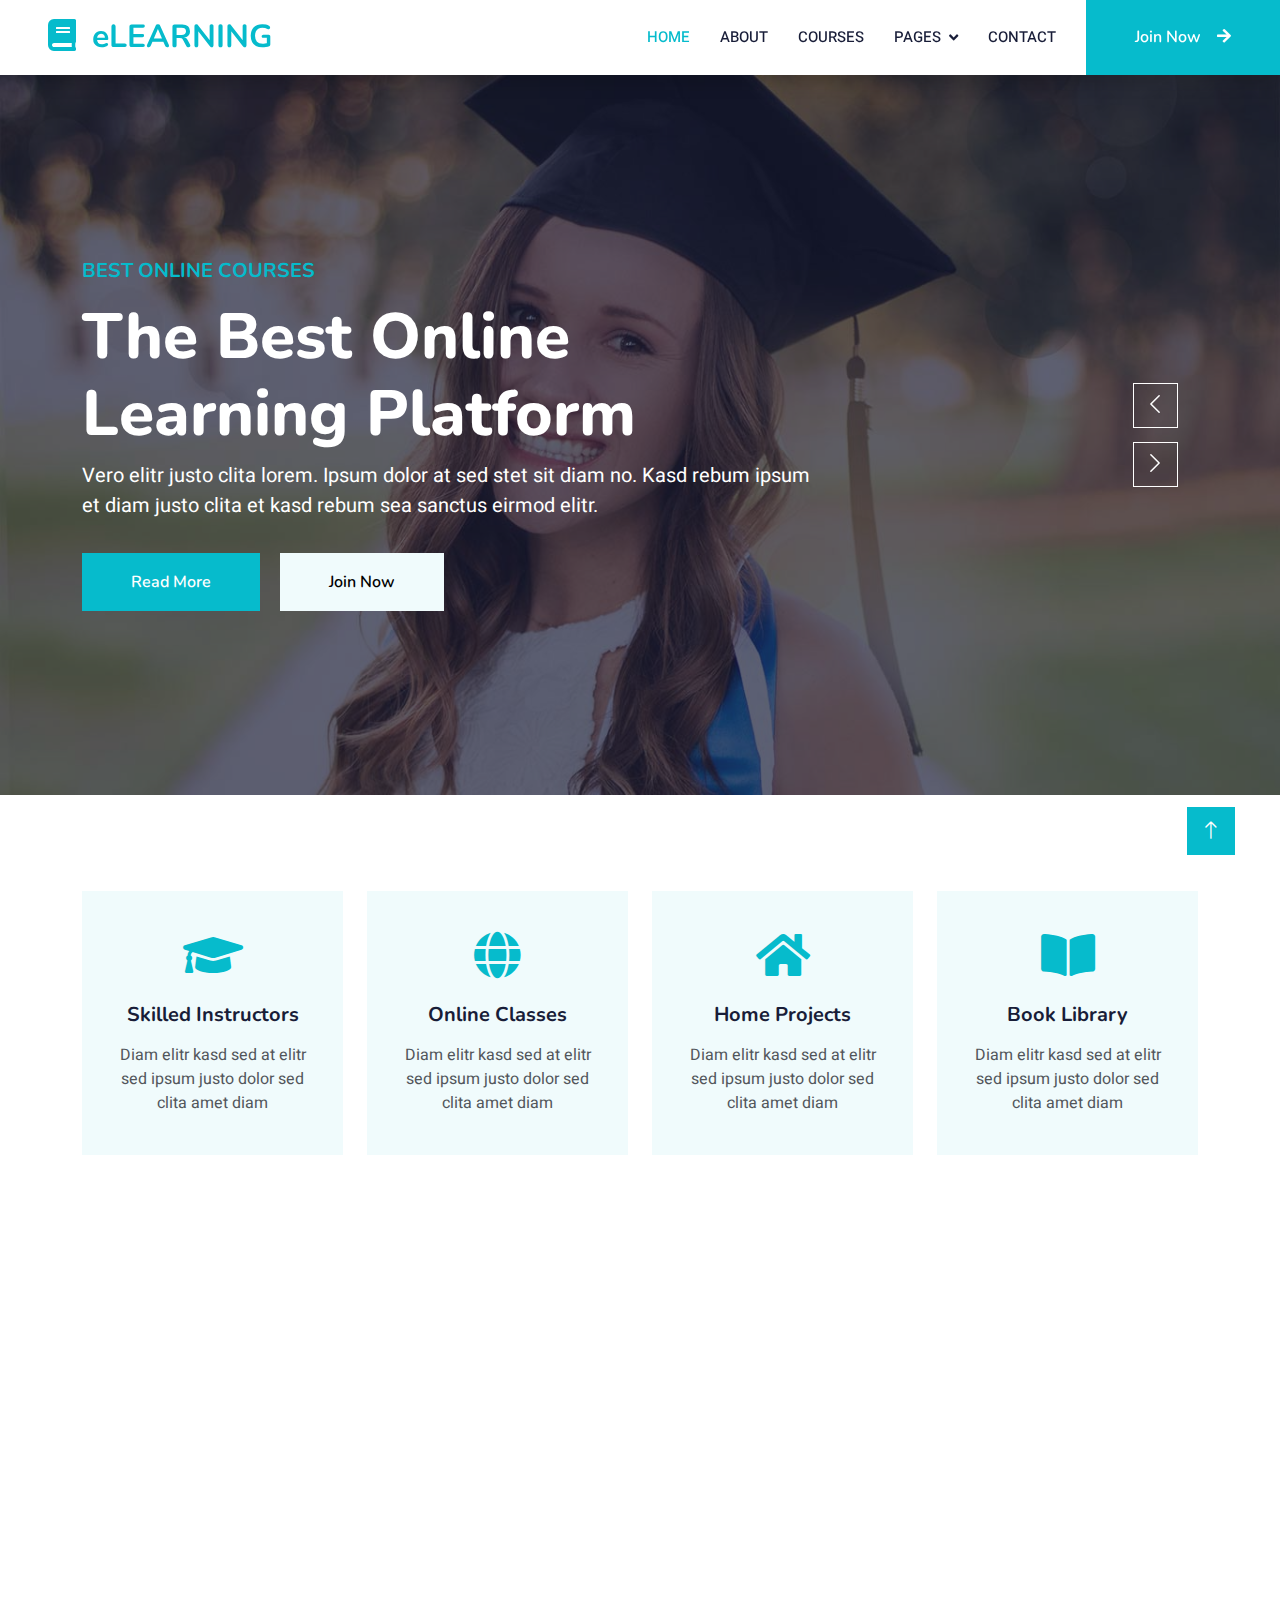
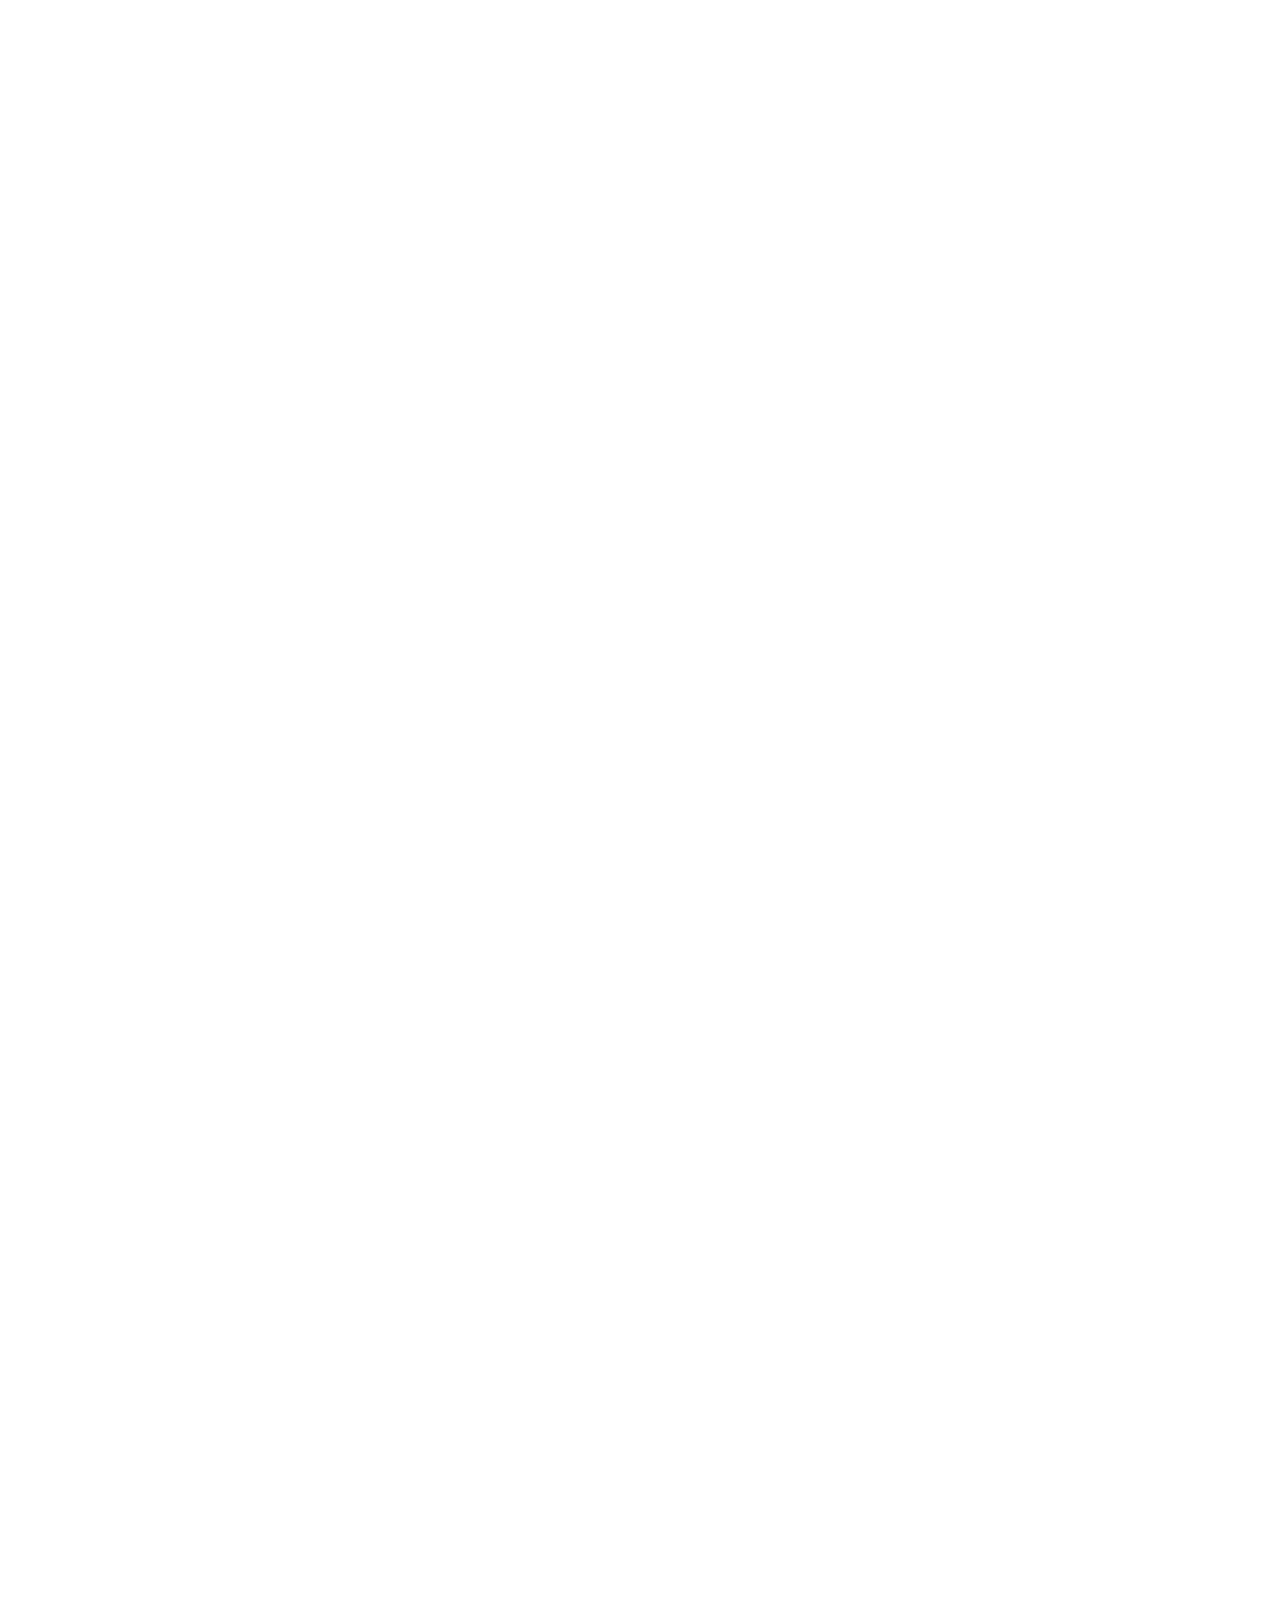
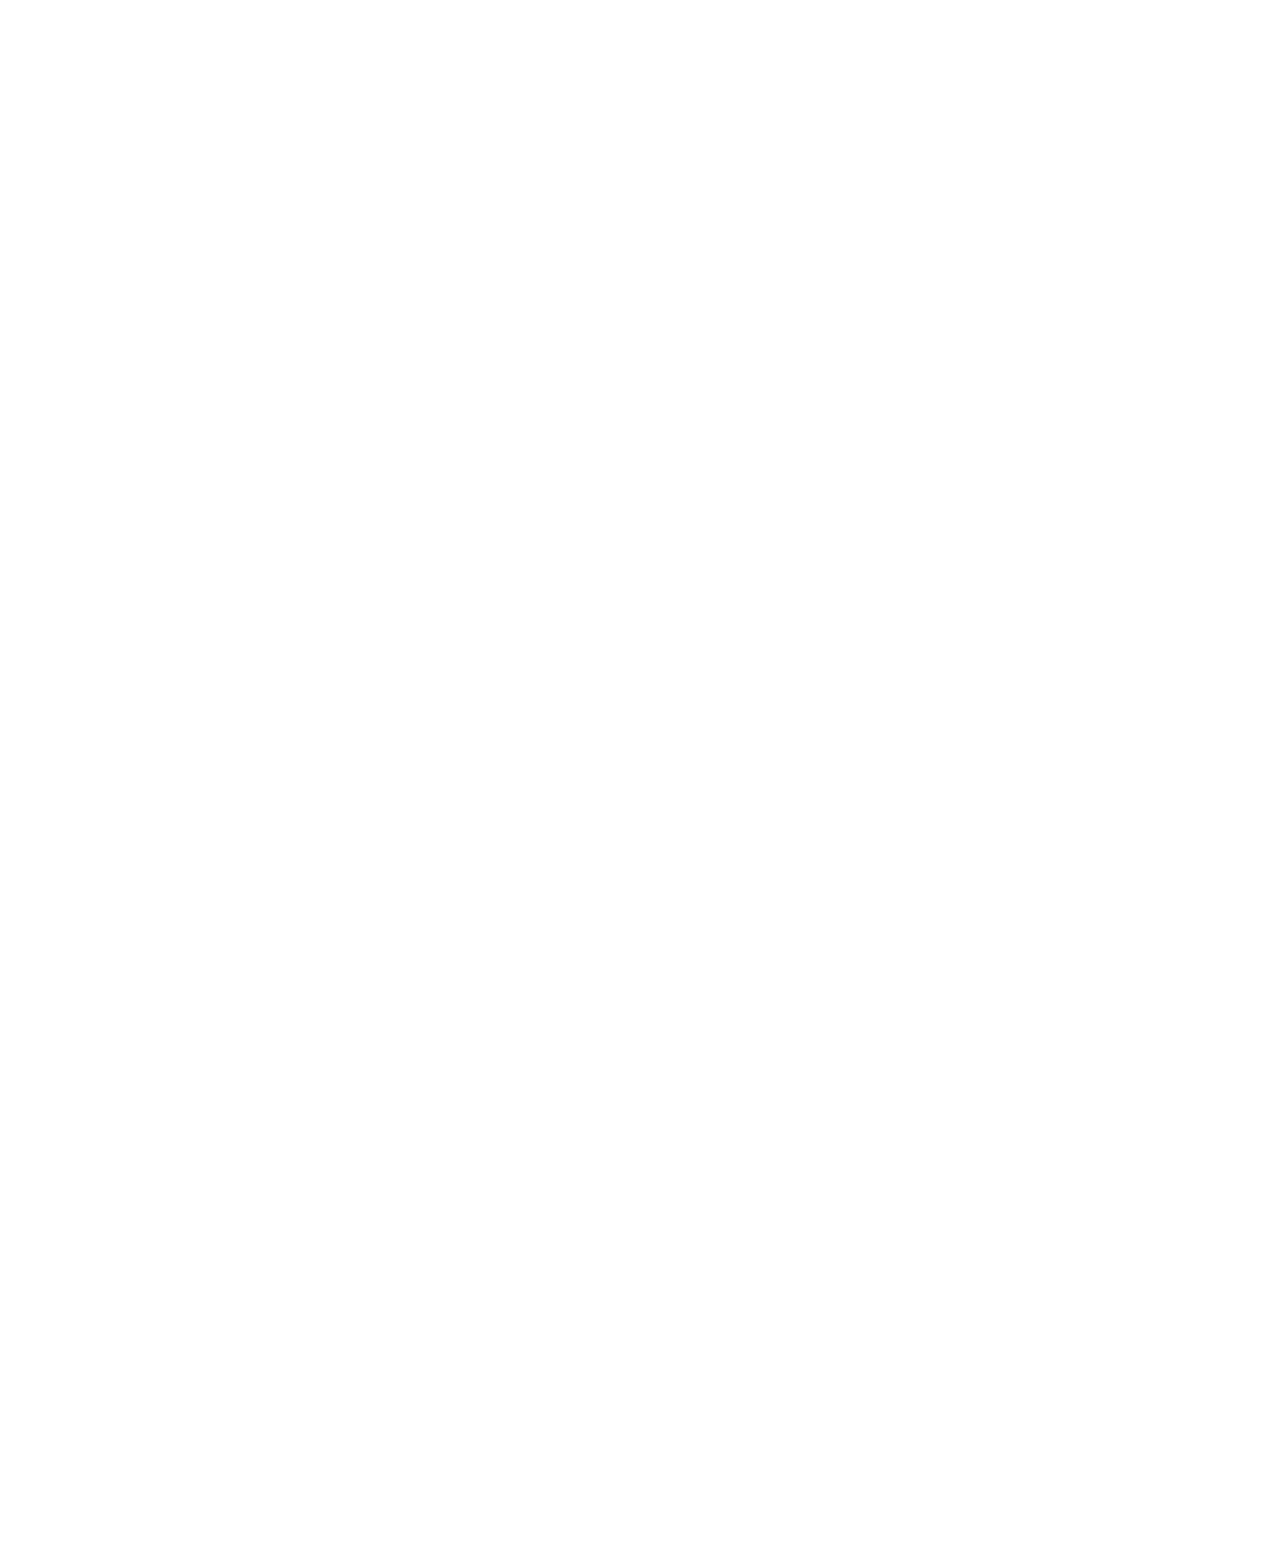
==== index.html @ 58e034ea "first commit with free HTML template" ====
<!DOCTYPE html>
<html lang="en">

<head>
    <meta charset="utf-8">
    <title>eLEARNING - eLearning HTML Template</title>
    <meta content="width=device-width, initial-scale=1.0" name="viewport">
    <meta content="" name="keywords">
    <meta content="" name="description">

    <!-- Favicon -->
    <link href="img/favicon.ico" rel="icon">

    <!-- Google Web Fonts -->
    <link rel="preconnect" href="https://fonts.googleapis.com">
    <link rel="preconnect" href="https://fonts.gstatic.com" crossorigin>
    <link href="https://fonts.googleapis.com/css2?family=Heebo:wght@400;500;600&family=Nunito:wght@600;700;800&display=swap" rel="stylesheet">

    <!-- Icon Font Stylesheet -->
    <link href="https://cdnjs.cloudflare.com/ajax/libs/font-awesome/5.10.0/css/all.min.css" rel="stylesheet">
    <link href="https://cdn.jsdelivr.net/npm/bootstrap-icons@1.4.1/font/bootstrap-icons.css" rel="stylesheet">

    <!-- Libraries Stylesheet -->
    <link href="lib/animate/animate.min.css" rel="stylesheet">
    <link href="lib/owlcarousel/assets/owl.carousel.min.css" rel="stylesheet">

    <!-- Customized Bootstrap Stylesheet -->
    <link href="css/bootstrap.min.css" rel="stylesheet">

    <!-- Template Stylesheet -->
    <link href="css/style.css" rel="stylesheet">
</head>

<body>
    <!-- Spinner Start -->
    <div id="spinner" class="show bg-white position-fixed translate-middle w-100 vh-100 top-50 start-50 d-flex align-items-center justify-content-center">
        <div class="spinner-border text-primary" style="width: 3rem; height: 3rem;" role="status">
            <span class="sr-only">Loading...</span>
        </div>
    </div>
    <!-- Spinner End -->


    <!-- Navbar Start -->
    <nav class="navbar navbar-expand-lg bg-white navbar-light shadow sticky-top p-0">
        <a href="index.html" class="navbar-brand d-flex align-items-center px-4 px-lg-5">
            <h2 class="m-0 text-primary"><i class="fa fa-book me-3"></i>eLEARNING</h2>
        </a>
        <button type="button" class="navbar-toggler me-4" data-bs-toggle="collapse" data-bs-target="#navbarCollapse">
            <span class="navbar-toggler-icon"></span>
        </button>
        <div class="collapse navbar-collapse" id="navbarCollapse">
            <div class="navbar-nav ms-auto p-4 p-lg-0">
                <a href="index.html" class="nav-item nav-link active">Home</a>
                <a href="about.html" class="nav-item nav-link">About</a>
                <a href="courses.html" class="nav-item nav-link">Courses</a>
                <div class="nav-item dropdown">
                    <a href="#" class="nav-link dropdown-toggle" data-bs-toggle="dropdown">Pages</a>
                    <div class="dropdown-menu fade-down m-0">
                        <a href="team.html" class="dropdown-item">Our Team</a>
                        <a href="testimonial.html" class="dropdown-item">Testimonial</a>
                        <a href="404.html" class="dropdown-item">404 Page</a>
                    </div>
                </div>
                <a href="contact.html" class="nav-item nav-link">Contact</a>
            </div>
            <a href="" class="btn btn-primary py-4 px-lg-5 d-none d-lg-block">Join Now<i class="fa fa-arrow-right ms-3"></i></a>
        </div>
    </nav>
    <!-- Navbar End -->


    <!-- Carousel Start -->
    <div class="container-fluid p-0 mb-5">
        <div class="owl-carousel header-carousel position-relative">
            <div class="owl-carousel-item position-relative">
                <img class="img-fluid" src="img/carousel-1.jpg" alt="">
                <div class="position-absolute top-0 start-0 w-100 h-100 d-flex align-items-center" style="background: rgba(24, 29, 56, .7);">
                    <div class="container">
                        <div class="row justify-content-start">
                            <div class="col-sm-10 col-lg-8">
                                <h5 class="text-primary text-uppercase mb-3 animated slideInDown">Best Online Courses</h5>
                                <h1 class="display-3 text-white animated slideInDown">The Best Online Learning Platform</h1>
                                <p class="fs-5 text-white mb-4 pb-2">Vero elitr justo clita lorem. Ipsum dolor at sed stet sit diam no. Kasd rebum ipsum et diam justo clita et kasd rebum sea sanctus eirmod elitr.</p>
                                <a href="" class="btn btn-primary py-md-3 px-md-5 me-3 animated slideInLeft">Read More</a>
                                <a href="" class="btn btn-light py-md-3 px-md-5 animated slideInRight">Join Now</a>
                            </div>
                        </div>
                    </div>
                </div>
            </div>
            <div class="owl-carousel-item position-relative">
                <img class="img-fluid" src="img/carousel-2.jpg" alt="">
                <div class="position-absolute top-0 start-0 w-100 h-100 d-flex align-items-center" style="background: rgba(24, 29, 56, .7);">
                    <div class="container">
                        <div class="row justify-content-start">
                            <div class="col-sm-10 col-lg-8">
                                <h5 class="text-primary text-uppercase mb-3 animated slideInDown">Best Online Courses</h5>
                                <h1 class="display-3 text-white animated slideInDown">Get Educated Online From Your Home</h1>
                                <p class="fs-5 text-white mb-4 pb-2">Vero elitr justo clita lorem. Ipsum dolor at sed stet sit diam no. Kasd rebum ipsum et diam justo clita et kasd rebum sea sanctus eirmod elitr.</p>
                                <a href="" class="btn btn-primary py-md-3 px-md-5 me-3 animated slideInLeft">Read More</a>
                                <a href="" class="btn btn-light py-md-3 px-md-5 animated slideInRight">Join Now</a>
                            </div>
                        </div>
                    </div>
                </div>
            </div>
        </div>
    </div>
    <!-- Carousel End -->


    <!-- Service Start -->
    <div class="container-xxl py-5">
        <div class="container">
            <div class="row g-4">
                <div class="col-lg-3 col-sm-6 wow fadeInUp" data-wow-delay="0.1s">
                    <div class="service-item text-center pt-3">
                        <div class="p-4">
                            <i class="fa fa-3x fa-graduation-cap text-primary mb-4"></i>
                            <h5 class="mb-3">Skilled Instructors</h5>
                            <p>Diam elitr kasd sed at elitr sed ipsum justo dolor sed clita amet diam</p>
                        </div>
                    </div>
                </div>
                <div class="col-lg-3 col-sm-6 wow fadeInUp" data-wow-delay="0.3s">
                    <div class="service-item text-center pt-3">
                        <div class="p-4">
                            <i class="fa fa-3x fa-globe text-primary mb-4"></i>
                            <h5 class="mb-3">Online Classes</h5>
                            <p>Diam elitr kasd sed at elitr sed ipsum justo dolor sed clita amet diam</p>
                        </div>
                    </div>
                </div>
                <div class="col-lg-3 col-sm-6 wow fadeInUp" data-wow-delay="0.5s">
                    <div class="service-item text-center pt-3">
                        <div class="p-4">
                            <i class="fa fa-3x fa-home text-primary mb-4"></i>
                            <h5 class="mb-3">Home Projects</h5>
                            <p>Diam elitr kasd sed at elitr sed ipsum justo dolor sed clita amet diam</p>
                        </div>
                    </div>
                </div>
                <div class="col-lg-3 col-sm-6 wow fadeInUp" data-wow-delay="0.7s">
                    <div class="service-item text-center pt-3">
                        <div class="p-4">
                            <i class="fa fa-3x fa-book-open text-primary mb-4"></i>
                            <h5 class="mb-3">Book Library</h5>
                            <p>Diam elitr kasd sed at elitr sed ipsum justo dolor sed clita amet diam</p>
                        </div>
                    </div>
                </div>
            </div>
        </div>
    </div>
    <!-- Service End -->


    <!-- About Start -->
    <div class="container-xxl py-5">
        <div class="container">
            <div class="row g-5">
                <div class="col-lg-6 wow fadeInUp" data-wow-delay="0.1s" style="min-height: 400px;">
                    <div class="position-relative h-100">
                        <img class="img-fluid position-absolute w-100 h-100" src="img/about.jpg" alt="" style="object-fit: cover;">
                    </div>
                </div>
                <div class="col-lg-6 wow fadeInUp" data-wow-delay="0.3s">
                    <h6 class="section-title bg-white text-start text-primary pe-3">About Us</h6>
                    <h1 class="mb-4">Welcome to eLEARNING</h1>
                    <p class="mb-4">Tempor erat elitr rebum at clita. Diam dolor diam ipsum sit. Aliqu diam amet diam et eos. Clita erat ipsum et lorem et sit.</p>
                    <p class="mb-4">Tempor erat elitr rebum at clita. Diam dolor diam ipsum sit. Aliqu diam amet diam et eos. Clita erat ipsum et lorem et sit, sed stet lorem sit clita duo justo magna dolore erat amet</p>
                    <div class="row gy-2 gx-4 mb-4">
                        <div class="col-sm-6">
                            <p class="mb-0"><i class="fa fa-arrow-right text-primary me-2"></i>Skilled Instructors</p>
                        </div>
                        <div class="col-sm-6">
                            <p class="mb-0"><i class="fa fa-arrow-right text-primary me-2"></i>Online Classes</p>
                        </div>
                        <div class="col-sm-6">
                            <p class="mb-0"><i class="fa fa-arrow-right text-primary me-2"></i>International Certificate</p>
                        </div>
                        <div class="col-sm-6">
                            <p class="mb-0"><i class="fa fa-arrow-right text-primary me-2"></i>Skilled Instructors</p>
                        </div>
                        <div class="col-sm-6">
                            <p class="mb-0"><i class="fa fa-arrow-right text-primary me-2"></i>Online Classes</p>
                        </div>
                        <div class="col-sm-6">
                            <p class="mb-0"><i class="fa fa-arrow-right text-primary me-2"></i>International Certificate</p>
                        </div>
                    </div>
                    <a class="btn btn-primary py-3 px-5 mt-2" href="">Read More</a>
                </div>
            </div>
        </div>
    </div>
    <!-- About End -->


    <!-- Categories Start -->
    <div class="container-xxl py-5 category">
        <div class="container">
            <div class="text-center wow fadeInUp" data-wow-delay="0.1s">
                <h6 class="section-title bg-white text-center text-primary px-3">Categories</h6>
                <h1 class="mb-5">Courses Categories</h1>
            </div>
            <div class="row g-3">
                <div class="col-lg-7 col-md-6">
                    <div class="row g-3">
                        <div class="col-lg-12 col-md-12 wow zoomIn" data-wow-delay="0.1s">
                            <a class="position-relative d-block overflow-hidden" href="">
                                <img class="img-fluid" src="img/cat-1.jpg" alt="">
                                <div class="bg-white text-center position-absolute bottom-0 end-0 py-2 px-3" style="margin: 1px;">
                                    <h5 class="m-0">Web Design</h5>
                                    <small class="text-primary">49 Courses</small>
                                </div>
                            </a>
                        </div>
                        <div class="col-lg-6 col-md-12 wow zoomIn" data-wow-delay="0.3s">
                            <a class="position-relative d-block overflow-hidden" href="">
                                <img class="img-fluid" src="img/cat-2.jpg" alt="">
                                <div class="bg-white text-center position-absolute bottom-0 end-0 py-2 px-3" style="margin: 1px;">
                                    <h5 class="m-0">Graphic Design</h5>
                                    <small class="text-primary">49 Courses</small>
                                </div>
                            </a>
                        </div>
                        <div class="col-lg-6 col-md-12 wow zoomIn" data-wow-delay="0.5s">
                            <a class="position-relative d-block overflow-hidden" href="">
                                <img class="img-fluid" src="img/cat-3.jpg" alt="">
                                <div class="bg-white text-center position-absolute bottom-0 end-0 py-2 px-3" style="margin: 1px;">
                                    <h5 class="m-0">Video Editing</h5>
                                    <small class="text-primary">49 Courses</small>
                                </div>
                            </a>
                        </div>
                    </div>
                </div>
                <div class="col-lg-5 col-md-6 wow zoomIn" data-wow-delay="0.7s" style="min-height: 350px;">
                    <a class="position-relative d-block h-100 overflow-hidden" href="">
                        <img class="img-fluid position-absolute w-100 h-100" src="img/cat-4.jpg" alt="" style="object-fit: cover;">
                        <div class="bg-white text-center position-absolute bottom-0 end-0 py-2 px-3" style="margin:  1px;">
                            <h5 class="m-0">Online Marketing</h5>
                            <small class="text-primary">49 Courses</small>
                        </div>
                    </a>
                </div>
            </div>
        </div>
    </div>
    <!-- Categories Start -->


    <!-- Courses Start -->
    <div class="container-xxl py-5">
        <div class="container">
            <div class="text-center wow fadeInUp" data-wow-delay="0.1s">
                <h6 class="section-title bg-white text-center text-primary px-3">Courses</h6>
                <h1 class="mb-5">Popular Courses</h1>
            </div>
            <div class="row g-4 justify-content-center">
                <div class="col-lg-4 col-md-6 wow fadeInUp" data-wow-delay="0.1s">
                    <div class="course-item bg-light">
                        <div class="position-relative overflow-hidden">
                            <img class="img-fluid" src="img/course-1.jpg" alt="">
                            <div class="w-100 d-flex justify-content-center position-absolute bottom-0 start-0 mb-4">
                                <a href="#" class="flex-shrink-0 btn btn-sm btn-primary px-3 border-end" style="border-radius: 30px 0 0 30px;">Read More</a>
                                <a href="#" class="flex-shrink-0 btn btn-sm btn-primary px-3" style="border-radius: 0 30px 30px 0;">Join Now</a>
                            </div>
                        </div>
                        <div class="text-center p-4 pb-0">
                            <h3 class="mb-0">$149.00</h3>
                            <div class="mb-3">
                                <small class="fa fa-star text-primary"></small>
                                <small class="fa fa-star text-primary"></small>
                                <small class="fa fa-star text-primary"></small>
                                <small class="fa fa-star text-primary"></small>
                                <small class="fa fa-star text-primary"></small>
                                <small>(123)</small>
                            </div>
                            <h5 class="mb-4">Web Design & Development Course for Beginners</h5>
                        </div>
                        <div class="d-flex border-top">
                            <small class="flex-fill text-center border-end py-2"><i class="fa fa-user-tie text-primary me-2"></i>John Doe</small>
                            <small class="flex-fill text-center border-end py-2"><i class="fa fa-clock text-primary me-2"></i>1.49 Hrs</small>
                            <small class="flex-fill text-center py-2"><i class="fa fa-user text-primary me-2"></i>30 Students</small>
                        </div>
                    </div>
                </div>
                <div class="col-lg-4 col-md-6 wow fadeInUp" data-wow-delay="0.3s">
                    <div class="course-item bg-light">
                        <div class="position-relative overflow-hidden">
                            <img class="img-fluid" src="img/course-2.jpg" alt="">
                            <div class="w-100 d-flex justify-content-center position-absolute bottom-0 start-0 mb-4">
                                <a href="#" class="flex-shrink-0 btn btn-sm btn-primary px-3 border-end" style="border-radius: 30px 0 0 30px;">Read More</a>
                                <a href="#" class="flex-shrink-0 btn btn-sm btn-primary px-3" style="border-radius: 0 30px 30px 0;">Join Now</a>
                            </div>
                        </div>
                        <div class="text-center p-4 pb-0">
                            <h3 class="mb-0">$149.00</h3>
                            <div class="mb-3">
                                <small class="fa fa-star text-primary"></small>
                                <small class="fa fa-star text-primary"></small>
                                <small class="fa fa-star text-primary"></small>
                                <small class="fa fa-star text-primary"></small>
                                <small class="fa fa-star text-primary"></small>
                                <small>(123)</small>
                            </div>
                            <h5 class="mb-4">Web Design & Development Course for Beginners</h5>
                        </div>
                        <div class="d-flex border-top">
                            <small class="flex-fill text-center border-end py-2"><i class="fa fa-user-tie text-primary me-2"></i>John Doe</small>
                            <small class="flex-fill text-center border-end py-2"><i class="fa fa-clock text-primary me-2"></i>1.49 Hrs</small>
                            <small class="flex-fill text-center py-2"><i class="fa fa-user text-primary me-2"></i>30 Students</small>
                        </div>
                    </div>
                </div>
                <div class="col-lg-4 col-md-6 wow fadeInUp" data-wow-delay="0.5s">
                    <div class="course-item bg-light">
                        <div class="position-relative overflow-hidden">
                            <img class="img-fluid" src="img/course-3.jpg" alt="">
                            <div class="w-100 d-flex justify-content-center position-absolute bottom-0 start-0 mb-4">
                                <a href="#" class="flex-shrink-0 btn btn-sm btn-primary px-3 border-end" style="border-radius: 30px 0 0 30px;">Read More</a>
                                <a href="#" class="flex-shrink-0 btn btn-sm btn-primary px-3" style="border-radius: 0 30px 30px 0;">Join Now</a>
                            </div>
                        </div>
                        <div class="text-center p-4 pb-0">
                            <h3 class="mb-0">$149.00</h3>
                            <div class="mb-3">
                                <small class="fa fa-star text-primary"></small>
                                <small class="fa fa-star text-primary"></small>
                                <small class="fa fa-star text-primary"></small>
                                <small class="fa fa-star text-primary"></small>
                                <small class="fa fa-star text-primary"></small>
                                <small>(123)</small>
                            </div>
                            <h5 class="mb-4">Web Design & Development Course for Beginners</h5>
                        </div>
                        <div class="d-flex border-top">
                            <small class="flex-fill text-center border-end py-2"><i class="fa fa-user-tie text-primary me-2"></i>John Doe</small>
                            <small class="flex-fill text-center border-end py-2"><i class="fa fa-clock text-primary me-2"></i>1.49 Hrs</small>
                            <small class="flex-fill text-center py-2"><i class="fa fa-user text-primary me-2"></i>30 Students</small>
                        </div>
                    </div>
                </div>
            </div>
        </div>
    </div>
    <!-- Courses End -->


    <!-- Team Start -->
    <div class="container-xxl py-5">
        <div class="container">
            <div class="text-center wow fadeInUp" data-wow-delay="0.1s">
                <h6 class="section-title bg-white text-center text-primary px-3">Instructors</h6>
                <h1 class="mb-5">Expert Instructors</h1>
            </div>
            <div class="row g-4">
                <div class="col-lg-3 col-md-6 wow fadeInUp" data-wow-delay="0.1s">
                    <div class="team-item bg-light">
                        <div class="overflow-hidden">
                            <img class="img-fluid" src="img/team-1.jpg" alt="">
                        </div>
                        <div class="position-relative d-flex justify-content-center" style="margin-top: -23px;">
                            <div class="bg-light d-flex justify-content-center pt-2 px-1">
                                <a class="btn btn-sm-square btn-primary mx-1" href=""><i class="fab fa-facebook-f"></i></a>
                                <a class="btn btn-sm-square btn-primary mx-1" href=""><i class="fab fa-twitter"></i></a>
                                <a class="btn btn-sm-square btn-primary mx-1" href=""><i class="fab fa-instagram"></i></a>
                            </div>
                        </div>
                        <div class="text-center p-4">
                            <h5 class="mb-0">Instructor Name</h5>
                            <small>Designation</small>
                        </div>
                    </div>
                </div>
                <div class="col-lg-3 col-md-6 wow fadeInUp" data-wow-delay="0.3s">
                    <div class="team-item bg-light">
                        <div class="overflow-hidden">
                            <img class="img-fluid" src="img/team-2.jpg" alt="">
                        </div>
                        <div class="position-relative d-flex justify-content-center" style="margin-top: -23px;">
                            <div class="bg-light d-flex justify-content-center pt-2 px-1">
                                <a class="btn btn-sm-square btn-primary mx-1" href=""><i class="fab fa-facebook-f"></i></a>
                                <a class="btn btn-sm-square btn-primary mx-1" href=""><i class="fab fa-twitter"></i></a>
                                <a class="btn btn-sm-square btn-primary mx-1" href=""><i class="fab fa-instagram"></i></a>
                            </div>
                        </div>
                        <div class="text-center p-4">
                            <h5 class="mb-0">Instructor Name</h5>
                            <small>Designation</small>
                        </div>
                    </div>
                </div>
                <div class="col-lg-3 col-md-6 wow fadeInUp" data-wow-delay="0.5s">
                    <div class="team-item bg-light">
                        <div class="overflow-hidden">
                            <img class="img-fluid" src="img/team-3.jpg" alt="">
                        </div>
                        <div class="position-relative d-flex justify-content-center" style="margin-top: -23px;">
                            <div class="bg-light d-flex justify-content-center pt-2 px-1">
                                <a class="btn btn-sm-square btn-primary mx-1" href=""><i class="fab fa-facebook-f"></i></a>
                                <a class="btn btn-sm-square btn-primary mx-1" href=""><i class="fab fa-twitter"></i></a>
                                <a class="btn btn-sm-square btn-primary mx-1" href=""><i class="fab fa-instagram"></i></a>
                            </div>
                        </div>
                        <div class="text-center p-4">
                            <h5 class="mb-0">Instructor Name</h5>
                            <small>Designation</small>
                        </div>
                    </div>
                </div>
                <div class="col-lg-3 col-md-6 wow fadeInUp" data-wow-delay="0.7s">
                    <div class="team-item bg-light">
                        <div class="overflow-hidden">
                            <img class="img-fluid" src="img/team-4.jpg" alt="">
                        </div>
                        <div class="position-relative d-flex justify-content-center" style="margin-top: -23px;">
                            <div class="bg-light d-flex justify-content-center pt-2 px-1">
                                <a class="btn btn-sm-square btn-primary mx-1" href=""><i class="fab fa-facebook-f"></i></a>
                                <a class="btn btn-sm-square btn-primary mx-1" href=""><i class="fab fa-twitter"></i></a>
                                <a class="btn btn-sm-square btn-primary mx-1" href=""><i class="fab fa-instagram"></i></a>
                            </div>
                        </div>
                        <div class="text-center p-4">
                            <h5 class="mb-0">Instructor Name</h5>
                            <small>Designation</small>
                        </div>
                    </div>
                </div>
            </div>
        </div>
    </div>
    <!-- Team End -->


    <!-- Testimonial Start -->
    <div class="container-xxl py-5 wow fadeInUp" data-wow-delay="0.1s">
        <div class="container">
            <div class="text-center">
                <h6 class="section-title bg-white text-center text-primary px-3">Testimonial</h6>
                <h1 class="mb-5">Our Students Say!</h1>
            </div>
            <div class="owl-carousel testimonial-carousel position-relative">
                <div class="testimonial-item text-center">
                    <img class="border rounded-circle p-2 mx-auto mb-3" src="img/testimonial-1.jpg" style="width: 80px; height: 80px;">
                    <h5 class="mb-0">Client Name</h5>
                    <p>Profession</p>
                    <div class="testimonial-text bg-light text-center p-4">
                    <p class="mb-0">Tempor erat elitr rebum at clita. Diam dolor diam ipsum sit diam amet diam et eos. Clita erat ipsum et lorem et sit.</p>
                    </div>
                </div>
                <div class="testimonial-item text-center">
                    <img class="border rounded-circle p-2 mx-auto mb-3" src="img/testimonial-2.jpg" style="width: 80px; height: 80px;">
                    <h5 class="mb-0">Client Name</h5>
                    <p>Profession</p>
                    <div class="testimonial-text bg-light text-center p-4">
                    <p class="mb-0">Tempor erat elitr rebum at clita. Diam dolor diam ipsum sit diam amet diam et eos. Clita erat ipsum et lorem et sit.</p>
                    </div>
                </div>
                <div class="testimonial-item text-center">
                    <img class="border rounded-circle p-2 mx-auto mb-3" src="img/testimonial-3.jpg" style="width: 80px; height: 80px;">
                    <h5 class="mb-0">Client Name</h5>
                    <p>Profession</p>
                    <div class="testimonial-text bg-light text-center p-4">
                    <p class="mb-0">Tempor erat elitr rebum at clita. Diam dolor diam ipsum sit diam amet diam et eos. Clita erat ipsum et lorem et sit.</p>
                    </div>
                </div>
                <div class="testimonial-item text-center">
                    <img class="border rounded-circle p-2 mx-auto mb-3" src="img/testimonial-4.jpg" style="width: 80px; height: 80px;">
                    <h5 class="mb-0">Client Name</h5>
                    <p>Profession</p>
                    <div class="testimonial-text bg-light text-center p-4">
                    <p class="mb-0">Tempor erat elitr rebum at clita. Diam dolor diam ipsum sit diam amet diam et eos. Clita erat ipsum et lorem et sit.</p>
                    </div>
                </div>
            </div>
        </div>
    </div>
    <!-- Testimonial End -->
        

    <!-- Footer Start -->
    <div class="container-fluid bg-dark text-light footer pt-5 mt-5 wow fadeIn" data-wow-delay="0.1s">
        <div class="container py-5">
            <div class="row g-5">
                <div class="col-lg-3 col-md-6">
                    <h4 class="text-white mb-3">Quick Link</h4>
                    <a class="btn btn-link" href="">About Us</a>
                    <a class="btn btn-link" href="">Contact Us</a>
                    <a class="btn btn-link" href="">Privacy Policy</a>
                    <a class="btn btn-link" href="">Terms & Condition</a>
                    <a class="btn btn-link" href="">FAQs & Help</a>
                </div>
                <div class="col-lg-3 col-md-6">
                    <h4 class="text-white mb-3">Contact</h4>
                    <p class="mb-2"><i class="fa fa-map-marker-alt me-3"></i>123 Street, New York, USA</p>
                    <p class="mb-2"><i class="fa fa-phone-alt me-3"></i>+012 345 67890</p>
                    <p class="mb-2"><i class="fa fa-envelope me-3"></i>info@example.com</p>
                    <div class="d-flex pt-2">
                        <a class="btn btn-outline-light btn-social" href=""><i class="fab fa-twitter"></i></a>
                        <a class="btn btn-outline-light btn-social" href=""><i class="fab fa-facebook-f"></i></a>
                        <a class="btn btn-outline-light btn-social" href=""><i class="fab fa-youtube"></i></a>
                        <a class="btn btn-outline-light btn-social" href=""><i class="fab fa-linkedin-in"></i></a>
                    </div>
                </div>
                <div class="col-lg-3 col-md-6">
                    <h4 class="text-white mb-3">Gallery</h4>
                    <div class="row g-2 pt-2">
                        <div class="col-4">
                            <img class="img-fluid bg-light p-1" src="img/course-1.jpg" alt="">
                        </div>
                        <div class="col-4">
                            <img class="img-fluid bg-light p-1" src="img/course-2.jpg" alt="">
                        </div>
                        <div class="col-4">
                            <img class="img-fluid bg-light p-1" src="img/course-3.jpg" alt="">
                        </div>
                        <div class="col-4">
                            <img class="img-fluid bg-light p-1" src="img/course-2.jpg" alt="">
                        </div>
                        <div class="col-4">
                            <img class="img-fluid bg-light p-1" src="img/course-3.jpg" alt="">
                        </div>
                        <div class="col-4">
                            <img class="img-fluid bg-light p-1" src="img/course-1.jpg" alt="">
                        </div>
                    </div>
                </div>
                <div class="col-lg-3 col-md-6">
                    <h4 class="text-white mb-3">Newsletter</h4>
                    <p>Dolor amet sit justo amet elitr clita ipsum elitr est.</p>
                    <div class="position-relative mx-auto" style="max-width: 400px;">
                        <input class="form-control border-0 w-100 py-3 ps-4 pe-5" type="text" placeholder="Your email">
                        <button type="button" class="btn btn-primary py-2 position-absolute top-0 end-0 mt-2 me-2">SignUp</button>
                    </div>
                </div>
            </div>
        </div>
        <div class="container">
            <div class="copyright">
                <div class="row">
                    <div class="col-md-6 text-center text-md-start mb-3 mb-md-0">
                        &copy; <a class="border-bottom" href="#">Your Site Name</a>, All Right Reserved.

                        <!--/*** This template is free as long as you keep the footer author’s credit link/attribution link/backlink. If you'd like to use the template without the footer author’s credit link/attribution link/backlink, you can purchase the Credit Removal License from "https://htmlcodex.com/credit-removal". Thank you for your support. ***/-->
                        Designed By <a class="border-bottom" href="https://htmlcodex.com">HTML Codex</a><br><br>
                        Distributed By <a class="border-bottom" href="https://themewagon.com">ThemeWagon</a>
                    </div>
                    <div class="col-md-6 text-center text-md-end">
                        <div class="footer-menu">
                            <a href="">Home</a>
                            <a href="">Cookies</a>
                            <a href="">Help</a>
                            <a href="">FQAs</a>
                        </div>
                    </div>
                </div>
            </div>
        </div>
    </div>
    <!-- Footer End -->


    <!-- Back to Top -->
    <a href="#" class="btn btn-lg btn-primary btn-lg-square back-to-top"><i class="bi bi-arrow-up"></i></a>


    <!-- JavaScript Libraries -->
    <script src="https://code.jquery.com/jquery-3.4.1.min.js"></script>
    <script src="https://cdn.jsdelivr.net/npm/bootstrap@5.0.0/dist/js/bootstrap.bundle.min.js"></script>
    <script src="lib/wow/wow.min.js"></script>
    <script src="lib/easing/easing.min.js"></script>
    <script src="lib/waypoints/waypoints.min.js"></script>
    <script src="lib/owlcarousel/owl.carousel.min.js"></script>

    <!-- Template Javascript -->
    <script src="js/main.js"></script>
</body>

</html>
---- css/style.css ----
/********** Template CSS **********/
:root {
    --primary: #06BBCC;
    --light: #F0FBFC;
    --dark: #181d38;
}

.fw-medium {
    font-weight: 600 !important;
}

.fw-semi-bold {
    font-weight: 700 !important;
}

.back-to-top {
    position: fixed;
    display: none;
    right: 45px;
    bottom: 45px;
    z-index: 99;
}


/*** Spinner ***/
#spinner {
    opacity: 0;
    visibility: hidden;
    transition: opacity .5s ease-out, visibility 0s linear .5s;
    z-index: 99999;
}

#spinner.show {
    transition: opacity .5s ease-out, visibility 0s linear 0s;
    visibility: visible;
    opacity: 1;
}


/*** Button ***/
.btn {
    font-family: 'Nunito', sans-serif;
    font-weight: 600;
    transition: .5s;
}

.btn.btn-primary,
.btn.btn-secondary {
    color: #FFFFFF;
}

.btn-square {
    width: 38px;
    height: 38px;
}

.btn-sm-square {
    width: 32px;
    height: 32px;
}

.btn-lg-square {
    width: 48px;
    height: 48px;
}

.btn-square,
.btn-sm-square,
.btn-lg-square {
    padding: 0;
    display: flex;
    align-items: center;
    justify-content: center;
    font-weight: normal;
    border-radius: 0px;
}


/*** Navbar ***/
.navbar .dropdown-toggle::after {
    border: none;
    content: "\f107";
    font-family: "Font Awesome 5 Free";
    font-weight: 900;
    vertical-align: middle;
    margin-left: 8px;
}

.navbar-light .navbar-nav .nav-link {
    margin-right: 30px;
    padding: 25px 0;
    color: #FFFFFF;
    font-size: 15px;
    text-transform: uppercase;
    outline: none;
}

.navbar-light .navbar-nav .nav-link:hover,
.navbar-light .navbar-nav .nav-link.active {
    color: var(--primary);
}

@media (max-width: 991.98px) {
    .navbar-light .navbar-nav .nav-link  {
        margin-right: 0;
        padding: 10px 0;
    }

    .navbar-light .navbar-nav {
        border-top: 1px solid #EEEEEE;
    }
}

.navbar-light .navbar-brand,
.navbar-light a.btn {
    height: 75px;
}

.navbar-light .navbar-nav .nav-link {
    color: var(--dark);
    font-weight: 500;
}

.navbar-light.sticky-top {
    top: -100px;
    transition: .5s;
}

@media (min-width: 992px) {
    .navbar .nav-item .dropdown-menu {
        display: block;
        margin-top: 0;
        opacity: 0;
        visibility: hidden;
        transition: .5s;
    }

    .navbar .dropdown-menu.fade-down {
        top: 100%;
        transform: rotateX(-75deg);
        transform-origin: 0% 0%;
    }

    .navbar .nav-item:hover .dropdown-menu {
        top: 100%;
        transform: rotateX(0deg);
        visibility: visible;
        transition: .5s;
        opacity: 1;
    }
}


/*** Header carousel ***/
@media (max-width: 768px) {
    .header-carousel .owl-carousel-item {
        position: relative;
        min-height: 500px;
    }
    
    .header-carousel .owl-carousel-item img {
        position: absolute;
        width: 100%;
        height: 100%;
        object-fit: cover;
    }
}

.header-carousel .owl-nav {
    position: absolute;
    top: 50%;
    right: 8%;
    transform: translateY(-50%);
    display: flex;
    flex-direction: column;
}

.header-carousel .owl-nav .owl-prev,
.header-carousel .owl-nav .owl-next {
    margin: 7px 0;
    width: 45px;
    height: 45px;
    display: flex;
    align-items: center;
    justify-content: center;
    color: #FFFFFF;
    background: transparent;
    border: 1px solid #FFFFFF;
    font-size: 22px;
    transition: .5s;
}

.header-carousel .owl-nav .owl-prev:hover,
.header-carousel .owl-nav .owl-next:hover {
    background: var(--primary);
    border-color: var(--primary);
}

.page-header {
    background: linear-gradient(rgba(24, 29, 56, .7), rgba(24, 29, 56, .7)), url(../img/carousel-1.jpg);
    background-position: center center;
    background-repeat: no-repeat;
    background-size: cover;
}

.page-header-inner {
    background: rgba(15, 23, 43, .7);
}

.breadcrumb-item + .breadcrumb-item::before {
    color: var(--light);
}


/*** Section Title ***/
.section-title {
    position: relative;
    display: inline-block;
    text-transform: uppercase;
}

.section-title::before {
    position: absolute;
    content: "";
    width: calc(100% + 80px);
    height: 2px;
    top: 4px;
    left: -40px;
    background: var(--primary);
    z-index: -1;
}

.section-title::after {
    position: absolute;
    content: "";
    width: calc(100% + 120px);
    height: 2px;
    bottom: 5px;
    left: -60px;
    background: var(--primary);
    z-index: -1;
}

.section-title.text-start::before {
    width: calc(100% + 40px);
    left: 0;
}

.section-title.text-start::after {
    width: calc(100% + 60px);
    left: 0;
}


/*** Service ***/
.service-item {
    background: var(--light);
    transition: .5s;
}

.service-item:hover {
    margin-top: -10px;
    background: var(--primary);
}

.service-item * {
    transition: .5s;
}

.service-item:hover * {
    color: var(--light) !important;
}


/*** Categories & Courses ***/
.category img,
.course-item img {
    transition: .5s;
}

.category a:hover img,
.course-item:hover img {
    transform: scale(1.1);
}


/*** Team ***/
.team-item img {
    transition: .5s;
}

.team-item:hover img {
    transform: scale(1.1);
}


/*** Testimonial ***/
.testimonial-carousel::before {
    position: absolute;
    content: "";
    top: 0;
    left: 0;
    height: 100%;
    width: 0;
    background: linear-gradient(to right, rgba(255, 255, 255, 1) 0%, rgba(255, 255, 255, 0) 100%);
    z-index: 1;
}

.testimonial-carousel::after {
    position: absolute;
    content: "";
    top: 0;
    right: 0;
    height: 100%;
    width: 0;
    background: linear-gradient(to left, rgba(255, 255, 255, 1) 0%, rgba(255, 255, 255, 0) 100%);
    z-index: 1;
}

@media (min-width: 768px) {
    .testimonial-carousel::before,
    .testimonial-carousel::after {
        width: 200px;
    }
}

@media (min-width: 992px) {
    .testimonial-carousel::before,
    .testimonial-carousel::after {
        width: 300px;
    }
}

.testimonial-carousel .owl-item .testimonial-text,
.testimonial-carousel .owl-item.center .testimonial-text * {
    transition: .5s;
}

.testimonial-carousel .owl-item.center .testimonial-text {
    background: var(--primary) !important;
}

.testimonial-carousel .owl-item.center .testimonial-text * {
    color: #FFFFFF !important;
}

.testimonial-carousel .owl-dots {
    margin-top: 24px;
    display: flex;
    align-items: flex-end;
    justify-content: center;
}

.testimonial-carousel .owl-dot {
    position: relative;
    display: inline-block;
    margin: 0 5px;
    width: 15px;
    height: 15px;
    border: 1px solid #CCCCCC;
    transition: .5s;
}

.testimonial-carousel .owl-dot.active {
    background: var(--primary);
    border-color: var(--primary);
}


/*** Footer ***/
.footer .btn.btn-social {
    margin-right: 5px;
    width: 35px;
    height: 35px;
    display: flex;
    align-items: center;
    justify-content: center;
    color: var(--light);
    font-weight: normal;
    border: 1px solid #FFFFFF;
    border-radius: 35px;
    transition: .3s;
}

.footer .btn.btn-social:hover {
    color: var(--primary);
}

.footer .btn.btn-link {
    display: block;
    margin-bottom: 5px;
    padding: 0;
    text-align: left;
    color: #FFFFFF;
    font-size: 15px;
    font-weight: normal;
    text-transform: capitalize;
    transition: .3s;
}

.footer .btn.btn-link::before {
    position: relative;
    content: "\f105";
    font-family: "Font Awesome 5 Free";
    font-weight: 900;
    margin-right: 10px;
}

.footer .btn.btn-link:hover {
    letter-spacing: 1px;
    box-shadow: none;
}

.footer .copyright {
    padding: 25px 0;
    font-size: 15px;
    border-top: 1px solid rgba(256, 256, 256, .1);
}

.footer .copyright a {
    color: var(--light);
}

.footer .footer-menu a {
    margin-right: 15px;
    padding-right: 15px;
    border-right: 1px solid rgba(255, 255, 255, .1);
}

.footer .footer-menu a:last-child {
    margin-right: 0;
    padding-right: 0;
    border-right: none;
}
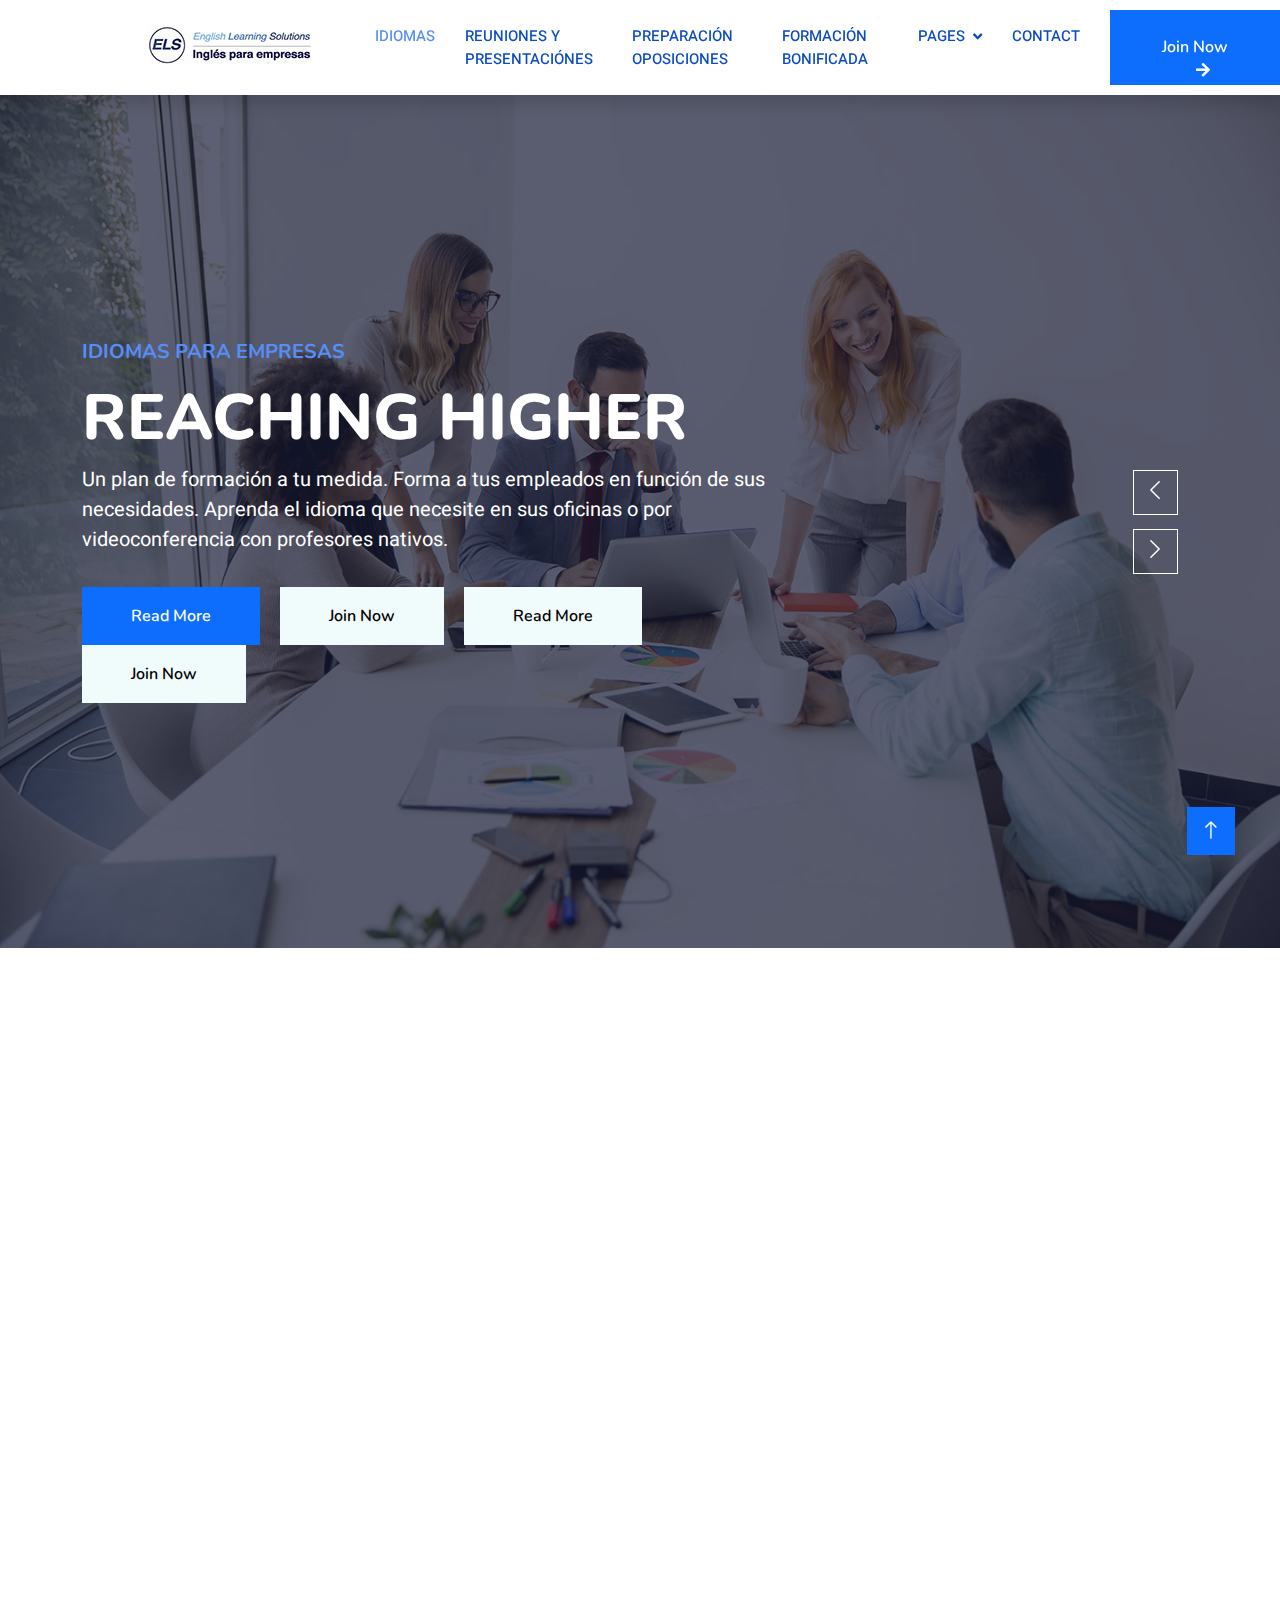
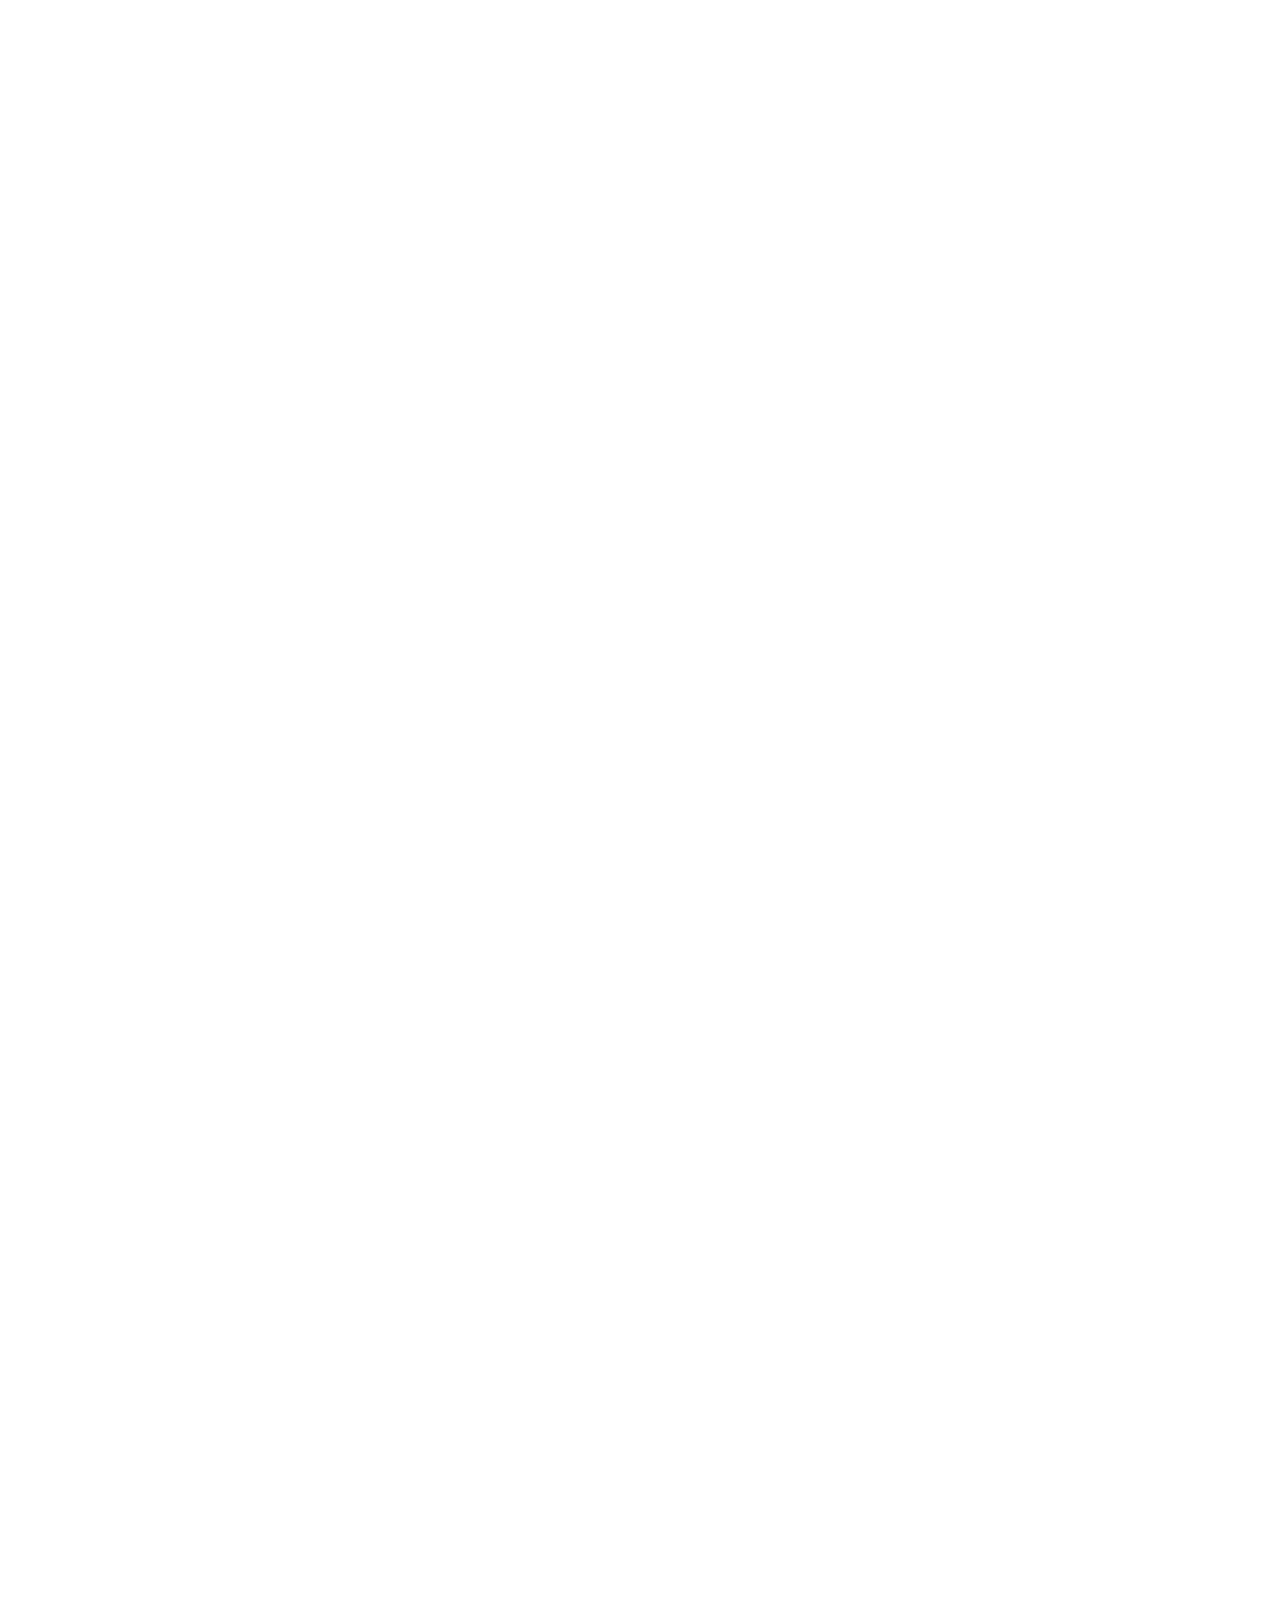
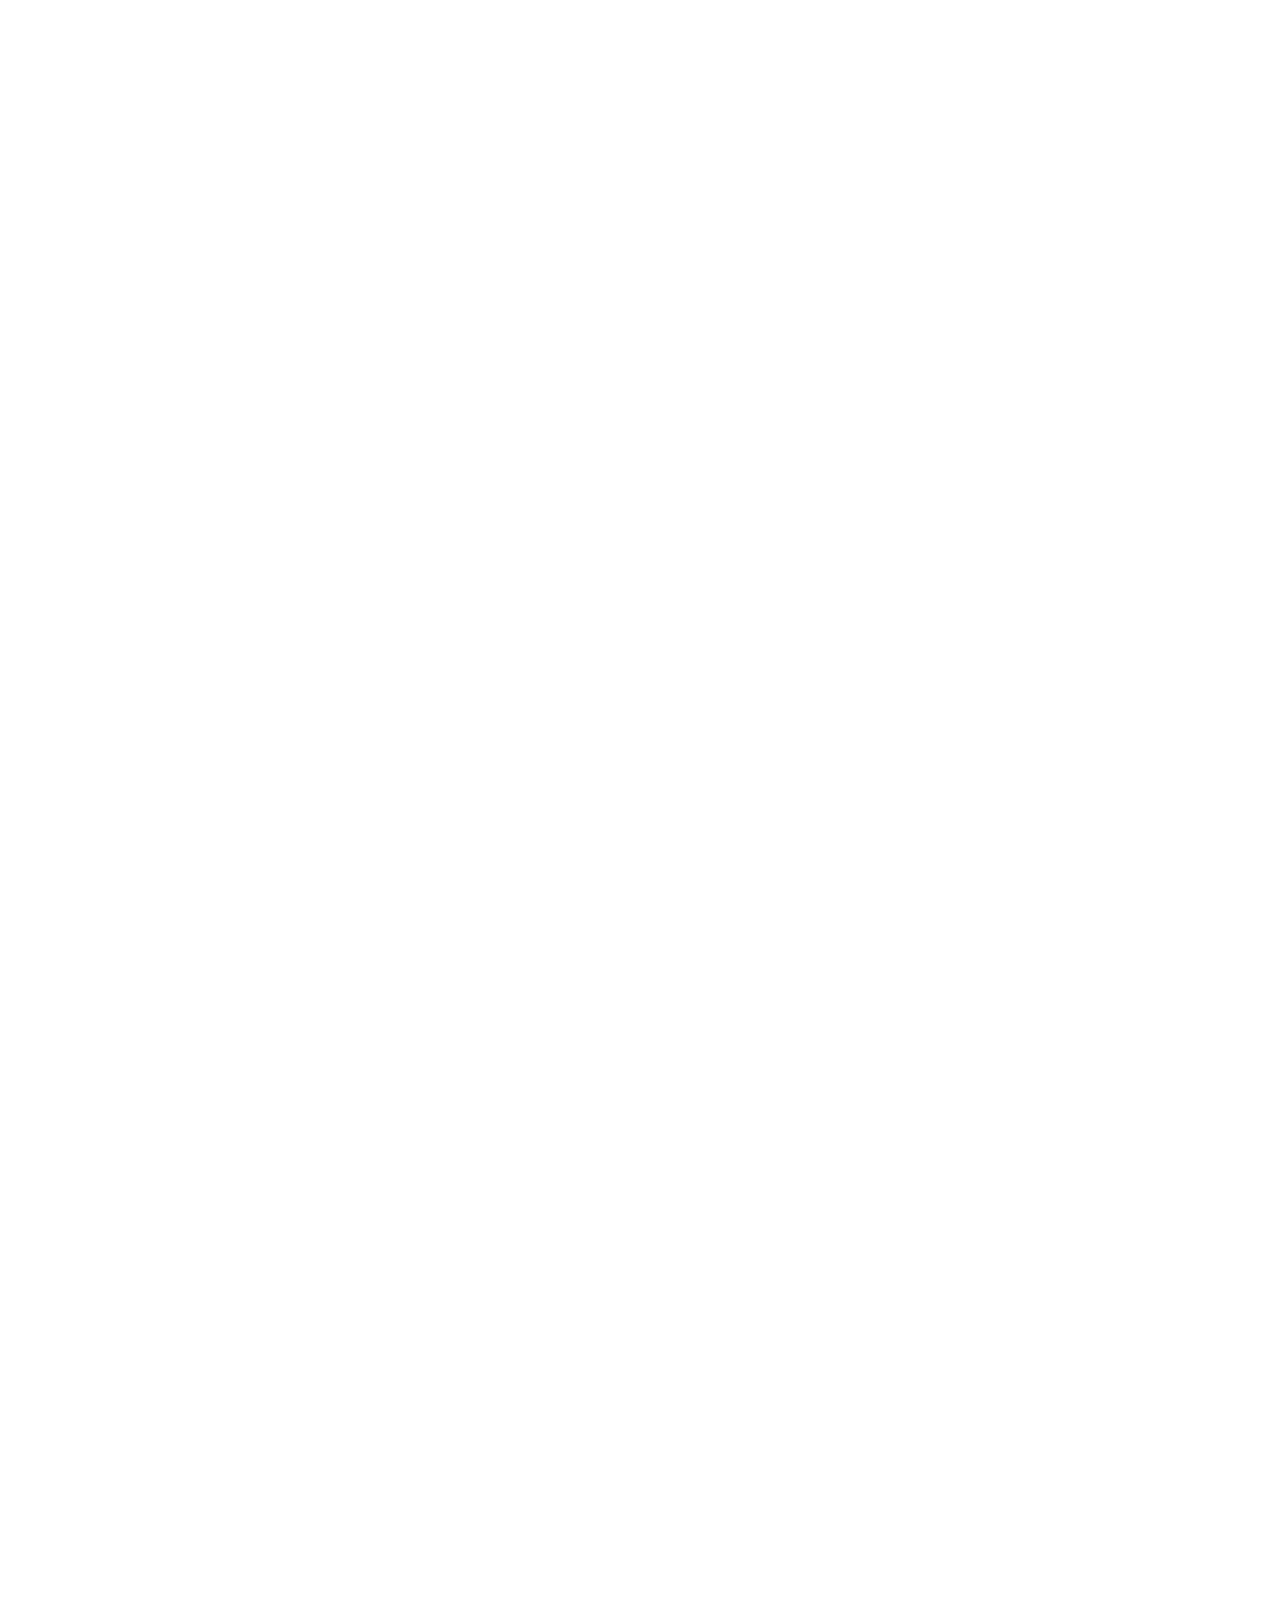
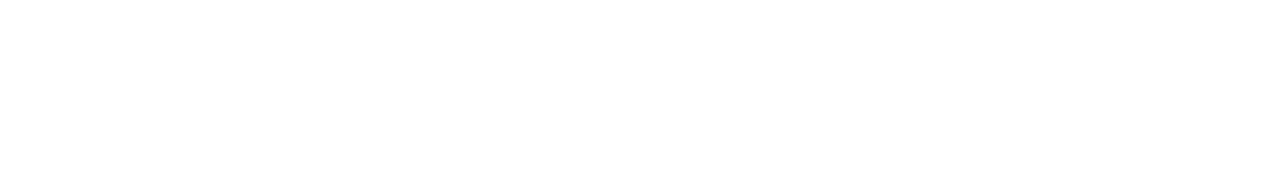
==== commit 6828e686: "added personalized css , images and texts" ====
--- a/index.html
+++ b/index.html
@@ -3,7 +3,7 @@
 
 <head>
     <meta charset="utf-8">
-    <title>eLEARNING - eLearning HTML Template</title>
+    <title>English Learning Solutions</title>
     <meta content="width=device-width, initial-scale=1.0" name="viewport">
     <meta content="" name="keywords">
     <meta content="" name="description">
@@ -44,16 +44,19 @@
     <!-- Navbar Start -->
     <nav class="navbar navbar-expand-lg bg-white navbar-light shadow sticky-top p-0">
         <a href="index.html" class="navbar-brand d-flex align-items-center px-4 px-lg-5">
-            <h2 class="m-0 text-primary"><i class="fa fa-book me-3"></i>eLEARNING</h2>
+            <h2><div class="logo">
+                <div>
+                 <img src="./img/logo-els.jpg" /></h2>
         </a>
         <button type="button" class="navbar-toggler me-4" data-bs-toggle="collapse" data-bs-target="#navbarCollapse">
             <span class="navbar-toggler-icon"></span>
         </button>
         <div class="collapse navbar-collapse" id="navbarCollapse">
             <div class="navbar-nav ms-auto p-4 p-lg-0">
-                <a href="index.html" class="nav-item nav-link active">Home</a>
-                <a href="about.html" class="nav-item nav-link">About</a>
-                <a href="courses.html" class="nav-item nav-link">Courses</a>
+                <a href="index.html" class="nav-item nav-link active">Idiomas</a>
+                <a href="about.html" class="nav-item nav-link">Reuniones y Presentaciónes</a>
+                <a href="courses.html" class="nav-item nav-link">Preparación Oposiciones</a>
+                <a href="courses.html" class="nav-item nav-link">Formación Bonificada</a>
                 <div class="nav-item dropdown">
                     <a href="#" class="nav-link dropdown-toggle" data-bs-toggle="dropdown">Pages</a>
                     <div class="dropdown-menu fade-down m-0">
@@ -79,11 +82,13 @@
                     <div class="container">
                         <div class="row justify-content-start">
                             <div class="col-sm-10 col-lg-8">
-                                <h5 class="text-primary text-uppercase mb-3 animated slideInDown">Best Online Courses</h5>
-                                <h1 class="display-3 text-white animated slideInDown">The Best Online Learning Platform</h1>
-                                <p class="fs-5 text-white mb-4 pb-2">Vero elitr justo clita lorem. Ipsum dolor at sed stet sit diam no. Kasd rebum ipsum et diam justo clita et kasd rebum sea sanctus eirmod elitr.</p>
+                                <h5 class="text-primary text-uppercase mb-3 animated slideInDown">IDIOMAS PARA EMPRESAS</h5>
+                                <h1 class="display-3 text-white animated slideInDown">REACHING HIGHER</h1>
+                                <p class="fs-5 text-white mb-4 pb-2">Un plan de formación a tu medida. Forma a tus empleados en función de sus necesidades. Aprenda el idioma que necesite en sus oficinas o por videoconferencia con profesores nativos.</p>
                                 <a href="" class="btn btn-primary py-md-3 px-md-5 me-3 animated slideInLeft">Read More</a>
-                                <a href="" class="btn btn-light py-md-3 px-md-5 animated slideInRight">Join Now</a>
+                                <a href="" class="btn btn-light py-md-3 px-md-5  me-3 animated animated slideInLeft">Join Now</a>
+                                <a href="" class="btn btn-light py-md-3 px-md-5 me-3 animated slideInLeft">Read More</a>
+                                <a href="" class="btn btn-light py-md-3 px-md-5  me-3 animated animated slideInLeft">Join Now</a>
                             </div>
                         </div>
                     </div>
@@ -95,9 +100,9 @@
                     <div class="container">
                         <div class="row justify-content-start">
                             <div class="col-sm-10 col-lg-8">
-                                <h5 class="text-primary text-uppercase mb-3 animated slideInDown">Best Online Courses</h5>
-                                <h1 class="display-3 text-white animated slideInDown">Get Educated Online From Your Home</h1>
-                                <p class="fs-5 text-white mb-4 pb-2">Vero elitr justo clita lorem. Ipsum dolor at sed stet sit diam no. Kasd rebum ipsum et diam justo clita et kasd rebum sea sanctus eirmod elitr.</p>
+                                <h5 class="text-primary text-uppercase mb-3 animated slideInDown">IDIOMAS PARA EMPRESAS</h5>
+                                <h1 class="display-3 text-white animated slideInDown">Formación Bonificada </h1>
+                                <p class="fs-5 text-white mb-4 pb-2">Programa bonificado por la FTFE. </p>
                                 <a href="" class="btn btn-primary py-md-3 px-md-5 me-3 animated slideInLeft">Read More</a>
                                 <a href="" class="btn btn-light py-md-3 px-md-5 animated slideInRight">Join Now</a>
                             </div>
@@ -107,6 +112,7 @@
             </div>
         </div>
     </div>
+    
     <!-- Carousel End -->
 
 
@@ -135,8 +141,8 @@
                 <div class="col-lg-3 col-sm-6 wow fadeInUp" data-wow-delay="0.5s">
                     <div class="service-item text-center pt-3">
                         <div class="p-4">
-                            <i class="fa fa-3x fa-home text-primary mb-4"></i>
-                            <h5 class="mb-3">Home Projects</h5>
+                            <i class="fa fa-3x fa-building text-primary mb-4"></i>
+                            <h5 class="mb-3">Clases en sus oficinas</h5>
                             <p>Diam elitr kasd sed at elitr sed ipsum justo dolor sed clita amet diam</p>
                         </div>
                     </div>
@@ -145,8 +151,8 @@
                     <div class="service-item text-center pt-3">
                         <div class="p-4">
                             <i class="fa fa-3x fa-book-open text-primary mb-4"></i>
-                            <h5 class="mb-3">Book Library</h5>
-                            <p>Diam elitr kasd sed at elitr sed ipsum justo dolor sed clita amet diam</p>
+                            <h5 class="mb-3">Formación bonificada</h5>
+                            <p>Ayudas de la Fundación Estatal para la formación en el Empleo. Nos encargamos de la gestión </p>
                         </div>
                     </div>
                 </div>
@@ -167,7 +173,7 @@
                 </div>
                 <div class="col-lg-6 wow fadeInUp" data-wow-delay="0.3s">
                     <h6 class="section-title bg-white text-start text-primary pe-3">About Us</h6>
-                    <h1 class="mb-4">Welcome to eLEARNING</h1>
+                    <h1 class="mb-4">Welcome to English Learning Solutions</h1>
                     <p class="mb-4">Tempor erat elitr rebum at clita. Diam dolor diam ipsum sit. Aliqu diam amet diam et eos. Clita erat ipsum et lorem et sit.</p>
                     <p class="mb-4">Tempor erat elitr rebum at clita. Diam dolor diam ipsum sit. Aliqu diam amet diam et eos. Clita erat ipsum et lorem et sit, sed stet lorem sit clita duo justo magna dolore erat amet</p>
                     <div class="row gy-2 gx-4 mb-4">
--- a/css/style.css
+++ b/css/style.css
@@ -1,8 +1,9 @@
 /********** Template CSS **********/
 :root {
-    --primary: #06BBCC;
-    --light: #F0FBFC;
-    --dark: #181d38;
+    --primary: #0d6efd;;
+    --secondary: #568EF7;
+    --light: #eeeeee;
+    --dark: #0A4AC2;
 }
 
 .fw-medium {
@@ -20,7 +21,10 @@
     bottom: 45px;
     z-index: 99;
 }
-
+//*** Items ***/
+.bg-light {
+    background-color: var(--light) !important;
+}
 
 /*** Spinner ***/
 #spinner {
@@ -36,8 +40,13 @@
     opacity: 1;
 }
 
-
-/*** Button ***/
+/*** Text ***/
+.text-primary{
+    color: var(--secondary) !important;
+}
+
+    
+    /*** Button ***/
 .btn {
     font-family: 'Nunito', sans-serif;
     font-weight: 600;
@@ -47,6 +56,8 @@
 .btn.btn-primary,
 .btn.btn-secondary {
     color: #FFFFFF;
+    background-color: var(--primary);
+    border-color: var(--primary);
 }
 
 .btn-square {
@@ -97,7 +108,7 @@
 
 .navbar-light .navbar-nav .nav-link:hover,
 .navbar-light .navbar-nav .nav-link.active {
-    color: var(--primary);
+    color: var(--secondary);
 }
 
 @media (max-width: 991.98px) {
@@ -189,6 +200,7 @@
     font-size: 22px;
     transition: .5s;
 }
+.logo {padding-left:100px;}
 
 .header-carousel .owl-nav .owl-prev:hover,
 .header-carousel .owl-nav .owl-next:hover {
@@ -210,13 +222,16 @@
 .breadcrumb-item + .breadcrumb-item::before {
     color: var(--light);
 }
-
+.bg-light {
+    background-color: var(--light) !important;
+}
 
 /*** Section Title ***/
 .section-title {
     position: relative;
     display: inline-block;
     text-transform: uppercase;
+    
 }
 
 .section-title::before {
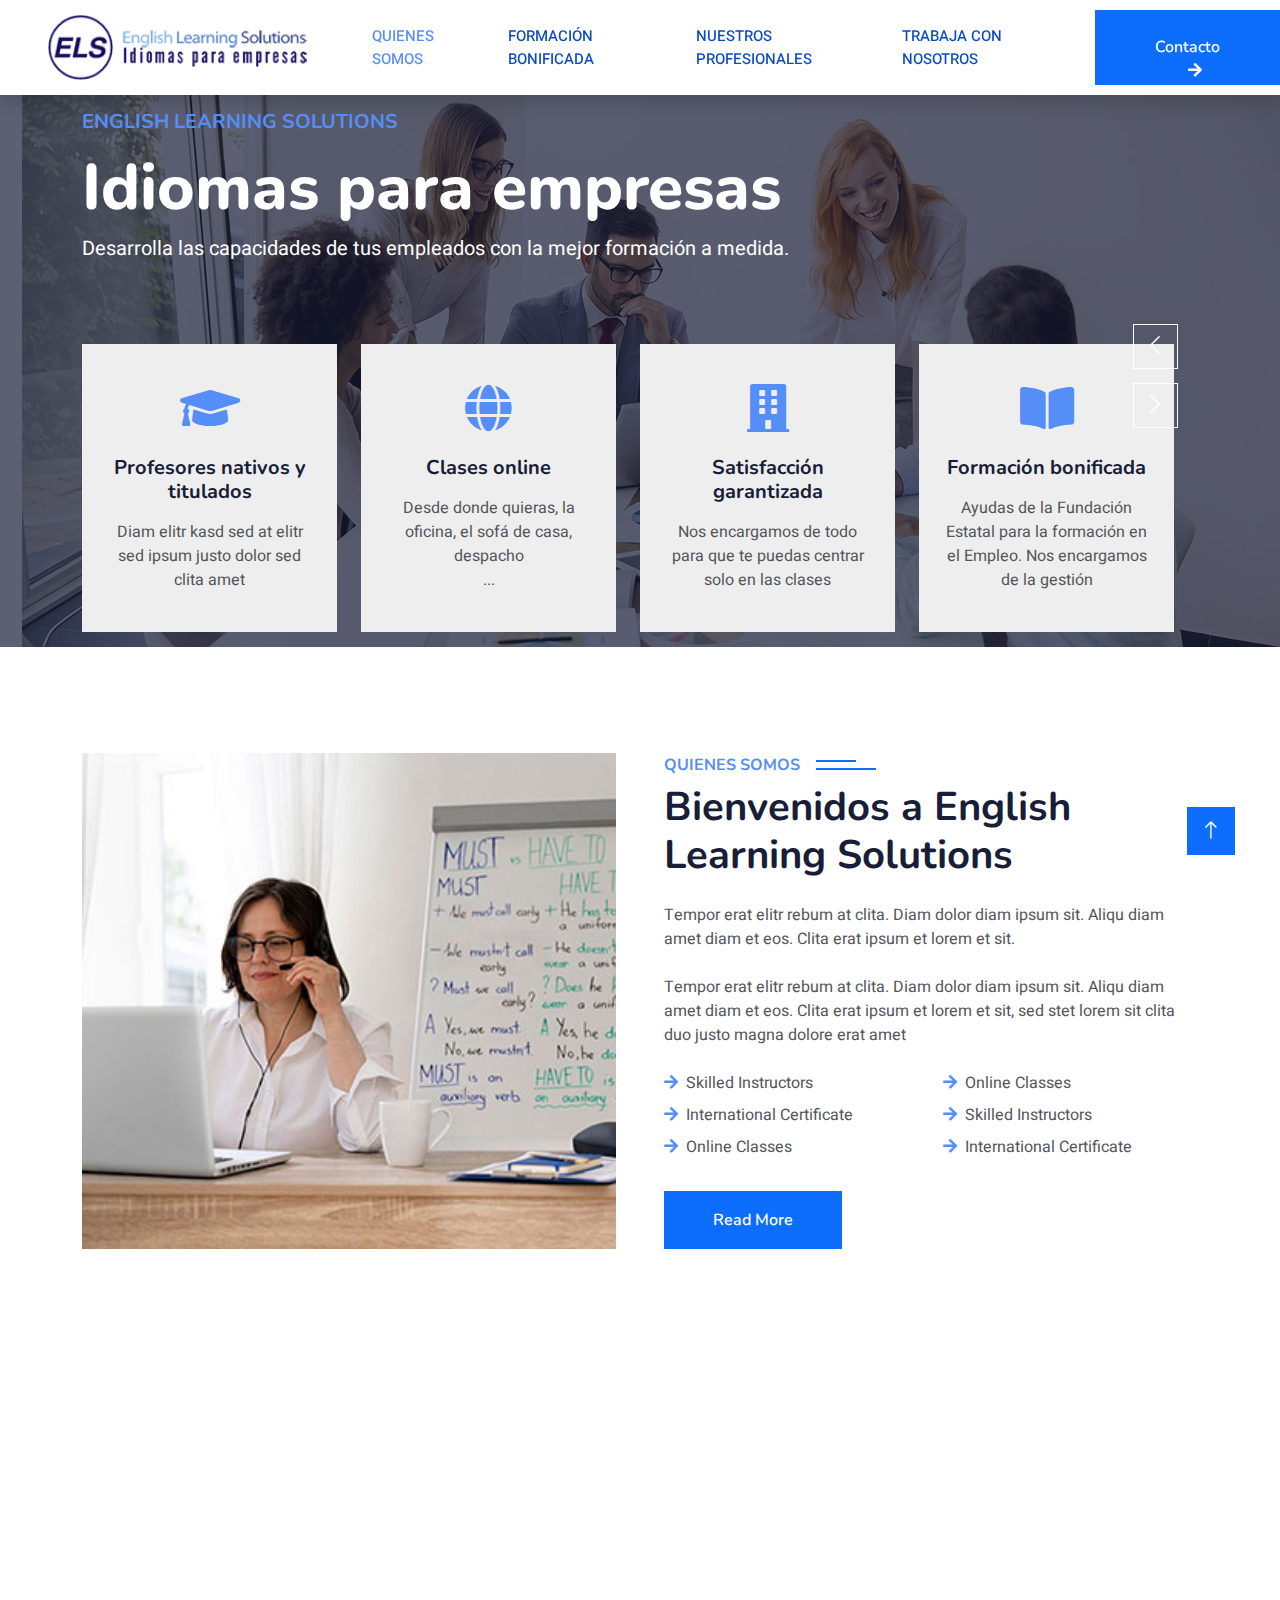
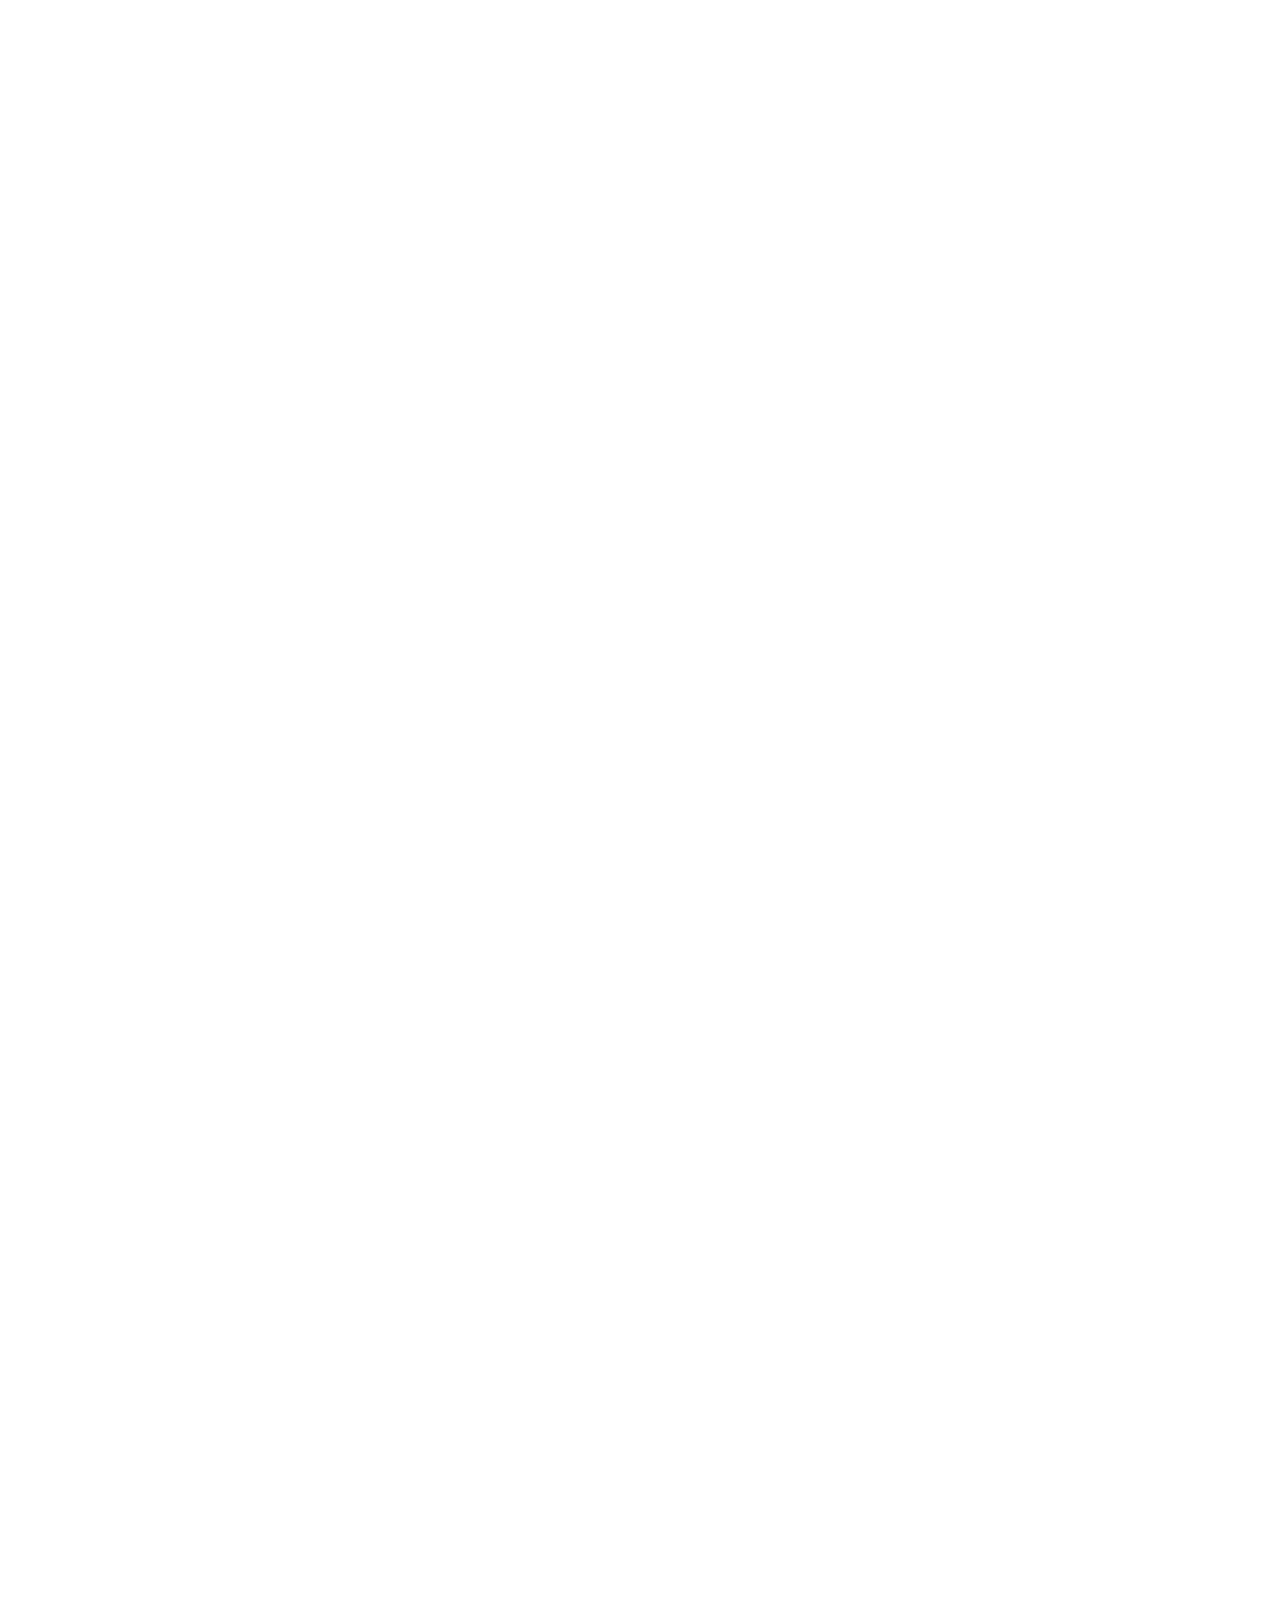
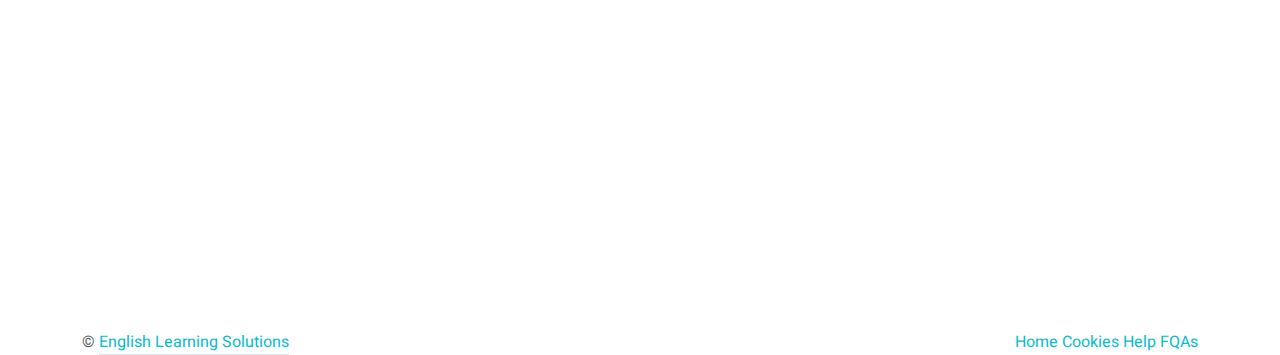
==== commit 1ff91d9d: "changes on content" ====
--- a/index.html
+++ b/index.html
@@ -42,34 +42,48 @@
 
 
     <!-- Navbar Start -->
-    <nav class="navbar navbar-expand-lg bg-white navbar-light shadow sticky-top p-0">
-        <a href="index.html" class="navbar-brand d-flex align-items-center px-4 px-lg-5">
-            <h2><div class="logo">
-                <div>
-                 <img src="./img/logo-els.jpg" /></h2>
+    <!-- <nav class="navbar navbar-light bg-light navbar-expand-lg bg-white navbar-light shadow sticky-top p-0">
+        <div class="container">
+          <a class="navbar-brand" href="#">
+            <img src="./img/logo.png" alt=""height="60">
+          </a>
+          <button type="button" class="navbar-toggler me-4" data-bs-toggle="collapse" data-bs-target="#navbarCollapse">
+            <span class="navbar-toggler-icon"></span>
+        </button>
+        <a class="collapse navbar-collapse" id="navbarCollapse">
+            <div class="navbar-nav ms-auto p-4 p-lg-0">
+                <a href="index.html" class="nav-item nav-link active">Quienes somos</a>
+                <a href="formacion-bonificada.html" class="nav-item nav-link">Formación Bonificada</a>
+                <a href="nuestros-profesionales.html" class="nav-item nav-link">Nuestros profesionales</a>
+              
+              
+                <a href="trabaja-con-nosotros.html" class="nav-item nav-link">Trabaja con nosotros</a>
+            </div>
+            <a href="contact.html" class="btn btn-primary py-4 px-lg-5 d-none d-lg-block">Contacto<i class="fa fa-arrow-right ms-3"></i></a>
+        
+        </div>
+      </nav> -->
+         <nav class="navbar navbar-expand-lg bg-white navbar-light shadow sticky-top p-0">
+     
+        <a class="navbar-brand d-flex align-items-right px-4 px-lg-5" href="index.html">
+            <img src="./img/logo.png" alt="logo">
         </a>
+    </div>
         <button type="button" class="navbar-toggler me-4" data-bs-toggle="collapse" data-bs-target="#navbarCollapse">
             <span class="navbar-toggler-icon"></span>
         </button>
         <div class="collapse navbar-collapse" id="navbarCollapse">
             <div class="navbar-nav ms-auto p-4 p-lg-0">
-                <a href="index.html" class="nav-item nav-link active">Idiomas</a>
-                <a href="about.html" class="nav-item nav-link">Reuniones y Presentaciónes</a>
-                <a href="courses.html" class="nav-item nav-link">Preparación Oposiciones</a>
-                <a href="courses.html" class="nav-item nav-link">Formación Bonificada</a>
-                <div class="nav-item dropdown">
-                    <a href="#" class="nav-link dropdown-toggle" data-bs-toggle="dropdown">Pages</a>
-                    <div class="dropdown-menu fade-down m-0">
-                        <a href="team.html" class="dropdown-item">Our Team</a>
-                        <a href="testimonial.html" class="dropdown-item">Testimonial</a>
-                        <a href="404.html" class="dropdown-item">404 Page</a>
-                    </div>
-                </div>
-                <a href="contact.html" class="nav-item nav-link">Contact</a>
-            </div>
-            <a href="" class="btn btn-primary py-4 px-lg-5 d-none d-lg-block">Join Now<i class="fa fa-arrow-right ms-3"></i></a>
-        </div>
-    </nav>
+                <a href="index.html" class="nav-item nav-link active">Quienes somos</a>
+                <a href="formacion-bonificada.html" class="nav-item nav-link">Formación Bonificada</a>
+                <a href="nuestros-profesionales.html" class="nav-item nav-link">Nuestros profesionales</a>
+              
+              
+                <a href="trabaja-con-nosotros.html" class="nav-item nav-link">Trabaja con nosotros</a>
+            </div>
+            <a href="contact.html" class="btn btn-primary py-4 px-lg-5 d-none d-lg-block">Contacto<i class="fa fa-arrow-right ms-3"></i></a>
+        </div>
+    </nav> 
     <!-- Navbar End -->
 
 
@@ -77,21 +91,58 @@
     <div class="container-fluid p-0 mb-5">
         <div class="owl-carousel header-carousel position-relative">
             <div class="owl-carousel-item position-relative">
-                <img class="img-fluid" src="img/carousel-1.jpg" alt="">
+                <img class="img-fluid" src="img/carousel-1b.jpg" alt="">
                 <div class="position-absolute top-0 start-0 w-100 h-100 d-flex align-items-center" style="background: rgba(24, 29, 56, .7);">
                     <div class="container">
                         <div class="row justify-content-start">
                             <div class="col-sm-10 col-lg-8">
-                                <h5 class="text-primary text-uppercase mb-3 animated slideInDown">IDIOMAS PARA EMPRESAS</h5>
-                                <h1 class="display-3 text-white animated slideInDown">REACHING HIGHER</h1>
-                                <p class="fs-5 text-white mb-4 pb-2">Un plan de formación a tu medida. Forma a tus empleados en función de sus necesidades. Aprenda el idioma que necesite en sus oficinas o por videoconferencia con profesores nativos.</p>
-                                <a href="" class="btn btn-primary py-md-3 px-md-5 me-3 animated slideInLeft">Read More</a>
-                                <a href="" class="btn btn-light py-md-3 px-md-5  me-3 animated animated slideInLeft">Join Now</a>
-                                <a href="" class="btn btn-light py-md-3 px-md-5 me-3 animated slideInLeft">Read More</a>
-                                <a href="" class="btn btn-light py-md-3 px-md-5  me-3 animated animated slideInLeft">Join Now</a>
-                            </div>
-                        </div>
-                    </div>
+                                <h5 class="text-primary text-uppercase mb-3 animated slideInDown">English Learning Solutions</h5>
+                                <h1 class="display-3 text-white animated slideInDown">Idiomas para empresas</h1>
+                                <p class="fs-5 text-white mb-4 pb-2">Desarrolla las capacidades de tus empleados con la mejor formación a medida.</p>
+                                
+                             
+                            </div>
+                            <div class="row g-4">
+                                <div class="col-lg-3 col-sm-6 wow fadeInUp" data-wow-delay="0.1s">
+                                    <div class="service-item text-center pt-3">
+                                        <div class="p-4">
+                                            <i class="fa fa-3x fa-graduation-cap text-primary mb-4"></i>
+                                            <h5 class="mb-3">Profesores nativos y titulados</h5>
+                                            <p>Diam elitr kasd sed at elitr sed ipsum justo dolor sed clita amet </p>
+                                        </div>
+                                    </div>
+                                </div>
+                                <div class="col-lg-3 col-sm-6 wow fadeInUp" data-wow-delay="0.3s">
+                                    <div class="service-item text-center pt-3">
+                                        <div class="p-4">
+                                            <i class="fa fa-3x fa-globe text-primary mb-4"></i>
+                                            <h5 class="mb-3">Clases online</h5>
+                                            <p>Desde donde quieras, la oficina, el sofá de casa, despacho<br>...</p>
+                                        </div>
+                                    </div>
+                                </div>
+                                <div class="col-lg-3 col-sm-6 wow fadeInUp" data-wow-delay="0.5s">
+                                    <div class="service-item text-center pt-3">
+                                        <div class="p-4">
+                                            <i class="fa fa-3x fa-building text-primary mb-4"></i>
+                                            <h5 class="mb-3">Satisfacción garantizada</h5>
+                                            <p>Nos encargamos de todo para que te puedas centrar solo en las clases</p>
+                                        </div>
+                                    </div>
+                                </div>
+                                <div class="col-lg-3 col-sm-6 wow fadeInUp" data-wow-delay="0.7s">
+                                    <div class="service-item text-center pt-3">
+                                        <div class="p-4">
+                                            <i class="fa fa-3x fa-book-open text-primary mb-4"></i>
+                                            <h5 class="mb-3">Formación bonificada</h5>
+                                            <p>Ayudas de la Fundación Estatal para la formación en el Empleo. Nos encargamos de la gestión </p>
+                                        </div>
+                                    </div>
+                                </div>
+                            </div>
+                        </div>
+                    </div>
+                    
                 </div>
             </div>
             <div class="owl-carousel-item position-relative">
@@ -117,48 +168,7 @@
 
 
     <!-- Service Start -->
-    <div class="container-xxl py-5">
-        <div class="container">
-            <div class="row g-4">
-                <div class="col-lg-3 col-sm-6 wow fadeInUp" data-wow-delay="0.1s">
-                    <div class="service-item text-center pt-3">
-                        <div class="p-4">
-                            <i class="fa fa-3x fa-graduation-cap text-primary mb-4"></i>
-                            <h5 class="mb-3">Skilled Instructors</h5>
-                            <p>Diam elitr kasd sed at elitr sed ipsum justo dolor sed clita amet diam</p>
-                        </div>
-                    </div>
-                </div>
-                <div class="col-lg-3 col-sm-6 wow fadeInUp" data-wow-delay="0.3s">
-                    <div class="service-item text-center pt-3">
-                        <div class="p-4">
-                            <i class="fa fa-3x fa-globe text-primary mb-4"></i>
-                            <h5 class="mb-3">Online Classes</h5>
-                            <p>Diam elitr kasd sed at elitr sed ipsum justo dolor sed clita amet diam</p>
-                        </div>
-                    </div>
-                </div>
-                <div class="col-lg-3 col-sm-6 wow fadeInUp" data-wow-delay="0.5s">
-                    <div class="service-item text-center pt-3">
-                        <div class="p-4">
-                            <i class="fa fa-3x fa-building text-primary mb-4"></i>
-                            <h5 class="mb-3">Clases en sus oficinas</h5>
-                            <p>Diam elitr kasd sed at elitr sed ipsum justo dolor sed clita amet diam</p>
-                        </div>
-                    </div>
-                </div>
-                <div class="col-lg-3 col-sm-6 wow fadeInUp" data-wow-delay="0.7s">
-                    <div class="service-item text-center pt-3">
-                        <div class="p-4">
-                            <i class="fa fa-3x fa-book-open text-primary mb-4"></i>
-                            <h5 class="mb-3">Formación bonificada</h5>
-                            <p>Ayudas de la Fundación Estatal para la formación en el Empleo. Nos encargamos de la gestión </p>
-                        </div>
-                    </div>
-                </div>
-            </div>
-        </div>
-    </div>
+ 
     <!-- Service End -->
 
 
@@ -168,12 +178,12 @@
             <div class="row g-5">
                 <div class="col-lg-6 wow fadeInUp" data-wow-delay="0.1s" style="min-height: 400px;">
                     <div class="position-relative h-100">
-                        <img class="img-fluid position-absolute w-100 h-100" src="img/about.jpg" alt="" style="object-fit: cover;">
+                        <img class="img-fluid position-absolute w-100 h-100" src="img/online-class.jpg" alt="" style="object-fit: cover;">
                     </div>
                 </div>
                 <div class="col-lg-6 wow fadeInUp" data-wow-delay="0.3s">
-                    <h6 class="section-title bg-white text-start text-primary pe-3">About Us</h6>
-                    <h1 class="mb-4">Welcome to English Learning Solutions</h1>
+                    <h6 class="section-title bg-white text-start text-primary pe-3">Quienes somos</h6>
+                    <h1 class="mb-4">Bienvenidos a  English Learning Solutions</h1>
                     <p class="mb-4">Tempor erat elitr rebum at clita. Diam dolor diam ipsum sit. Aliqu diam amet diam et eos. Clita erat ipsum et lorem et sit.</p>
                     <p class="mb-4">Tempor erat elitr rebum at clita. Diam dolor diam ipsum sit. Aliqu diam amet diam et eos. Clita erat ipsum et lorem et sit, sed stet lorem sit clita duo justo magna dolore erat amet</p>
                     <div class="row gy-2 gx-4 mb-4">
@@ -208,8 +218,8 @@
     <div class="container-xxl py-5 category">
         <div class="container">
             <div class="text-center wow fadeInUp" data-wow-delay="0.1s">
-                <h6 class="section-title bg-white text-center text-primary px-3">Categories</h6>
-                <h1 class="mb-5">Courses Categories</h1>
+                <h6 class="section-title bg-white text-center text-primary px-3">Sectores</h6>
+                <h1 class="mb-5"> Cursos a medida </h1>
             </div>
             <div class="row g-3">
                 <div class="col-lg-7 col-md-6">
@@ -218,8 +228,8 @@
                             <a class="position-relative d-block overflow-hidden" href="">
                                 <img class="img-fluid" src="img/cat-1.jpg" alt="">
                                 <div class="bg-white text-center position-absolute bottom-0 end-0 py-2 px-3" style="margin: 1px;">
-                                    <h5 class="m-0">Web Design</h5>
-                                    <small class="text-primary">49 Courses</small>
+                                    <h5 class="m-0">Sector automoción </h5>
+                                    <small class="text-primary">Italiano</small>
                                 </div>
                             </a>
                         </div>
@@ -227,8 +237,8 @@
                             <a class="position-relative d-block overflow-hidden" href="">
                                 <img class="img-fluid" src="img/cat-2.jpg" alt="">
                                 <div class="bg-white text-center position-absolute bottom-0 end-0 py-2 px-3" style="margin: 1px;">
-                                    <h5 class="m-0">Graphic Design</h5>
-                                    <small class="text-primary">49 Courses</small>
+                                    <h5 class="m-0">Diseño de Interiores</h5>
+                                    <small class="text-primary">Frances</small>
                                 </div>
                             </a>
                         </div>
@@ -236,8 +246,8 @@
                             <a class="position-relative d-block overflow-hidden" href="">
                                 <img class="img-fluid" src="img/cat-3.jpg" alt="">
                                 <div class="bg-white text-center position-absolute bottom-0 end-0 py-2 px-3" style="margin: 1px;">
-                                    <h5 class="m-0">Video Editing</h5>
-                                    <small class="text-primary">49 Courses</small>
+                                    <h5 class="m-0">Sector Technológico</h5>
+                                    <small class="text-primary">Inglés</small>
                                 </div>
                             </a>
                         </div>
@@ -247,121 +257,25 @@
                     <a class="position-relative d-block h-100 overflow-hidden" href="">
                         <img class="img-fluid position-absolute w-100 h-100" src="img/cat-4.jpg" alt="" style="object-fit: cover;">
                         <div class="bg-white text-center position-absolute bottom-0 end-0 py-2 px-3" style="margin:  1px;">
-                            <h5 class="m-0">Online Marketing</h5>
-                            <small class="text-primary">49 Courses</small>
+                            <h5 class="m-0">Inglés</h5>
+                            <small class="text-primary">Preparación de oposiciones Europeas</small>
                         </div>
                     </a>
                 </div>
             </div>
         </div>
     </div>
-    <!-- Categories Start -->
-
-
-    <!-- Courses Start -->
-    <div class="container-xxl py-5">
-        <div class="container">
-            <div class="text-center wow fadeInUp" data-wow-delay="0.1s">
-                <h6 class="section-title bg-white text-center text-primary px-3">Courses</h6>
-                <h1 class="mb-5">Popular Courses</h1>
-            </div>
-            <div class="row g-4 justify-content-center">
-                <div class="col-lg-4 col-md-6 wow fadeInUp" data-wow-delay="0.1s">
-                    <div class="course-item bg-light">
-                        <div class="position-relative overflow-hidden">
-                            <img class="img-fluid" src="img/course-1.jpg" alt="">
-                            <div class="w-100 d-flex justify-content-center position-absolute bottom-0 start-0 mb-4">
-                                <a href="#" class="flex-shrink-0 btn btn-sm btn-primary px-3 border-end" style="border-radius: 30px 0 0 30px;">Read More</a>
-                                <a href="#" class="flex-shrink-0 btn btn-sm btn-primary px-3" style="border-radius: 0 30px 30px 0;">Join Now</a>
-                            </div>
-                        </div>
-                        <div class="text-center p-4 pb-0">
-                            <h3 class="mb-0">$149.00</h3>
-                            <div class="mb-3">
-                                <small class="fa fa-star text-primary"></small>
-                                <small class="fa fa-star text-primary"></small>
-                                <small class="fa fa-star text-primary"></small>
-                                <small class="fa fa-star text-primary"></small>
-                                <small class="fa fa-star text-primary"></small>
-                                <small>(123)</small>
-                            </div>
-                            <h5 class="mb-4">Web Design & Development Course for Beginners</h5>
-                        </div>
-                        <div class="d-flex border-top">
-                            <small class="flex-fill text-center border-end py-2"><i class="fa fa-user-tie text-primary me-2"></i>John Doe</small>
-                            <small class="flex-fill text-center border-end py-2"><i class="fa fa-clock text-primary me-2"></i>1.49 Hrs</small>
-                            <small class="flex-fill text-center py-2"><i class="fa fa-user text-primary me-2"></i>30 Students</small>
-                        </div>
-                    </div>
-                </div>
-                <div class="col-lg-4 col-md-6 wow fadeInUp" data-wow-delay="0.3s">
-                    <div class="course-item bg-light">
-                        <div class="position-relative overflow-hidden">
-                            <img class="img-fluid" src="img/course-2.jpg" alt="">
-                            <div class="w-100 d-flex justify-content-center position-absolute bottom-0 start-0 mb-4">
-                                <a href="#" class="flex-shrink-0 btn btn-sm btn-primary px-3 border-end" style="border-radius: 30px 0 0 30px;">Read More</a>
-                                <a href="#" class="flex-shrink-0 btn btn-sm btn-primary px-3" style="border-radius: 0 30px 30px 0;">Join Now</a>
-                            </div>
-                        </div>
-                        <div class="text-center p-4 pb-0">
-                            <h3 class="mb-0">$149.00</h3>
-                            <div class="mb-3">
-                                <small class="fa fa-star text-primary"></small>
-                                <small class="fa fa-star text-primary"></small>
-                                <small class="fa fa-star text-primary"></small>
-                                <small class="fa fa-star text-primary"></small>
-                                <small class="fa fa-star text-primary"></small>
-                                <small>(123)</small>
-                            </div>
-                            <h5 class="mb-4">Web Design & Development Course for Beginners</h5>
-                        </div>
-                        <div class="d-flex border-top">
-                            <small class="flex-fill text-center border-end py-2"><i class="fa fa-user-tie text-primary me-2"></i>John Doe</small>
-                            <small class="flex-fill text-center border-end py-2"><i class="fa fa-clock text-primary me-2"></i>1.49 Hrs</small>
-                            <small class="flex-fill text-center py-2"><i class="fa fa-user text-primary me-2"></i>30 Students</small>
-                        </div>
-                    </div>
-                </div>
-                <div class="col-lg-4 col-md-6 wow fadeInUp" data-wow-delay="0.5s">
-                    <div class="course-item bg-light">
-                        <div class="position-relative overflow-hidden">
-                            <img class="img-fluid" src="img/course-3.jpg" alt="">
-                            <div class="w-100 d-flex justify-content-center position-absolute bottom-0 start-0 mb-4">
-                                <a href="#" class="flex-shrink-0 btn btn-sm btn-primary px-3 border-end" style="border-radius: 30px 0 0 30px;">Read More</a>
-                                <a href="#" class="flex-shrink-0 btn btn-sm btn-primary px-3" style="border-radius: 0 30px 30px 0;">Join Now</a>
-                            </div>
-                        </div>
-                        <div class="text-center p-4 pb-0">
-                            <h3 class="mb-0">$149.00</h3>
-                            <div class="mb-3">
-                                <small class="fa fa-star text-primary"></small>
-                                <small class="fa fa-star text-primary"></small>
-                                <small class="fa fa-star text-primary"></small>
-                                <small class="fa fa-star text-primary"></small>
-                                <small class="fa fa-star text-primary"></small>
-                                <small>(123)</small>
-                            </div>
-                            <h5 class="mb-4">Web Design & Development Course for Beginners</h5>
-                        </div>
-                        <div class="d-flex border-top">
-                            <small class="flex-fill text-center border-end py-2"><i class="fa fa-user-tie text-primary me-2"></i>John Doe</small>
-                            <small class="flex-fill text-center border-end py-2"><i class="fa fa-clock text-primary me-2"></i>1.49 Hrs</small>
-                            <small class="flex-fill text-center py-2"><i class="fa fa-user text-primary me-2"></i>30 Students</small>
-                        </div>
-                    </div>
-                </div>
-            </div>
-        </div>
-    </div>
-    <!-- Courses End -->
+    <!-- Categories End -->
+
+
 
 
     <!-- Team Start -->
     <div class="container-xxl py-5">
         <div class="container">
             <div class="text-center wow fadeInUp" data-wow-delay="0.1s">
-                <h6 class="section-title bg-white text-center text-primary px-3">Instructors</h6>
-                <h1 class="mb-5">Expert Instructors</h1>
+                <h6 class="section-title bg-white text-center text-primary px-3">Profesores</h6>
+                <h1 class="mb-5">Profesores Nativos</h1>
             </div>
             <div class="row g-4">
                 <div class="col-lg-3 col-md-6 wow fadeInUp" data-wow-delay="0.1s">
@@ -377,8 +291,8 @@
                             </div>
                         </div>
                         <div class="text-center p-4">
-                            <h5 class="mb-0">Instructor Name</h5>
-                            <small>Designation</small>
+                            <h5 class="mb-0">Nombre</h5>
+                            <small>Profesor de Alemán</small>
                         </div>
                     </div>
                 </div>
@@ -395,8 +309,8 @@
                             </div>
                         </div>
                         <div class="text-center p-4">
-                            <h5 class="mb-0">Instructor Name</h5>
-                            <small>Designation</small>
+                            <h5 class="mb-0">Nombre</h5>
+                            <small>Profesora de Italiano</small>
                         </div>
                     </div>
                 </div>
@@ -413,8 +327,8 @@
                             </div>
                         </div>
                         <div class="text-center p-4">
-                            <h5 class="mb-0">Instructor Name</h5>
-                            <small>Designation</small>
+                            <h5 class="mb-0">Nombre</h5>
+                            <small>Profesor de  Ingles</small>
                         </div>
                     </div>
                 </div>
@@ -431,8 +345,8 @@
                             </div>
                         </div>
                         <div class="text-center p-4">
-                            <h5 class="mb-0">Instructor Name</h5>
-                            <small>Designation</small>
+                            <h5 class="mb-0">Nombre</h5>
+                            <small>Profesora de Frances</small>
                         </div>
                     </div>
                 </div>
@@ -493,18 +407,18 @@
         <div class="container py-5">
             <div class="row g-5">
                 <div class="col-lg-3 col-md-6">
-                    <h4 class="text-white mb-3">Quick Link</h4>
-                    <a class="btn btn-link" href="">About Us</a>
-                    <a class="btn btn-link" href="">Contact Us</a>
-                    <a class="btn btn-link" href="">Privacy Policy</a>
-                    <a class="btn btn-link" href="">Terms & Condition</a>
-                    <a class="btn btn-link" href="">FAQs & Help</a>
+                    <h4 class="text-white mb-3">MAPA DEL SITIO</h4>
+                    <a class="btn btn-link" href="">Quienes somos</a>
+                    <a class="btn btn-link" href="">Formación bonificada</a>
+                    <a class="btn btn-link" href="">Nuestros profesionales</a>
+                    <a class="btn btn-link" href="">Trabaja con nosotros</a>
+                    <a class="btn btn-link" href="">Términos y Condiciones | Política de Privacidad</a>
                 </div>
                 <div class="col-lg-3 col-md-6">
                     <h4 class="text-white mb-3">Contact</h4>
-                    <p class="mb-2"><i class="fa fa-map-marker-alt me-3"></i>123 Street, New York, USA</p>
-                    <p class="mb-2"><i class="fa fa-phone-alt me-3"></i>+012 345 67890</p>
-                    <p class="mb-2"><i class="fa fa-envelope me-3"></i>info@example.com</p>
+                    <p class="mb-2"><i class="fa fa-map-marker-alt me-3"></i>Madrid 282210</p>
+                    <p class="mb-2"><i class="fa fa-phone-alt me-3"></i> Client Management  <a href="tel: 606 295 668"> 606295668</a></p>
+                    <p class="mb-2"><i class="fa fa-envelope me-3"></i>contacto@englishls.es</p>
                     <div class="d-flex pt-2">
                         <a class="btn btn-outline-light btn-social" href=""><i class="fab fa-twitter"></i></a>
                         <a class="btn btn-outline-light btn-social" href=""><i class="fab fa-facebook-f"></i></a>
@@ -513,34 +427,11 @@
                     </div>
                 </div>
                 <div class="col-lg-3 col-md-6">
-                    <h4 class="text-white mb-3">Gallery</h4>
-                    <div class="row g-2 pt-2">
-                        <div class="col-4">
-                            <img class="img-fluid bg-light p-1" src="img/course-1.jpg" alt="">
-                        </div>
-                        <div class="col-4">
-                            <img class="img-fluid bg-light p-1" src="img/course-2.jpg" alt="">
-                        </div>
-                        <div class="col-4">
-                            <img class="img-fluid bg-light p-1" src="img/course-3.jpg" alt="">
-                        </div>
-                        <div class="col-4">
-                            <img class="img-fluid bg-light p-1" src="img/course-2.jpg" alt="">
-                        </div>
-                        <div class="col-4">
-                            <img class="img-fluid bg-light p-1" src="img/course-3.jpg" alt="">
-                        </div>
-                        <div class="col-4">
-                            <img class="img-fluid bg-light p-1" src="img/course-1.jpg" alt="">
-                        </div>
-                    </div>
+                   
                 </div>
                 <div class="col-lg-3 col-md-6">
-                    <h4 class="text-white mb-3">Newsletter</h4>
-                    <p>Dolor amet sit justo amet elitr clita ipsum elitr est.</p>
-                    <div class="position-relative mx-auto" style="max-width: 400px;">
-                        <input class="form-control border-0 w-100 py-3 ps-4 pe-5" type="text" placeholder="Your email">
-                        <button type="button" class="btn btn-primary py-2 position-absolute top-0 end-0 mt-2 me-2">SignUp</button>
+                 
+                        
                     </div>
                 </div>
             </div>
@@ -549,11 +440,8 @@
             <div class="copyright">
                 <div class="row">
                     <div class="col-md-6 text-center text-md-start mb-3 mb-md-0">
-                        &copy; <a class="border-bottom" href="#">Your Site Name</a>, All Right Reserved.
-
-                        <!--/*** This template is free as long as you keep the footer author’s credit link/attribution link/backlink. If you'd like to use the template without the footer author’s credit link/attribution link/backlink, you can purchase the Credit Removal License from "https://htmlcodex.com/credit-removal". Thank you for your support. ***/-->
-                        Designed By <a class="border-bottom" href="https://htmlcodex.com">HTML Codex</a><br><br>
-                        Distributed By <a class="border-bottom" href="https://themewagon.com">ThemeWagon</a>
+                        &copy; <a class="border-bottom" href="#">English Learning Solutions</a>
+            
                     </div>
                     <div class="col-md-6 text-center text-md-end">
                         <div class="footer-menu">
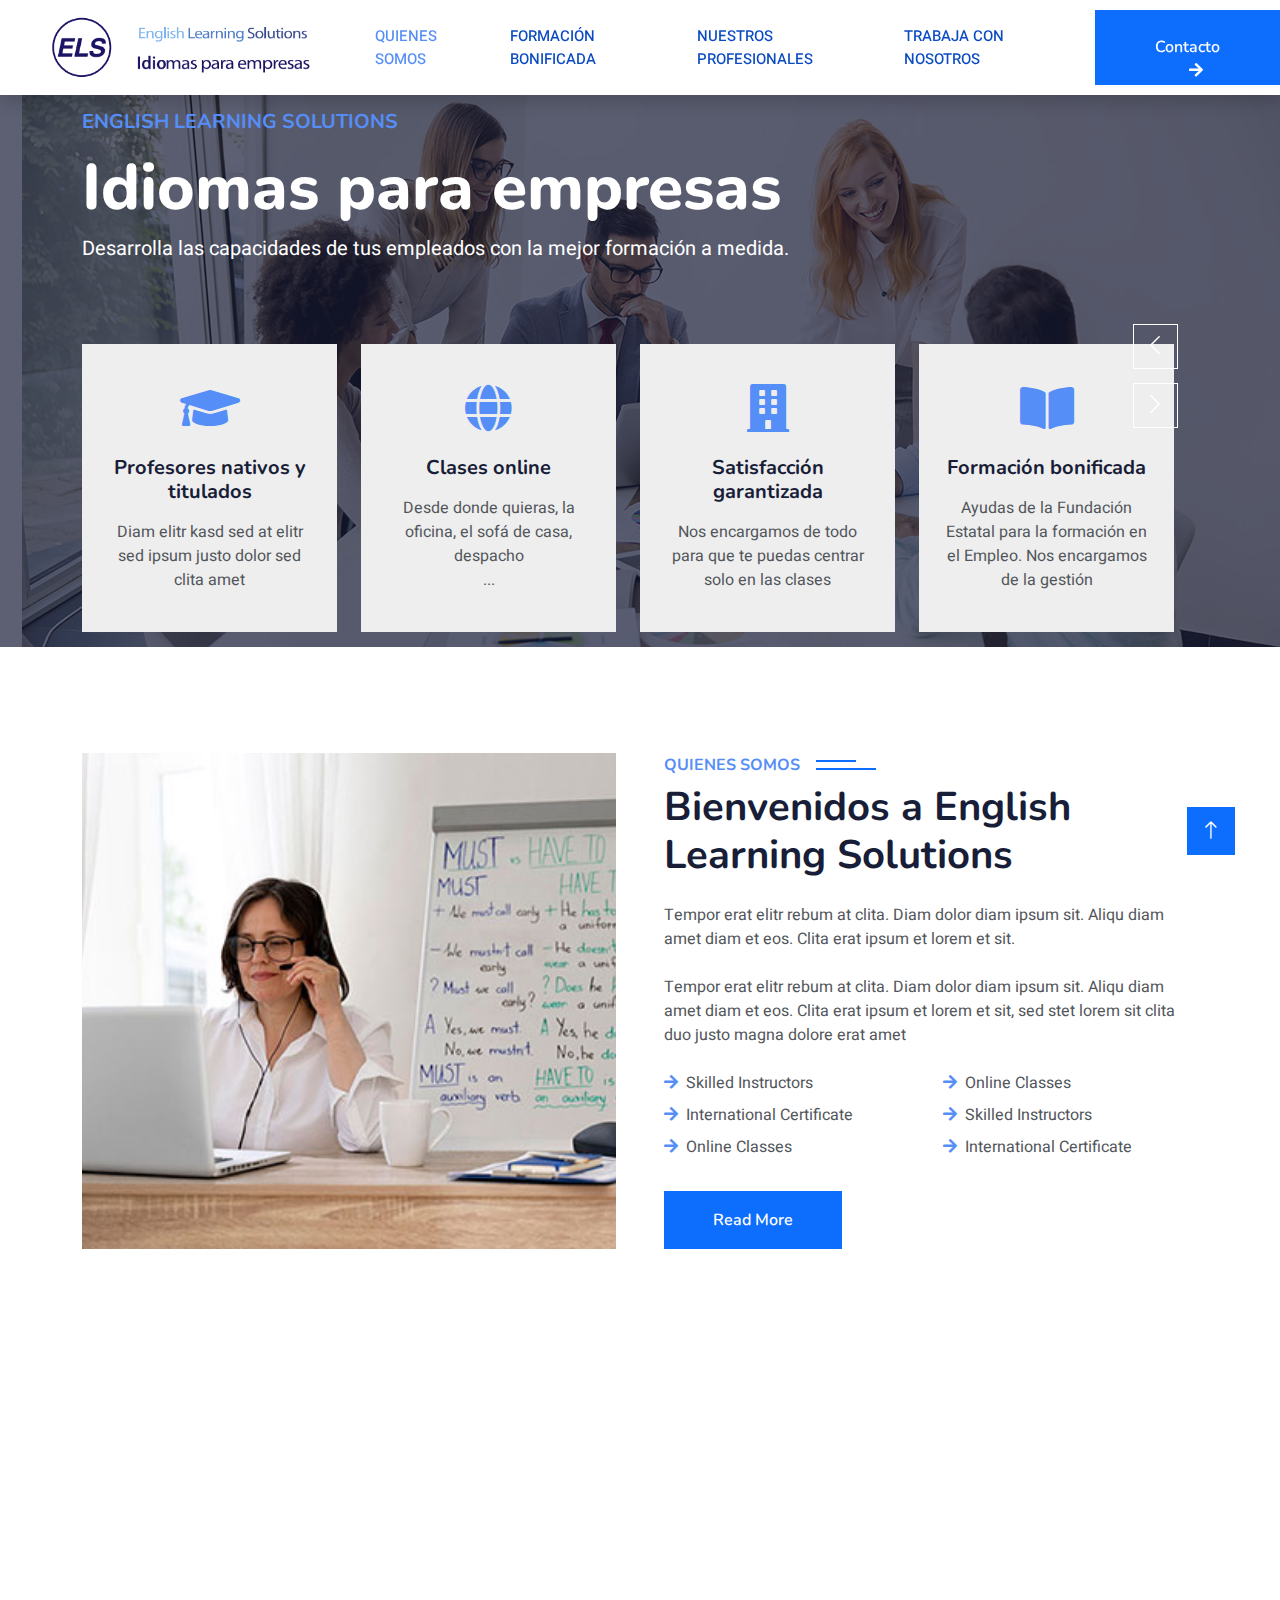
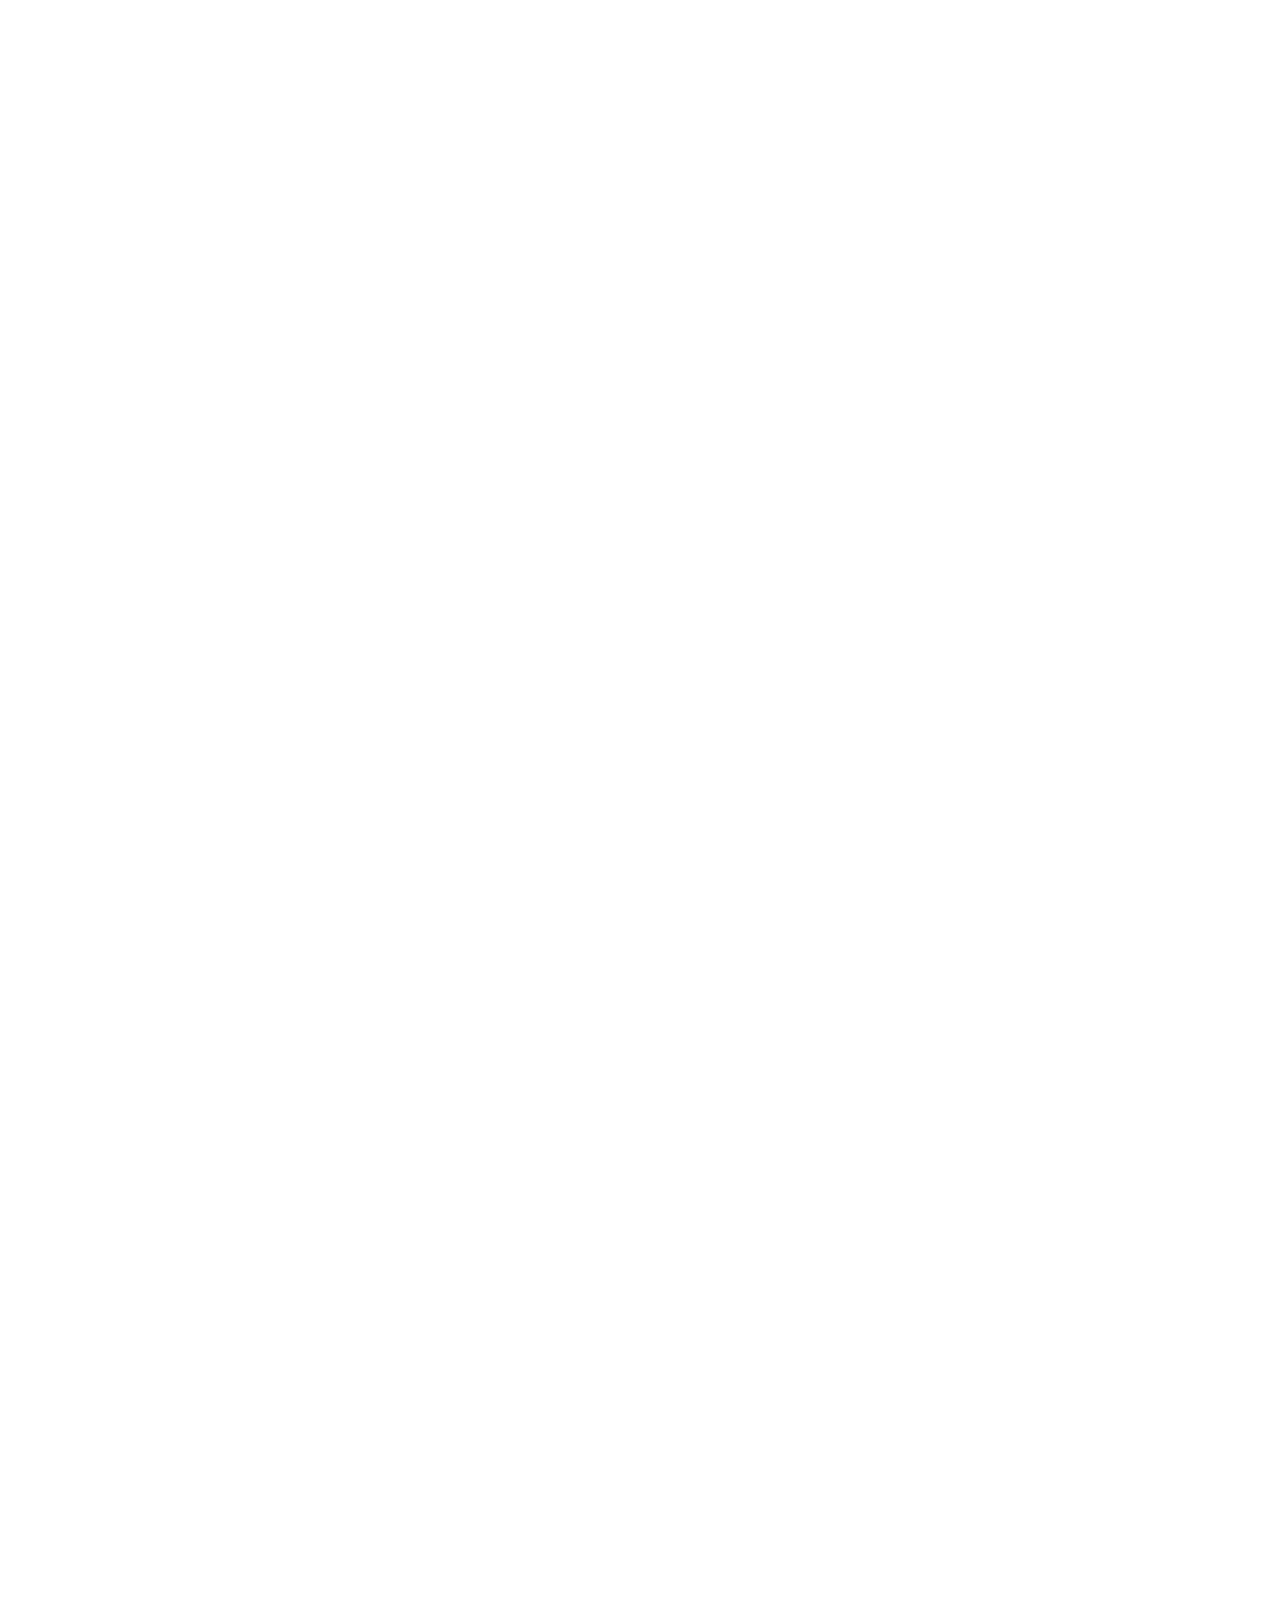
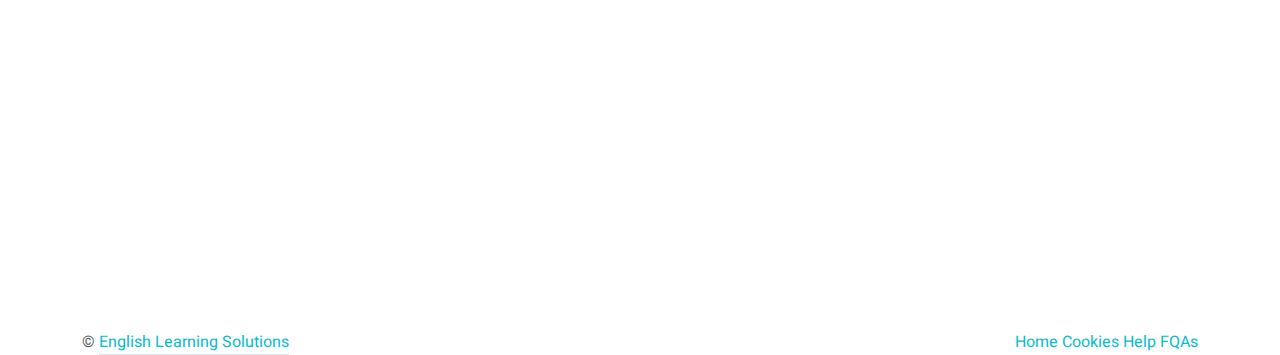
==== commit 268a932e: "added last changes on text and images" ====
--- a/index.html
+++ b/index.html
@@ -45,7 +45,7 @@
     <!-- <nav class="navbar navbar-light bg-light navbar-expand-lg bg-white navbar-light shadow sticky-top p-0">
         <div class="container">
           <a class="navbar-brand" href="#">
-            <img src="./img/logo.png" alt=""height="60">
+            <img src="./img/logo-english-learning-solutions.png" alt=""height="60">
           </a>
           <button type="button" class="navbar-toggler me-4" data-bs-toggle="collapse" data-bs-target="#navbarCollapse">
             <span class="navbar-toggler-icon"></span>
@@ -66,7 +66,7 @@
          <nav class="navbar navbar-expand-lg bg-white navbar-light shadow sticky-top p-0">
      
         <a class="navbar-brand d-flex align-items-right px-4 px-lg-5" href="index.html">
-            <img src="./img/logo.png" alt="logo">
+            <img src="./img/logo-english-learning-solutions.png" alt="logo">
         </a>
     </div>
         <button type="button" class="navbar-toggler me-4" data-bs-toggle="collapse" data-bs-target="#navbarCollapse">
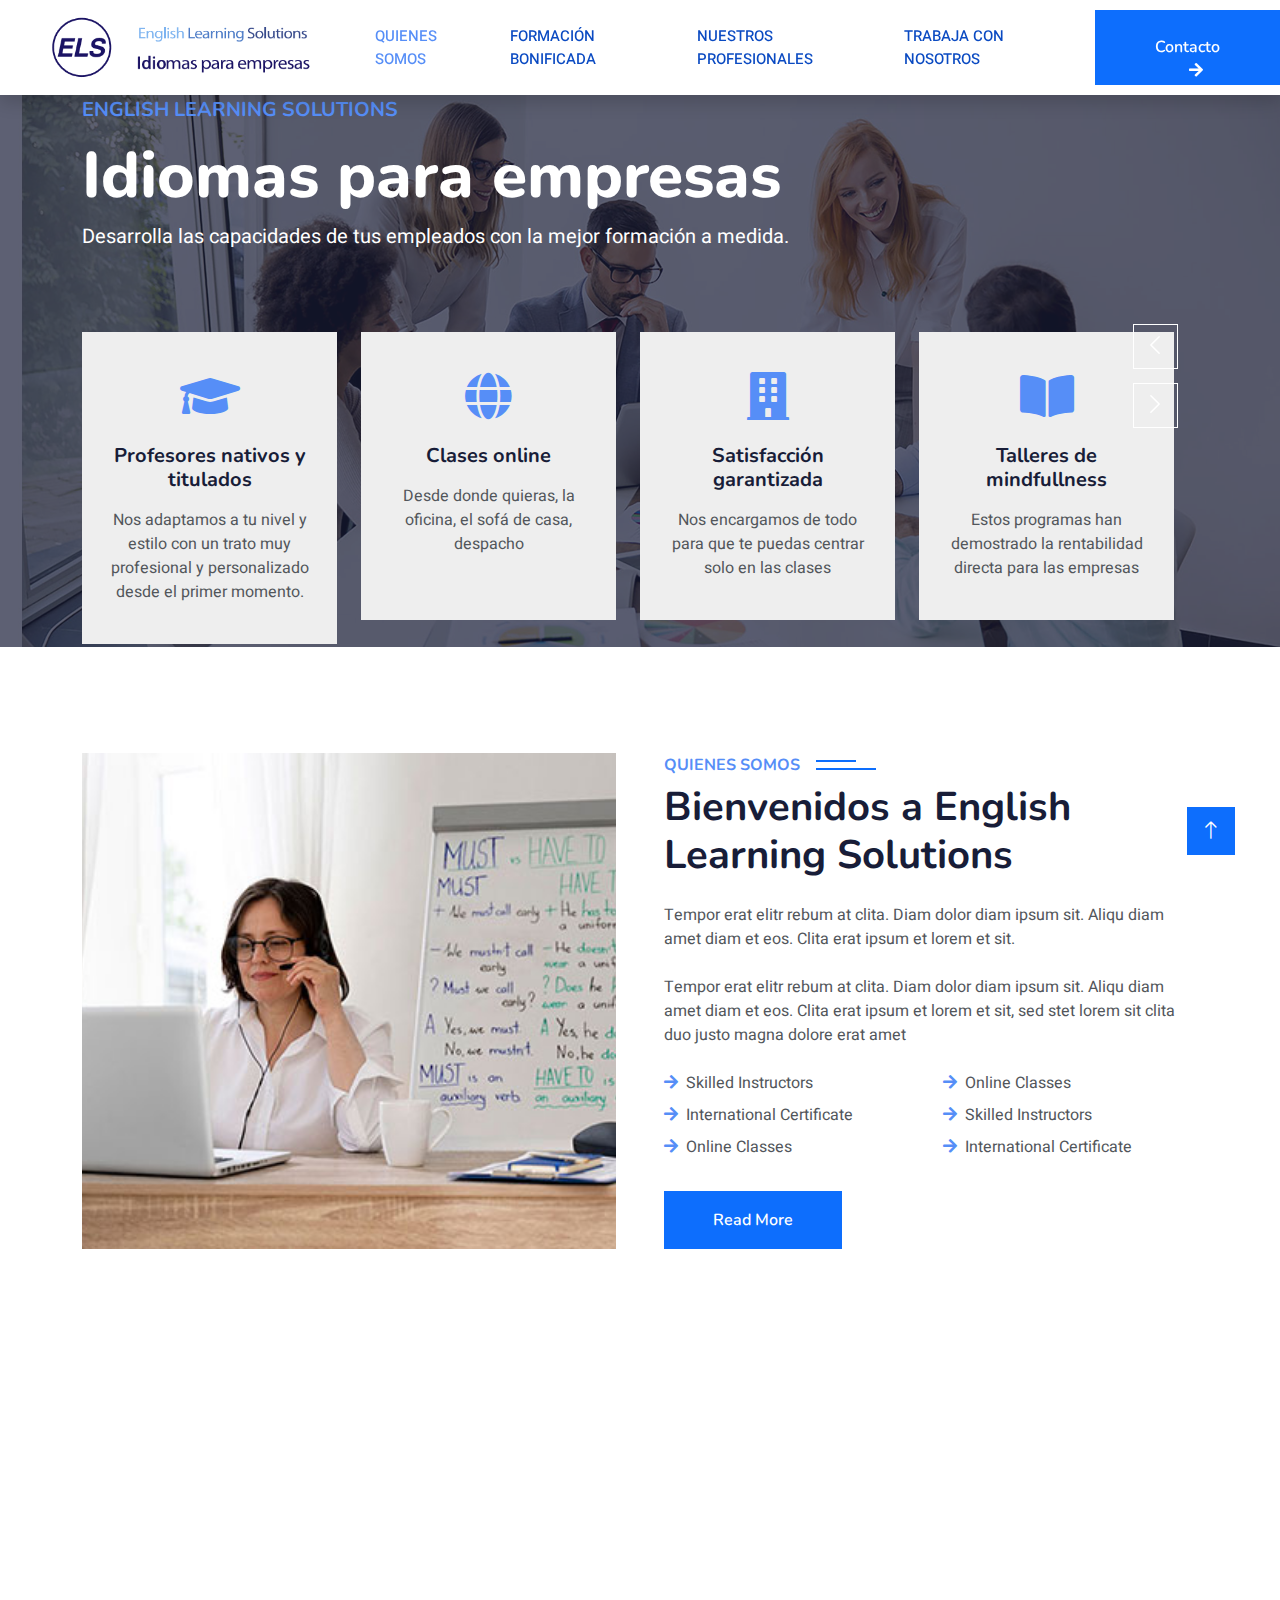
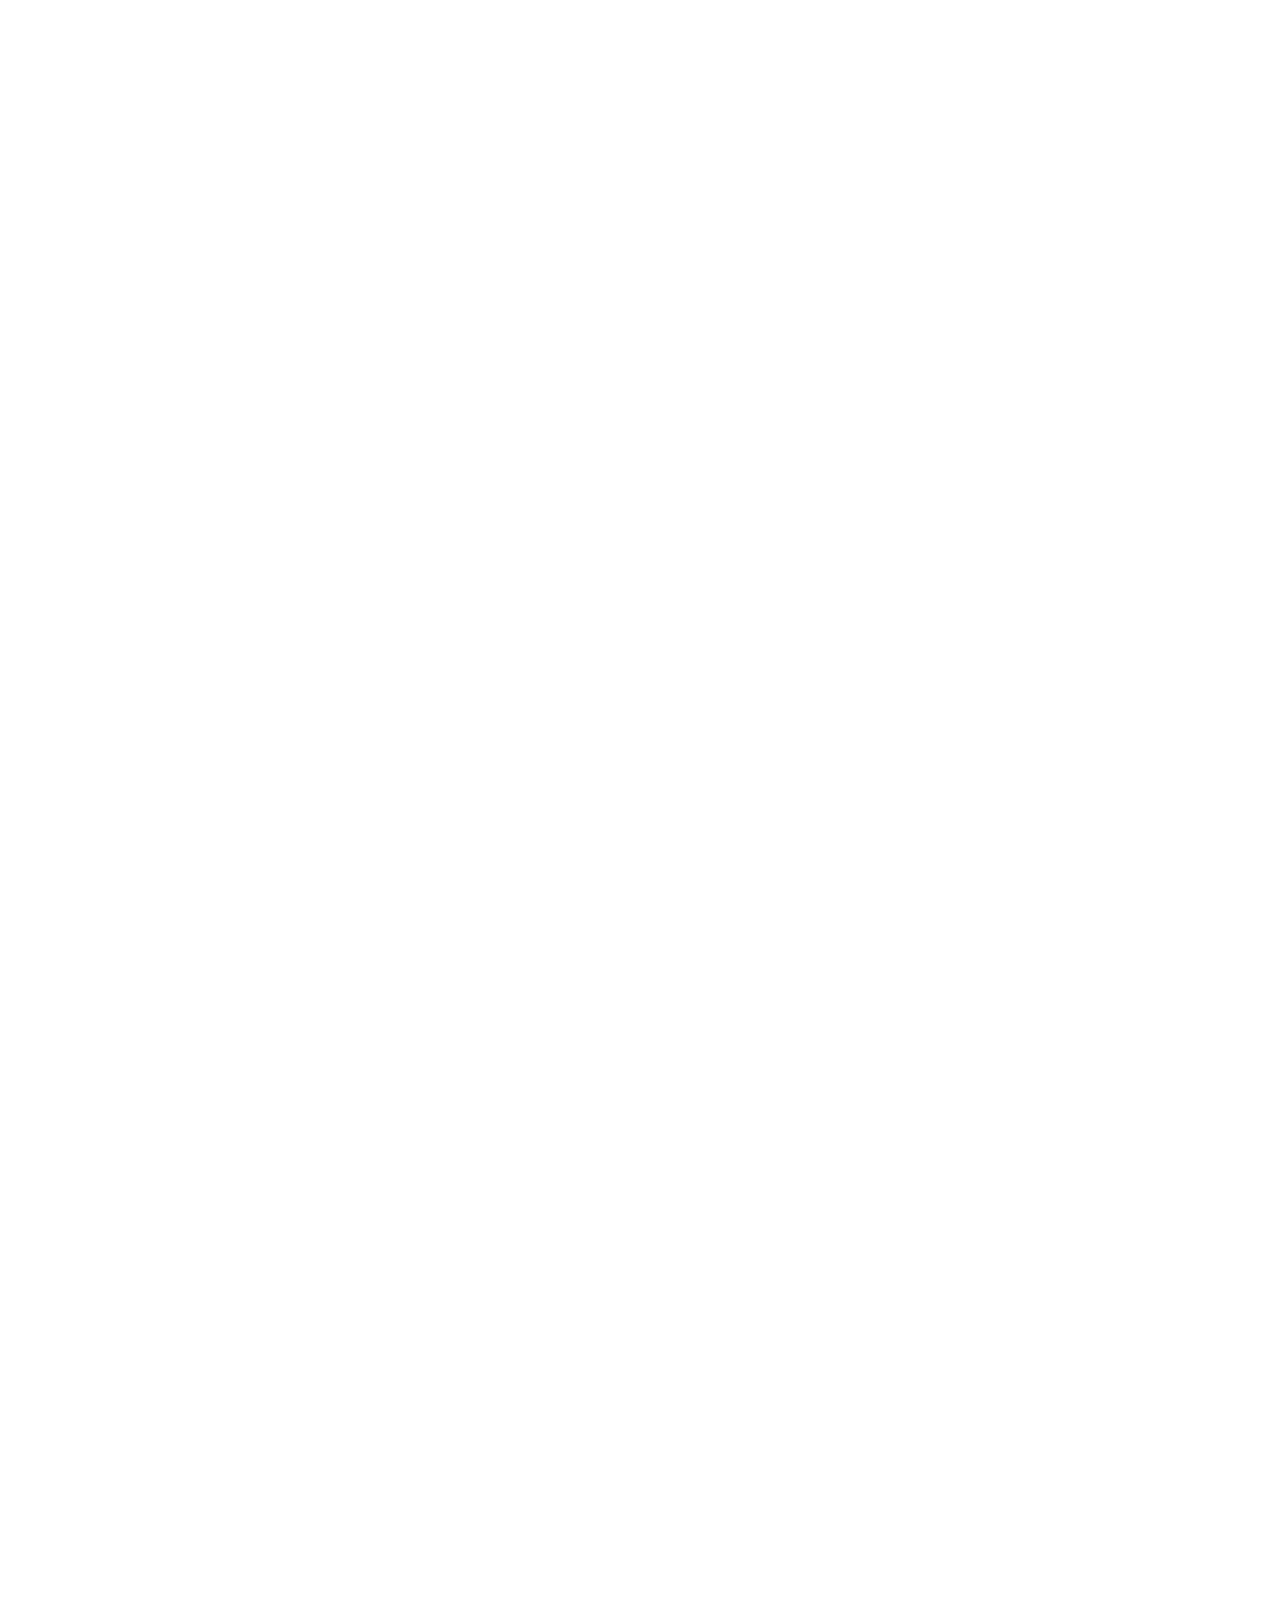
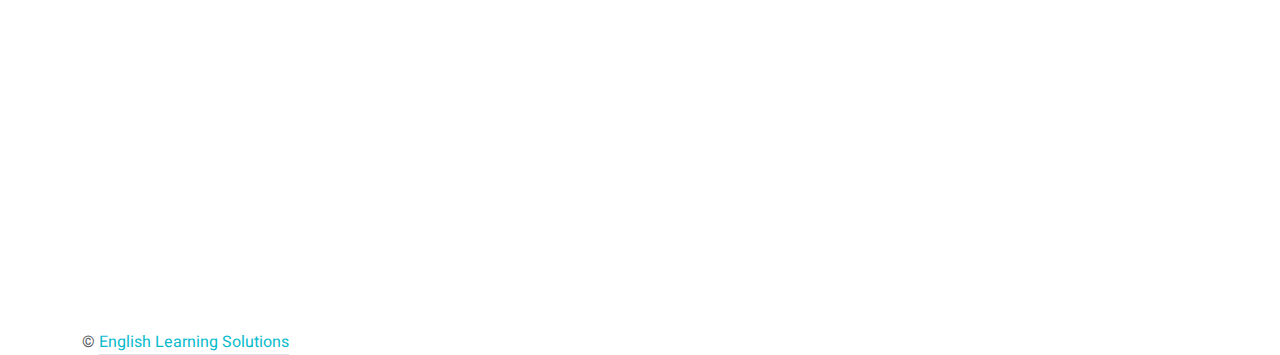
==== commit 3d3d3c54: "added footer" ====
--- a/index.html
+++ b/index.html
@@ -108,7 +108,7 @@
                                         <div class="p-4">
                                             <i class="fa fa-3x fa-graduation-cap text-primary mb-4"></i>
                                             <h5 class="mb-3">Profesores nativos y titulados</h5>
-                                            <p>Diam elitr kasd sed at elitr sed ipsum justo dolor sed clita amet </p>
+                                            <p>Nos adaptamos a tu nivel y estilo con un trato muy profesional y personalizado desde el primer momento. </p>
                                         </div>
                                     </div>
                                 </div>
@@ -117,7 +117,7 @@
                                         <div class="p-4">
                                             <i class="fa fa-3x fa-globe text-primary mb-4"></i>
                                             <h5 class="mb-3">Clases online</h5>
-                                            <p>Desde donde quieras, la oficina, el sofá de casa, despacho<br>...</p>
+                                            <p>Desde donde quieras, la oficina, el sofá de casa, despacho<br><br></p>
                                         </div>
                                     </div>
                                 </div>
@@ -134,8 +134,8 @@
                                     <div class="service-item text-center pt-3">
                                         <div class="p-4">
                                             <i class="fa fa-3x fa-book-open text-primary mb-4"></i>
-                                            <h5 class="mb-3">Formación bonificada</h5>
-                                            <p>Ayudas de la Fundación Estatal para la formación en el Empleo. Nos encargamos de la gestión </p>
+                                            <h5 class="mb-3">Talleres de mindfullness</h5>
+                                            <p>Estos programas han demostrado la rentabilidad directa para las empresas </p>
                                         </div>
                                     </div>
                                 </div>
@@ -219,7 +219,7 @@
         <div class="container">
             <div class="text-center wow fadeInUp" data-wow-delay="0.1s">
                 <h6 class="section-title bg-white text-center text-primary px-3">Sectores</h6>
-                <h1 class="mb-5"> Cursos a medida </h1>
+                <h1 class="mb-5"> Clientes que ya han confiado en English </h1>
             </div>
             <div class="row g-3">
                 <div class="col-lg-7 col-md-6">
@@ -402,8 +402,8 @@
     <!-- Testimonial End -->
         
 
-    <!-- Footer Start -->
-    <div class="container-fluid bg-dark text-light footer pt-5 mt-5 wow fadeIn" data-wow-delay="0.1s">
+       <!-- Footer Start -->
+       <div class="container-fluid bg-dark text-light footer pt-5 mt-5 wow fadeIn" data-wow-delay="0.1s">
         <div class="container py-5">
             <div class="row g-5">
                 <div class="col-lg-3 col-md-6">
@@ -445,10 +445,7 @@
                     </div>
                     <div class="col-md-6 text-center text-md-end">
                         <div class="footer-menu">
-                            <a href="">Home</a>
-                            <a href="">Cookies</a>
-                            <a href="">Help</a>
-                            <a href="">FQAs</a>
+                           
                         </div>
                     </div>
                 </div>
@@ -456,7 +453,6 @@
         </div>
     </div>
     <!-- Footer End -->
-
 
     <!-- Back to Top -->
     <a href="#" class="btn btn-lg btn-primary btn-lg-square back-to-top"><i class="bi bi-arrow-up"></i></a>
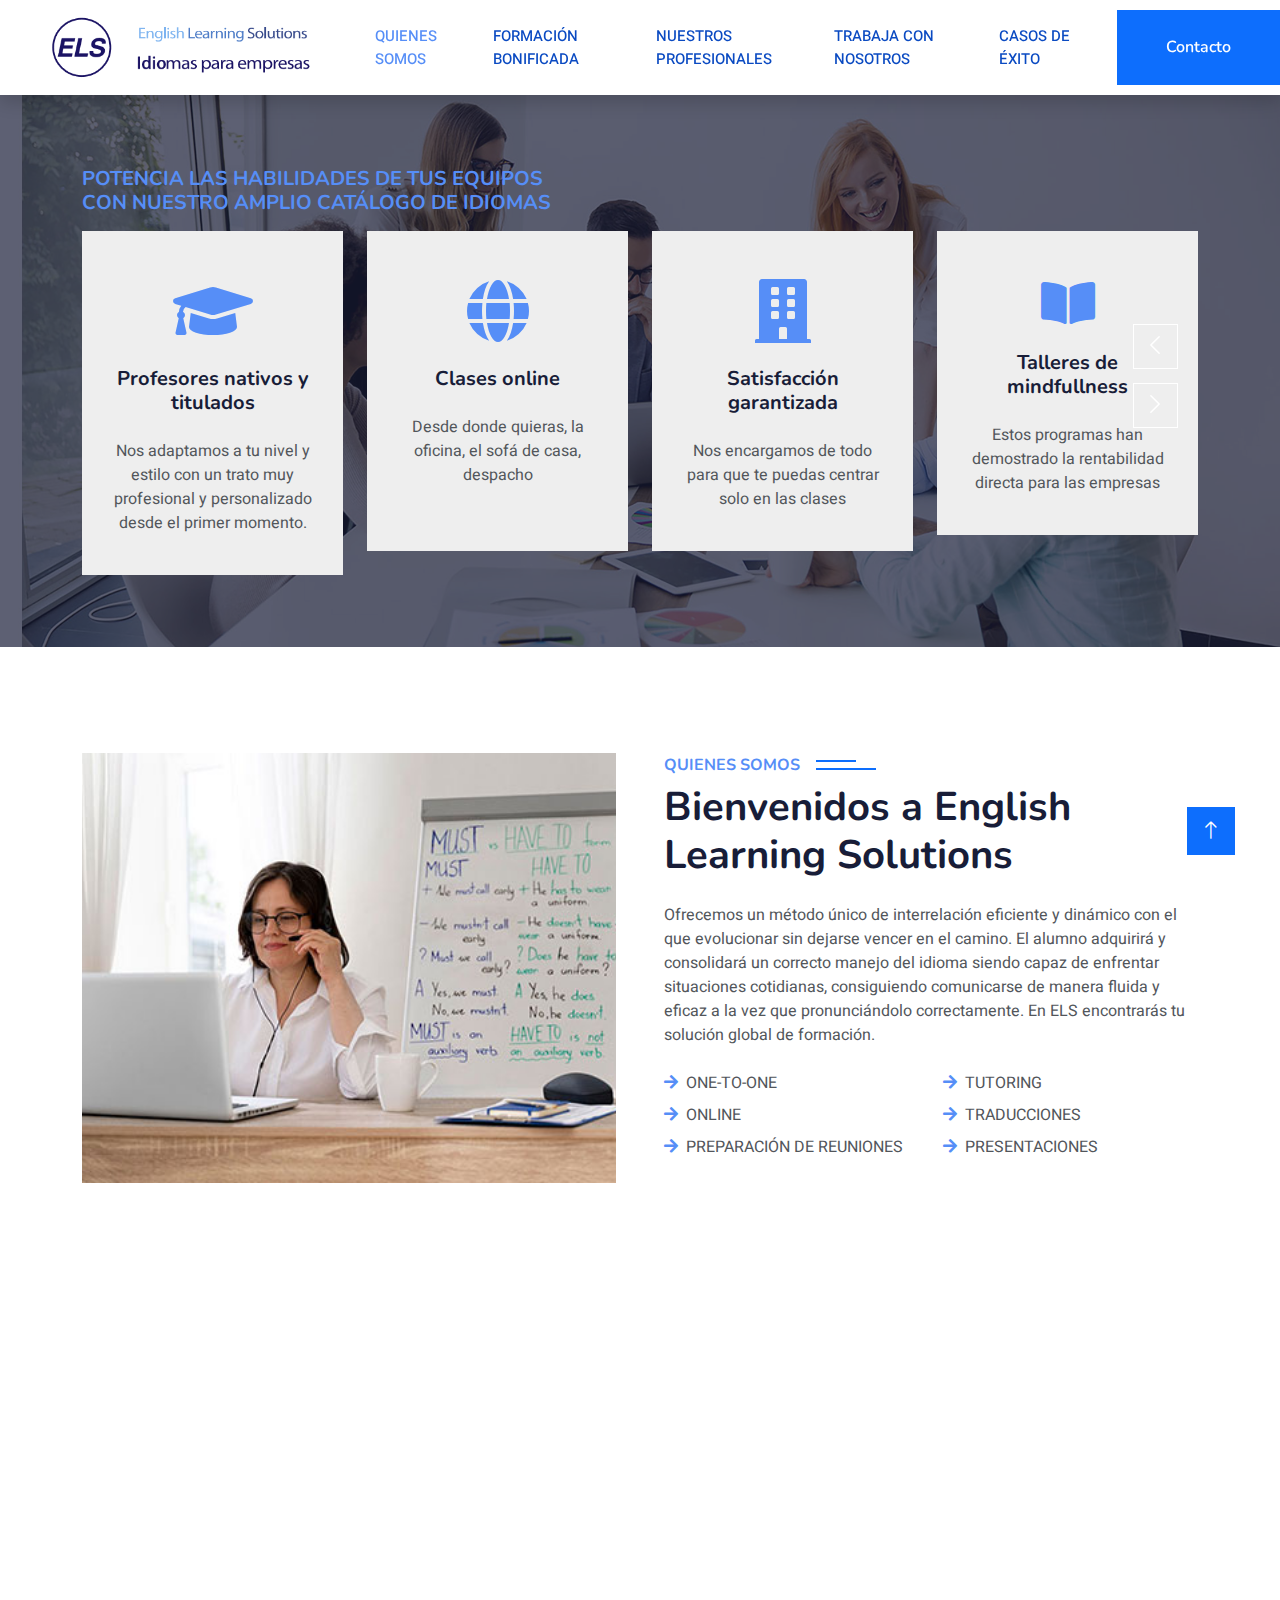
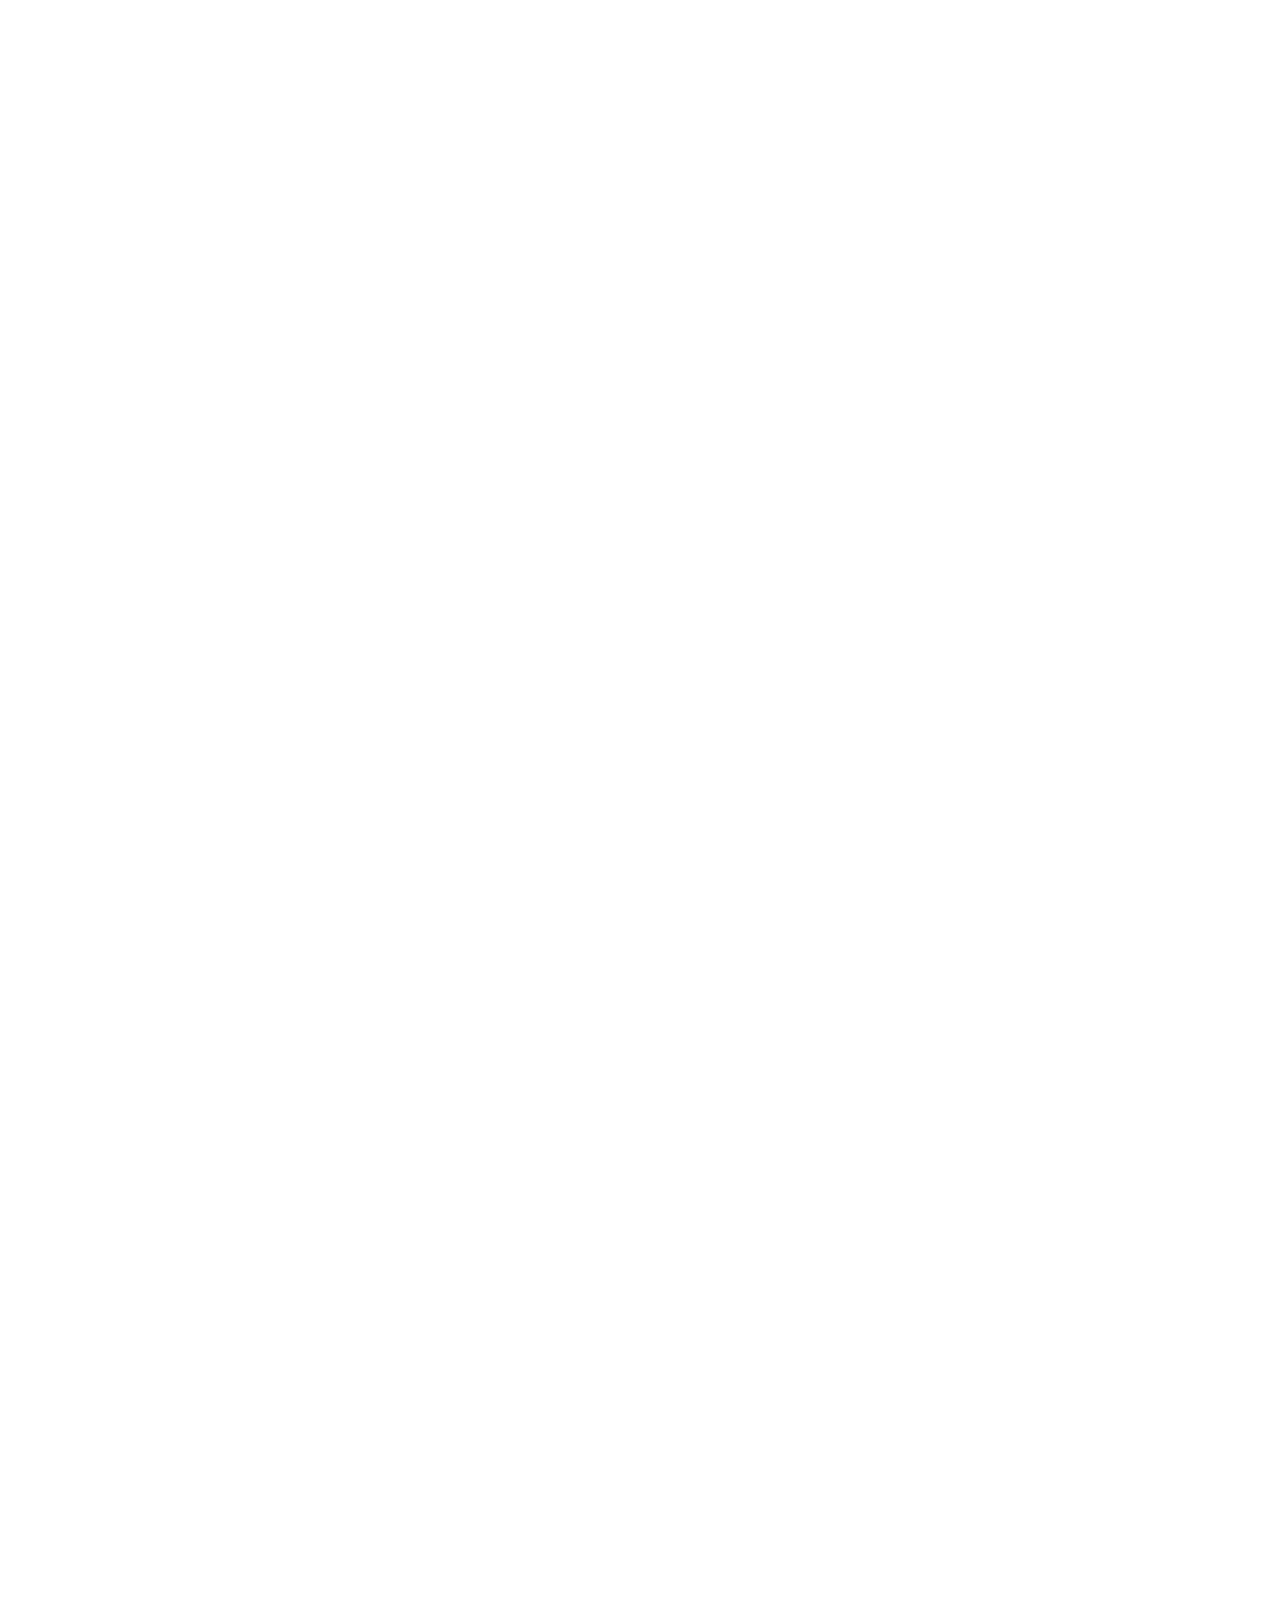
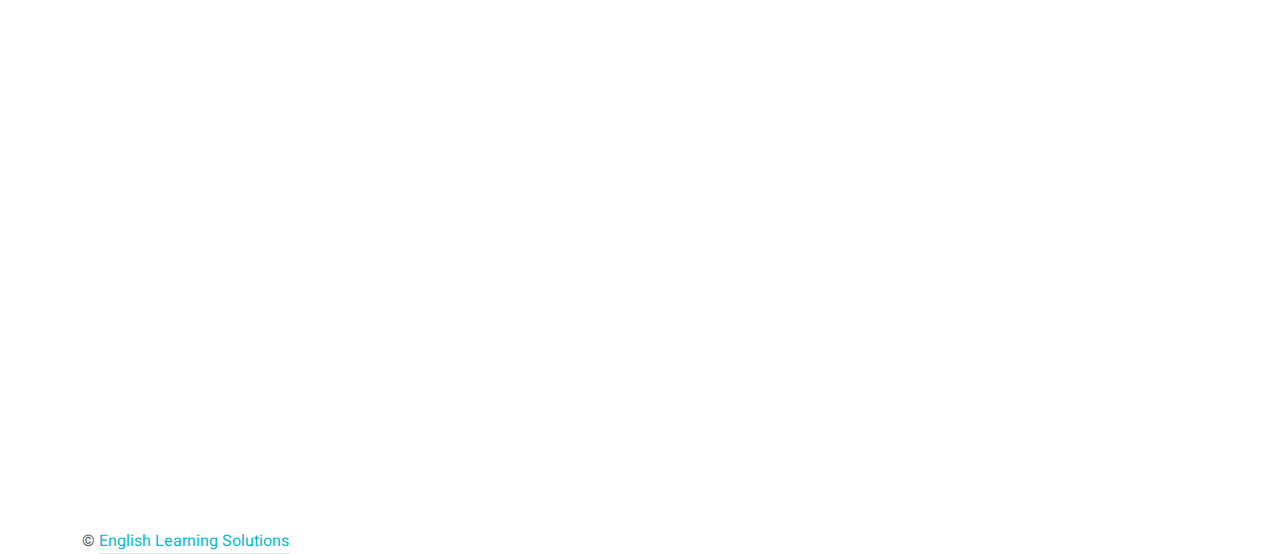
==== commit 24adfbba: "uploaded files" ====
--- a/index.html
+++ b/index.html
@@ -1,473 +1,431 @@
-<!DOCTYPE html>
-<html lang="en">
-
-<head>
-    <meta charset="utf-8">
-    <title>English Learning Solutions</title>
-    <meta content="width=device-width, initial-scale=1.0" name="viewport">
-    <meta content="" name="keywords">
-    <meta content="" name="description">
-
-    <!-- Favicon -->
-    <link href="img/favicon.ico" rel="icon">
-
-    <!-- Google Web Fonts -->
-    <link rel="preconnect" href="https://fonts.googleapis.com">
-    <link rel="preconnect" href="https://fonts.gstatic.com" crossorigin>
-    <link href="https://fonts.googleapis.com/css2?family=Heebo:wght@400;500;600&family=Nunito:wght@600;700;800&display=swap" rel="stylesheet">
-
-    <!-- Icon Font Stylesheet -->
-    <link href="https://cdnjs.cloudflare.com/ajax/libs/font-awesome/5.10.0/css/all.min.css" rel="stylesheet">
-    <link href="https://cdn.jsdelivr.net/npm/bootstrap-icons@1.4.1/font/bootstrap-icons.css" rel="stylesheet">
-
-    <!-- Libraries Stylesheet -->
-    <link href="lib/animate/animate.min.css" rel="stylesheet">
-    <link href="lib/owlcarousel/assets/owl.carousel.min.css" rel="stylesheet">
-
-    <!-- Customized Bootstrap Stylesheet -->
-    <link href="css/bootstrap.min.css" rel="stylesheet">
-
-    <!-- Template Stylesheet -->
-    <link href="css/style.css" rel="stylesheet">
-</head>
-
-<body>
-    <!-- Spinner Start -->
-    <div id="spinner" class="show bg-white position-fixed translate-middle w-100 vh-100 top-50 start-50 d-flex align-items-center justify-content-center">
-        <div class="spinner-border text-primary" style="width: 3rem; height: 3rem;" role="status">
-            <span class="sr-only">Loading...</span>
-        </div>
-    </div>
-    <!-- Spinner End -->
-
-
-    <!-- Navbar Start -->
-    <!-- <nav class="navbar navbar-light bg-light navbar-expand-lg bg-white navbar-light shadow sticky-top p-0">
-        <div class="container">
-          <a class="navbar-brand" href="#">
-            <img src="./img/logo-english-learning-solutions.png" alt=""height="60">
-          </a>
-          <button type="button" class="navbar-toggler me-4" data-bs-toggle="collapse" data-bs-target="#navbarCollapse">
-            <span class="navbar-toggler-icon"></span>
-        </button>
-        <a class="collapse navbar-collapse" id="navbarCollapse">
-            <div class="navbar-nav ms-auto p-4 p-lg-0">
-                <a href="index.html" class="nav-item nav-link active">Quienes somos</a>
-                <a href="formacion-bonificada.html" class="nav-item nav-link">Formación Bonificada</a>
-                <a href="nuestros-profesionales.html" class="nav-item nav-link">Nuestros profesionales</a>
-              
-              
-                <a href="trabaja-con-nosotros.html" class="nav-item nav-link">Trabaja con nosotros</a>
-            </div>
-            <a href="contact.html" class="btn btn-primary py-4 px-lg-5 d-none d-lg-block">Contacto<i class="fa fa-arrow-right ms-3"></i></a>
-        
-        </div>
-      </nav> -->
-         <nav class="navbar navbar-expand-lg bg-white navbar-light shadow sticky-top p-0">
-     
-        <a class="navbar-brand d-flex align-items-right px-4 px-lg-5" href="index.html">
-            <img src="./img/logo-english-learning-solutions.png" alt="logo">
-        </a>
-    </div>
-        <button type="button" class="navbar-toggler me-4" data-bs-toggle="collapse" data-bs-target="#navbarCollapse">
-            <span class="navbar-toggler-icon"></span>
-        </button>
-        <div class="collapse navbar-collapse" id="navbarCollapse">
-            <div class="navbar-nav ms-auto p-4 p-lg-0">
-                <a href="index.html" class="nav-item nav-link active">Quienes somos</a>
-                <a href="formacion-bonificada.html" class="nav-item nav-link">Formación Bonificada</a>
-                <a href="nuestros-profesionales.html" class="nav-item nav-link">Nuestros profesionales</a>
-              
-              
-                <a href="trabaja-con-nosotros.html" class="nav-item nav-link">Trabaja con nosotros</a>
-            </div>
-            <a href="contact.html" class="btn btn-primary py-4 px-lg-5 d-none d-lg-block">Contacto<i class="fa fa-arrow-right ms-3"></i></a>
-        </div>
-    </nav> 
-    <!-- Navbar End -->
-
-
-    <!-- Carousel Start -->
-    <div class="container-fluid p-0 mb-5">
-        <div class="owl-carousel header-carousel position-relative">
-            <div class="owl-carousel-item position-relative">
-                <img class="img-fluid" src="img/carousel-1b.jpg" alt="">
-                <div class="position-absolute top-0 start-0 w-100 h-100 d-flex align-items-center" style="background: rgba(24, 29, 56, .7);">
-                    <div class="container">
-                        <div class="row justify-content-start">
-                            <div class="col-sm-10 col-lg-8">
-                                <h5 class="text-primary text-uppercase mb-3 animated slideInDown">English Learning Solutions</h5>
-                                <h1 class="display-3 text-white animated slideInDown">Idiomas para empresas</h1>
-                                <p class="fs-5 text-white mb-4 pb-2">Desarrolla las capacidades de tus empleados con la mejor formación a medida.</p>
-                                
-                             
-                            </div>
-                            <div class="row g-4">
-                                <div class="col-lg-3 col-sm-6 wow fadeInUp" data-wow-delay="0.1s">
-                                    <div class="service-item text-center pt-3">
-                                        <div class="p-4">
-                                            <i class="fa fa-3x fa-graduation-cap text-primary mb-4"></i>
-                                            <h5 class="mb-3">Profesores nativos y titulados</h5>
-                                            <p>Nos adaptamos a tu nivel y estilo con un trato muy profesional y personalizado desde el primer momento. </p>
-                                        </div>
-                                    </div>
-                                </div>
-                                <div class="col-lg-3 col-sm-6 wow fadeInUp" data-wow-delay="0.3s">
-                                    <div class="service-item text-center pt-3">
-                                        <div class="p-4">
-                                            <i class="fa fa-3x fa-globe text-primary mb-4"></i>
-                                            <h5 class="mb-3">Clases online</h5>
-                                            <p>Desde donde quieras, la oficina, el sofá de casa, despacho<br><br></p>
-                                        </div>
-                                    </div>
-                                </div>
-                                <div class="col-lg-3 col-sm-6 wow fadeInUp" data-wow-delay="0.5s">
-                                    <div class="service-item text-center pt-3">
-                                        <div class="p-4">
-                                            <i class="fa fa-3x fa-building text-primary mb-4"></i>
-                                            <h5 class="mb-3">Satisfacción garantizada</h5>
-                                            <p>Nos encargamos de todo para que te puedas centrar solo en las clases</p>
-                                        </div>
-                                    </div>
-                                </div>
-                                <div class="col-lg-3 col-sm-6 wow fadeInUp" data-wow-delay="0.7s">
-                                    <div class="service-item text-center pt-3">
-                                        <div class="p-4">
-                                            <i class="fa fa-3x fa-book-open text-primary mb-4"></i>
-                                            <h5 class="mb-3">Talleres de mindfullness</h5>
-                                            <p>Estos programas han demostrado la rentabilidad directa para las empresas </p>
-                                        </div>
-                                    </div>
-                                </div>
-                            </div>
-                        </div>
-                    </div>
-                    
-                </div>
-            </div>
-            <div class="owl-carousel-item position-relative">
-                <img class="img-fluid" src="img/carousel-2.jpg" alt="">
-                <div class="position-absolute top-0 start-0 w-100 h-100 d-flex align-items-center" style="background: rgba(24, 29, 56, .7);">
-                    <div class="container">
-                        <div class="row justify-content-start">
-                            <div class="col-sm-10 col-lg-8">
-                                <h5 class="text-primary text-uppercase mb-3 animated slideInDown">IDIOMAS PARA EMPRESAS</h5>
-                                <h1 class="display-3 text-white animated slideInDown">Formación Bonificada </h1>
-                                <p class="fs-5 text-white mb-4 pb-2">Programa bonificado por la FTFE. </p>
-                                <a href="" class="btn btn-primary py-md-3 px-md-5 me-3 animated slideInLeft">Read More</a>
-                                <a href="" class="btn btn-light py-md-3 px-md-5 animated slideInRight">Join Now</a>
-                            </div>
-                        </div>
-                    </div>
-                </div>
-            </div>
-        </div>
-    </div>
-    
-    <!-- Carousel End -->
-
-
-    <!-- Service Start -->
- 
-    <!-- Service End -->
-
-
-    <!-- About Start -->
-    <div class="container-xxl py-5">
-        <div class="container">
-            <div class="row g-5">
-                <div class="col-lg-6 wow fadeInUp" data-wow-delay="0.1s" style="min-height: 400px;">
-                    <div class="position-relative h-100">
-                        <img class="img-fluid position-absolute w-100 h-100" src="img/online-class.jpg" alt="" style="object-fit: cover;">
-                    </div>
-                </div>
-                <div class="col-lg-6 wow fadeInUp" data-wow-delay="0.3s">
-                    <h6 class="section-title bg-white text-start text-primary pe-3">Quienes somos</h6>
-                    <h1 class="mb-4">Bienvenidos a  English Learning Solutions</h1>
-                    <p class="mb-4">Tempor erat elitr rebum at clita. Diam dolor diam ipsum sit. Aliqu diam amet diam et eos. Clita erat ipsum et lorem et sit.</p>
-                    <p class="mb-4">Tempor erat elitr rebum at clita. Diam dolor diam ipsum sit. Aliqu diam amet diam et eos. Clita erat ipsum et lorem et sit, sed stet lorem sit clita duo justo magna dolore erat amet</p>
-                    <div class="row gy-2 gx-4 mb-4">
-                        <div class="col-sm-6">
-                            <p class="mb-0"><i class="fa fa-arrow-right text-primary me-2"></i>Skilled Instructors</p>
-                        </div>
-                        <div class="col-sm-6">
-                            <p class="mb-0"><i class="fa fa-arrow-right text-primary me-2"></i>Online Classes</p>
-                        </div>
-                        <div class="col-sm-6">
-                            <p class="mb-0"><i class="fa fa-arrow-right text-primary me-2"></i>International Certificate</p>
-                        </div>
-                        <div class="col-sm-6">
-                            <p class="mb-0"><i class="fa fa-arrow-right text-primary me-2"></i>Skilled Instructors</p>
-                        </div>
-                        <div class="col-sm-6">
-                            <p class="mb-0"><i class="fa fa-arrow-right text-primary me-2"></i>Online Classes</p>
-                        </div>
-                        <div class="col-sm-6">
-                            <p class="mb-0"><i class="fa fa-arrow-right text-primary me-2"></i>International Certificate</p>
-                        </div>
-                    </div>
-                    <a class="btn btn-primary py-3 px-5 mt-2" href="">Read More</a>
-                </div>
-            </div>
-        </div>
-    </div>
-    <!-- About End -->
-
-
-    <!-- Categories Start -->
-    <div class="container-xxl py-5 category">
-        <div class="container">
-            <div class="text-center wow fadeInUp" data-wow-delay="0.1s">
-                <h6 class="section-title bg-white text-center text-primary px-3">Sectores</h6>
-                <h1 class="mb-5"> Clientes que ya han confiado en English </h1>
-            </div>
-            <div class="row g-3">
-                <div class="col-lg-7 col-md-6">
-                    <div class="row g-3">
-                        <div class="col-lg-12 col-md-12 wow zoomIn" data-wow-delay="0.1s">
-                            <a class="position-relative d-block overflow-hidden" href="">
-                                <img class="img-fluid" src="img/cat-1.jpg" alt="">
-                                <div class="bg-white text-center position-absolute bottom-0 end-0 py-2 px-3" style="margin: 1px;">
-                                    <h5 class="m-0">Sector automoción </h5>
-                                    <small class="text-primary">Italiano</small>
-                                </div>
-                            </a>
-                        </div>
-                        <div class="col-lg-6 col-md-12 wow zoomIn" data-wow-delay="0.3s">
-                            <a class="position-relative d-block overflow-hidden" href="">
-                                <img class="img-fluid" src="img/cat-2.jpg" alt="">
-                                <div class="bg-white text-center position-absolute bottom-0 end-0 py-2 px-3" style="margin: 1px;">
-                                    <h5 class="m-0">Diseño de Interiores</h5>
-                                    <small class="text-primary">Frances</small>
-                                </div>
-                            </a>
-                        </div>
-                        <div class="col-lg-6 col-md-12 wow zoomIn" data-wow-delay="0.5s">
-                            <a class="position-relative d-block overflow-hidden" href="">
-                                <img class="img-fluid" src="img/cat-3.jpg" alt="">
-                                <div class="bg-white text-center position-absolute bottom-0 end-0 py-2 px-3" style="margin: 1px;">
-                                    <h5 class="m-0">Sector Technológico</h5>
-                                    <small class="text-primary">Inglés</small>
-                                </div>
-                            </a>
-                        </div>
-                    </div>
-                </div>
-                <div class="col-lg-5 col-md-6 wow zoomIn" data-wow-delay="0.7s" style="min-height: 350px;">
-                    <a class="position-relative d-block h-100 overflow-hidden" href="">
-                        <img class="img-fluid position-absolute w-100 h-100" src="img/cat-4.jpg" alt="" style="object-fit: cover;">
-                        <div class="bg-white text-center position-absolute bottom-0 end-0 py-2 px-3" style="margin:  1px;">
-                            <h5 class="m-0">Inglés</h5>
-                            <small class="text-primary">Preparación de oposiciones Europeas</small>
-                        </div>
-                    </a>
-                </div>
-            </div>
-        </div>
-    </div>
-    <!-- Categories End -->
-
-
-
-
-    <!-- Team Start -->
-    <div class="container-xxl py-5">
-        <div class="container">
-            <div class="text-center wow fadeInUp" data-wow-delay="0.1s">
-                <h6 class="section-title bg-white text-center text-primary px-3">Profesores</h6>
-                <h1 class="mb-5">Profesores Nativos</h1>
-            </div>
-            <div class="row g-4">
-                <div class="col-lg-3 col-md-6 wow fadeInUp" data-wow-delay="0.1s">
-                    <div class="team-item bg-light">
-                        <div class="overflow-hidden">
-                            <img class="img-fluid" src="img/team-1.jpg" alt="">
-                        </div>
-                        <div class="position-relative d-flex justify-content-center" style="margin-top: -23px;">
-                            <div class="bg-light d-flex justify-content-center pt-2 px-1">
-                                <a class="btn btn-sm-square btn-primary mx-1" href=""><i class="fab fa-facebook-f"></i></a>
-                                <a class="btn btn-sm-square btn-primary mx-1" href=""><i class="fab fa-twitter"></i></a>
-                                <a class="btn btn-sm-square btn-primary mx-1" href=""><i class="fab fa-instagram"></i></a>
-                            </div>
-                        </div>
-                        <div class="text-center p-4">
-                            <h5 class="mb-0">Nombre</h5>
-                            <small>Profesor de Alemán</small>
-                        </div>
-                    </div>
-                </div>
-                <div class="col-lg-3 col-md-6 wow fadeInUp" data-wow-delay="0.3s">
-                    <div class="team-item bg-light">
-                        <div class="overflow-hidden">
-                            <img class="img-fluid" src="img/team-2.jpg" alt="">
-                        </div>
-                        <div class="position-relative d-flex justify-content-center" style="margin-top: -23px;">
-                            <div class="bg-light d-flex justify-content-center pt-2 px-1">
-                                <a class="btn btn-sm-square btn-primary mx-1" href=""><i class="fab fa-facebook-f"></i></a>
-                                <a class="btn btn-sm-square btn-primary mx-1" href=""><i class="fab fa-twitter"></i></a>
-                                <a class="btn btn-sm-square btn-primary mx-1" href=""><i class="fab fa-instagram"></i></a>
-                            </div>
-                        </div>
-                        <div class="text-center p-4">
-                            <h5 class="mb-0">Nombre</h5>
-                            <small>Profesora de Italiano</small>
-                        </div>
-                    </div>
-                </div>
-                <div class="col-lg-3 col-md-6 wow fadeInUp" data-wow-delay="0.5s">
-                    <div class="team-item bg-light">
-                        <div class="overflow-hidden">
-                            <img class="img-fluid" src="img/team-3.jpg" alt="">
-                        </div>
-                        <div class="position-relative d-flex justify-content-center" style="margin-top: -23px;">
-                            <div class="bg-light d-flex justify-content-center pt-2 px-1">
-                                <a class="btn btn-sm-square btn-primary mx-1" href=""><i class="fab fa-facebook-f"></i></a>
-                                <a class="btn btn-sm-square btn-primary mx-1" href=""><i class="fab fa-twitter"></i></a>
-                                <a class="btn btn-sm-square btn-primary mx-1" href=""><i class="fab fa-instagram"></i></a>
-                            </div>
-                        </div>
-                        <div class="text-center p-4">
-                            <h5 class="mb-0">Nombre</h5>
-                            <small>Profesor de  Ingles</small>
-                        </div>
-                    </div>
-                </div>
-                <div class="col-lg-3 col-md-6 wow fadeInUp" data-wow-delay="0.7s">
-                    <div class="team-item bg-light">
-                        <div class="overflow-hidden">
-                            <img class="img-fluid" src="img/team-4.jpg" alt="">
-                        </div>
-                        <div class="position-relative d-flex justify-content-center" style="margin-top: -23px;">
-                            <div class="bg-light d-flex justify-content-center pt-2 px-1">
-                                <a class="btn btn-sm-square btn-primary mx-1" href=""><i class="fab fa-facebook-f"></i></a>
-                                <a class="btn btn-sm-square btn-primary mx-1" href=""><i class="fab fa-twitter"></i></a>
-                                <a class="btn btn-sm-square btn-primary mx-1" href=""><i class="fab fa-instagram"></i></a>
-                            </div>
-                        </div>
-                        <div class="text-center p-4">
-                            <h5 class="mb-0">Nombre</h5>
-                            <small>Profesora de Frances</small>
-                        </div>
-                    </div>
-                </div>
-            </div>
-        </div>
-    </div>
-    <!-- Team End -->
-
-
-    <!-- Testimonial Start -->
-    <div class="container-xxl py-5 wow fadeInUp" data-wow-delay="0.1s">
-        <div class="container">
-            <div class="text-center">
-                <h6 class="section-title bg-white text-center text-primary px-3">Testimonial</h6>
-                <h1 class="mb-5">Our Students Say!</h1>
-            </div>
-            <div class="owl-carousel testimonial-carousel position-relative">
-                <div class="testimonial-item text-center">
-                    <img class="border rounded-circle p-2 mx-auto mb-3" src="img/testimonial-1.jpg" style="width: 80px; height: 80px;">
-                    <h5 class="mb-0">Client Name</h5>
-                    <p>Profession</p>
-                    <div class="testimonial-text bg-light text-center p-4">
-                    <p class="mb-0">Tempor erat elitr rebum at clita. Diam dolor diam ipsum sit diam amet diam et eos. Clita erat ipsum et lorem et sit.</p>
-                    </div>
-                </div>
-                <div class="testimonial-item text-center">
-                    <img class="border rounded-circle p-2 mx-auto mb-3" src="img/testimonial-2.jpg" style="width: 80px; height: 80px;">
-                    <h5 class="mb-0">Client Name</h5>
-                    <p>Profession</p>
-                    <div class="testimonial-text bg-light text-center p-4">
-                    <p class="mb-0">Tempor erat elitr rebum at clita. Diam dolor diam ipsum sit diam amet diam et eos. Clita erat ipsum et lorem et sit.</p>
-                    </div>
-                </div>
-                <div class="testimonial-item text-center">
-                    <img class="border rounded-circle p-2 mx-auto mb-3" src="img/testimonial-3.jpg" style="width: 80px; height: 80px;">
-                    <h5 class="mb-0">Client Name</h5>
-                    <p>Profession</p>
-                    <div class="testimonial-text bg-light text-center p-4">
-                    <p class="mb-0">Tempor erat elitr rebum at clita. Diam dolor diam ipsum sit diam amet diam et eos. Clita erat ipsum et lorem et sit.</p>
-                    </div>
-                </div>
-                <div class="testimonial-item text-center">
-                    <img class="border rounded-circle p-2 mx-auto mb-3" src="img/testimonial-4.jpg" style="width: 80px; height: 80px;">
-                    <h5 class="mb-0">Client Name</h5>
-                    <p>Profession</p>
-                    <div class="testimonial-text bg-light text-center p-4">
-                    <p class="mb-0">Tempor erat elitr rebum at clita. Diam dolor diam ipsum sit diam amet diam et eos. Clita erat ipsum et lorem et sit.</p>
-                    </div>
-                </div>
-            </div>
-        </div>
-    </div>
-    <!-- Testimonial End -->
-        
-
-       <!-- Footer Start -->
-       <div class="container-fluid bg-dark text-light footer pt-5 mt-5 wow fadeIn" data-wow-delay="0.1s">
-        <div class="container py-5">
-            <div class="row g-5">
-                <div class="col-lg-3 col-md-6">
-                    <h4 class="text-white mb-3">MAPA DEL SITIO</h4>
-                    <a class="btn btn-link" href="">Quienes somos</a>
-                    <a class="btn btn-link" href="">Formación bonificada</a>
-                    <a class="btn btn-link" href="">Nuestros profesionales</a>
-                    <a class="btn btn-link" href="">Trabaja con nosotros</a>
-                    <a class="btn btn-link" href="">Términos y Condiciones | Política de Privacidad</a>
-                </div>
-                <div class="col-lg-3 col-md-6">
-                    <h4 class="text-white mb-3">Contact</h4>
-                    <p class="mb-2"><i class="fa fa-map-marker-alt me-3"></i>Madrid 282210</p>
-                    <p class="mb-2"><i class="fa fa-phone-alt me-3"></i> Client Management  <a href="tel: 606 295 668"> 606295668</a></p>
-                    <p class="mb-2"><i class="fa fa-envelope me-3"></i>contacto@englishls.es</p>
-                    <div class="d-flex pt-2">
-                        <a class="btn btn-outline-light btn-social" href=""><i class="fab fa-twitter"></i></a>
-                        <a class="btn btn-outline-light btn-social" href=""><i class="fab fa-facebook-f"></i></a>
-                        <a class="btn btn-outline-light btn-social" href=""><i class="fab fa-youtube"></i></a>
-                        <a class="btn btn-outline-light btn-social" href=""><i class="fab fa-linkedin-in"></i></a>
-                    </div>
-                </div>
-                <div class="col-lg-3 col-md-6">
-                   
-                </div>
-                <div class="col-lg-3 col-md-6">
-                 
-                        
-                    </div>
-                </div>
-            </div>
-        </div>
-        <div class="container">
-            <div class="copyright">
-                <div class="row">
-                    <div class="col-md-6 text-center text-md-start mb-3 mb-md-0">
-                        &copy; <a class="border-bottom" href="#">English Learning Solutions</a>
-            
-                    </div>
-                    <div class="col-md-6 text-center text-md-end">
-                        <div class="footer-menu">
-                           
-                        </div>
-                    </div>
-                </div>
-            </div>
-        </div>
-    </div>
-    <!-- Footer End -->
-
-    <!-- Back to Top -->
-    <a href="#" class="btn btn-lg btn-primary btn-lg-square back-to-top"><i class="bi bi-arrow-up"></i></a>
-
-
-    <!-- JavaScript Libraries -->
-    <script src="https://code.jquery.com/jquery-3.4.1.min.js"></script>
-    <script src="https://cdn.jsdelivr.net/npm/bootstrap@5.0.0/dist/js/bootstrap.bundle.min.js"></script>
-    <script src="lib/wow/wow.min.js"></script>
-    <script src="lib/easing/easing.min.js"></script>
-    <script src="lib/waypoints/waypoints.min.js"></script>
-    <script src="lib/owlcarousel/owl.carousel.min.js"></script>
-
-    <!-- Template Javascript -->
-    <script src="js/main.js"></script>
-</body>
-
+<!DOCTYPE html>
+<html lang="en">
+
+<head>
+    <meta charset="utf-8">
+    <title>English Learning Solutions</title>
+    <meta content="width=device-width, initial-scale=1.0" name="viewport">
+    <meta content="" name="keywords">
+    <meta content="" name="description">
+
+    <!-- Favicon -->
+    <link href="img/favicon.ico" rel="icon">
+
+    <!-- Google Web Fonts -->
+    <link rel="preconnect" href="https://fonts.googleapis.com">
+    <link rel="preconnect" href="https://fonts.gstatic.com" crossorigin>
+    <link href="https://fonts.googleapis.com/css2?family=Heebo:wght@400;500;600&family=Nunito:wght@600;700;800&display=swap" rel="stylesheet">
+
+    <!-- Icon Font Stylesheet -->
+    <link href="https://cdnjs.cloudflare.com/ajax/libs/font-awesome/5.10.0/css/all.min.css" rel="stylesheet">
+    <link href="https://cdn.jsdelivr.net/npm/bootstrap-icons@1.4.1/font/bootstrap-icons.css" rel="stylesheet">
+
+    <!-- Libraries Stylesheet -->
+    <link href="lib/animate/animate.min.css" rel="stylesheet">
+    <link href="lib/owlcarousel/assets/owl.carousel.min.css" rel="stylesheet">
+
+    <!-- Customized Bootstrap Stylesheet -->
+    <link href="css/bootstrap.min.css" rel="stylesheet">
+
+    <!-- Template Stylesheet -->
+    <link href="css/style.css" rel="stylesheet">
+</head>
+
+<body>
+    <!-- Spinner Start -->
+    <div id="spinner" class="show bg-white position-fixed translate-middle w-100 vh-100 top-50 start-50 d-flex align-items-center justify-content-center">
+        <div class="spinner-border text-primary" style="width: 3rem; height: 3rem;" role="status">
+            <span class="sr-only">Loading...</span>
+        </div>
+    </div>
+    <!-- Spinner End -->
+
+
+    <!-- Navbar Start -->
+
+         <nav class="navbar navbar-expand-lg bg-white navbar-light shadow sticky-top p-0">
+     
+        <a class="navbar-brand d-flex align-items-right px-4 px-lg-5" href="index.html">
+            <img src="./img/logo-english-learning-solutions.png" alt="logo">
+        </a>
+    </div>
+        <button type="button" class="navbar-toggler me-4" data-bs-toggle="collapse" data-bs-target="#navbarCollapse">
+            <span class="navbar-toggler-icon"></span>
+        </button>
+        <div class="collapse navbar-collapse" id="navbarCollapse">
+            <div class="navbar-nav ms-auto p-4 p-lg-0">
+                <a href="index.html" class="nav-item nav-link active">Quienes somos</a>
+                <a href="formacion-bonificada.html" class="nav-item nav-link">Formación Bonificada</a>
+                <a href="nuestros-profesionales.html" class="nav-item nav-link">Nuestros profesionales</a>
+              
+              
+                <a href="trabaja-con-nosotros.html" class="nav-item nav-link">Trabaja con nosotros</a>
+                <a href="casos-exito.html" class="nav-item nav-link">Casos de éxito</a>
+            </div>
+            <a href="contact.html" class="btn btn-primary py-4 px-lg-5 d-none d-lg-block">Contacto</a>
+        </div>
+    </nav> 
+    <!-- Navbar End -->
+
+
+    <!-- Carousel Start -->
+    <div class="container-fluid p-0 mb-5">
+        <div class="owl-carousel header-carousel position-relative">
+            <div class="owl-carousel-item position-relative">
+                <img class="img-fluid" src="img/carousel-1b.jpg" alt="">
+                <div class="position-absolute top-0 start-0 w-100 h-100 d-flex align-items-center" style="background: rgba(24, 29, 56, .7);">
+               
+                    <div class="container-xxl py-5">
+                        <div class="container"><h5 class="text-primary text-uppercase mb-3 animated slideInDown">Potencia las habilidades de tus equipos <br>con nuestro amplio catálogo de idiomas</h5>
+                            <div class="row g-4">
+                                <div class="col-lg-3 col-sm-6 wow fadeInUp" data-wow-delay="0.1s">
+                                    <div class="service-item text-center pt-4">
+                                        <div class="p-4">
+                                            <i class="fa fa-4x fa-graduation-cap text-primary mb-4"></i>
+                                            <h5 class="mb-4">Profesores nativos y titulados</h5>
+                                                            <p>Nos adaptamos a tu nivel y estilo con un trato muy profesional y personalizado desde el primer momento. </p>
+                                        </div>
+                                    </div>
+                                </div>
+                                <div class="col-lg-3 col-sm-6 wow fadeInUp" data-wow-delay="0.3s">
+                                    <div class="service-item text-center pt-4">
+                                        <div class="p-4">
+                                            <i class="fa fa-4x fa-globe text-primary mb-4"></i>
+                                            <h5 class="mb-4">Clases online</h5>
+                                            <p>Desde donde quieras, la oficina, el sofá de casa, despacho<br><br></p>
+                                         </div>
+                                    </div>
+                                </div>
+                                <div class="col-lg-3 col-sm-6 wow fadeInUp" data-wow-delay="0.5s">
+                                    <div class="service-item text-center pt-4">
+                                        <div class="p-4">
+                                            <i class="fa fa-4x fa-building text-primary mb-4"></i>
+                                            <h5 class="mb-4">Satisfacción garantizada</h5>
+                                            <p>Nos encargamos de todo para que te puedas centrar solo en las clases</p>
+                                        </div>
+                                    </div>
+                                </div>
+                                <div class="col-lg-3 col-sm-6 wow fadeInUp" data-wow-delay="0.7s">
+                                    <div class="service-item text-center pt-4">
+                                        <div class="p-4">
+                        <i class="fa fa-3x fa-book-open text-primary mb-4"></i>
+                                                            <h5 class="mb-4">Talleres de mindfullness</h5>
+                                                            <p>Estos programas han demostrado la rentabilidad directa para las empresas </p>
+                                                       </div>
+                                    </div>
+                                </div>
+                            </div>
+                        </div>
+                    </div>
+                </div>
+            </div>
+            <div class="owl-carousel-item position-relative">
+                <img class="img-fluid" src="img/carousel-2.jpg" alt="">
+                <div class="position-absolute top-0 start-0 w-100 h-100 d-flex align-items-center" style="background: rgba(24, 29, 56, .7);">
+                    <div class="container">
+                        <div class="row justify-content-start">
+                            <div class="col-sm-10 col-lg-8">
+                                <h5 class="text-primary text-uppercase mb-3 animated slideInDown">IDIOMAS PARA EMPRESAS</h5>
+                                <h1 class="display-3 text-white animated slideInDown">Formación Bonificada </h1>
+                                <p class="fs-5 text-white mb-4 pb-2">Nos encargamos de todas las gestiones con Fundae </p>
+                                <a href="contact.html" class="btn btn-primary py-md-3 px-md-5 me-3 animated slideInLeft">Pregúntanos</a>
+ 
+                            </div>
+                        </div>
+                    </div>
+                </div>
+            </div>
+        </div>
+    </div>
+    
+    <!-- Carousel End -->
+
+
+    <!-- Service Start -->
+ 
+    <!-- Service End -->
+
+
+    <!-- About Start -->
+    <div class="container-xxl py-5">
+        <div class="container">
+            <div class="row g-5">
+                <div class="col-lg-6 wow fadeInUp" data-wow-delay="0.1s" style="min-height: 400px;">
+                    <div class="position-relative h-100">
+                        <img class="img-fluid position-absolute w-100 h-100" src="img/online-class.jpg" alt="" style="object-fit: cover;">
+                    </div>
+                </div>
+                <div class="col-lg-6 wow fadeInUp" data-wow-delay="0.3s">
+                    <h6 class="section-title bg-white text-start text-primary pe-3">Quienes somos</h6>
+                    <h1 class="mb-4">Bienvenidos a  English Learning Solutions</h1>
+                    <p class="mb-4">Ofrecemos un método único de interrelación eficiente y dinámico con el que evolucionar sin dejarse vencer en el camino.
+
+                        El alumno adquirirá y consolidará un correcto manejo del idioma siendo capaz de enfrentar situaciones cotidianas, consiguiendo comunicarse de manera fluida y eficaz a la vez que pronunciándolo correctamente.
+                        
+                        En ELS encontrarás tu solución global de formación. </p>
+                    
+                    <div class="row gy-2 gx-4 mb-4">
+                        <div class="col-sm-6">
+                            <p class="mb-0"><i class="fa fa-arrow-right text-primary me-2"></i>ONE-TO-ONE</p>
+                        </div>
+                        <div class="col-sm-6">
+                            <p class="mb-0"><i class="fa fa-arrow-right text-primary me-2"></i>TUTORING</p>
+                        </div>
+                        <div class="col-sm-6">
+                            <p class="mb-0"><i class="fa fa-arrow-right text-primary me-2"></i>ONLINE</p>
+                        </div>
+                        <div class="col-sm-6">
+                            <p class="mb-0"><i class="fa fa-arrow-right text-primary me-2"></i>TRADUCCIONES</p>
+                        </div>
+                        <div class="col-sm-6">
+                            <p class="mb-0"><i class="fa fa-arrow-right text-primary me-2"></i>PREPARACIÓN DE REUNIONES</p>
+                        </div>
+                        <div class="col-sm-6">
+                            <p class="mb-0"><i class="fa fa-arrow-right text-primary me-2"></i>PRESENTACIONES</p>
+                        </div>
+                    </div>
+                    
+                </div>
+            </div>
+        </div>
+    </div>
+    <!-- About End -->
+
+
+    <!-- Categories Start -->
+    <div class="container-xxl py-5 category">
+        <div class="container">
+            <div class="text-center wow fadeInUp" data-wow-delay="0.1s">
+                <h6 class="section-title bg-white text-center text-primary px-3">Sectores</h6>
+                <h1 class="mb-5"> Clientes que ya han confiado en English </h1>
+            </div>
+            <div class="row g-3">
+                <div class="col-lg-7 col-md-6">
+                    <div class="row g-3">
+                        <div class="col-lg-12 col-md-12 wow zoomIn" data-wow-delay="0.1s">
+                            <a class="position-relative d-block overflow-hidden" href="">
+                                <img class="img-fluid" src="img/cat-1.jpg" alt="">
+                                <div class="bg-white text-center position-absolute bottom-0 end-0 py-2 px-3" style="margin: 1px;">
+                                    <h5 class="m-0">Sector automoción </h5>
+                                    <small class="text-primary">Italiano</small>
+                                </div>
+                            </a>
+                        </div>
+                        <div class="col-lg-6 col-md-12 wow zoomIn" data-wow-delay="0.3s">
+                            <a class="position-relative d-block overflow-hidden" href="">
+                                <img class="img-fluid" src="img/cat-2.jpg" alt="">
+                                <div class="bg-white text-center position-absolute bottom-0 end-0 py-2 px-3" style="margin: 1px;">
+                                    <h5 class="m-0">Diseño de Interiores</h5>
+                                    <small class="text-primary">Frances</small>
+                                </div>
+                            </a>
+                        </div>
+                        <div class="col-lg-6 col-md-12 wow zoomIn" data-wow-delay="0.5s">
+                            <a class="position-relative d-block overflow-hidden" href="">
+                                <img class="img-fluid" src="img/cat-3.jpg" alt="">
+                                <div class="bg-white text-center position-absolute bottom-0 end-0 py-2 px-3" style="margin: 1px;">
+                                    <h5 class="m-0">Sector Technológico</h5>
+                                    <small class="text-primary">Inglés</small>
+                                </div>
+                            </a>
+                        </div>
+                    </div>
+                </div>
+                <div class="col-lg-5 col-md-6 wow zoomIn" data-wow-delay="0.7s" style="min-height: 350px;">
+                    <a class="position-relative d-block h-100 overflow-hidden" href="">
+                        <img class="img-fluid position-absolute w-100 h-100" src="img/cat-4.jpg" alt="" style="object-fit: cover;">
+                        <div class="bg-white text-center position-absolute bottom-0 end-0 py-2 px-3" style="margin:  1px;">
+                            <h5 class="m-0">Inglés</h5>
+                            <small class="text-primary">Preparación de oposiciones Europeas</small>
+                        </div>
+                    </a>
+                </div>
+            </div>
+        </div>
+    </div>
+    <!-- Categories End -->
+
+
+
+
+    <!-- Team Start -->
+    <div class="container-xxl py-5">
+        <div class="container">
+            <div class="text-center wow fadeInUp" data-wow-delay="0.1s">
+                <h6 class="section-title bg-white text-center text-primary px-3">Profesores</h6>
+                <h1 class="mb-5">Profesores Nativos</h1>
+            </div>
+            <div class="row g-4">
+                <div class="col-lg-3 col-md-6 wow fadeInUp" data-wow-delay="0.1s">
+                    <div class="team-item bg-light">
+                        <div class="overflow-hidden">
+                            <img class="img-fluid" src="img/team-1.jpg" alt="">
+                        </div>
+                        <div class="position-relative d-flex justify-content-center" style="margin-top: -23px;">
+                            <div class="bg-light d-flex justify-content-center pt-2 px-1">
+                                <a class="btn btn-sm-square btn-primary mx-1" href=""><i class="fab fa-facebook-f"></i></a>
+                                <a class="btn btn-sm-square btn-primary mx-1" href=""><i class="fab fa-twitter"></i></a>
+                                <a class="btn btn-sm-square btn-primary mx-1" href=""><i class="fab fa-instagram"></i></a>
+                            </div>
+                        </div>
+                        <div class="text-center p-4">
+                            <h5 class="mb-0">Andreas</h5>
+                            <small>Profesor de Alemán</small>
+                        </div>
+                    </div>
+                </div>
+                <div class="col-lg-3 col-md-6 wow fadeInUp" data-wow-delay="0.3s">
+                    <div class="team-item bg-light">
+                        <div class="overflow-hidden">
+                            <img class="img-fluid" src="img/team-2.jpg" alt="">
+                        </div>
+                        <div class="position-relative d-flex justify-content-center" style="margin-top: -23px;">
+                            <div class="bg-light d-flex justify-content-center pt-2 px-1">
+                                <a class="btn btn-sm-square btn-primary mx-1" href=""><i class="fab fa-facebook-f"></i></a>
+                                <a class="btn btn-sm-square btn-primary mx-1" href=""><i class="fab fa-twitter"></i></a>
+                                <a class="btn btn-sm-square btn-primary mx-1" href=""><i class="fab fa-instagram"></i></a>
+                            </div>
+                        </div>
+                        <div class="text-center p-4">
+                            <h5 class="mb-0">Roberta</h5>
+                            <small>Profesora de Italiano</small>
+                        </div>
+                    </div>
+                </div>
+                <div class="col-lg-3 col-md-6 wow fadeInUp" data-wow-delay="0.5s">
+                    <div class="team-item bg-light">
+                        <div class="overflow-hidden">
+                            <img class="img-fluid" src="img/team-3.jpg" alt="">
+                        </div>
+                        <div class="position-relative d-flex justify-content-center" style="margin-top: -23px;">
+                            <div class="bg-light d-flex justify-content-center pt-2 px-1">
+                                <a class="btn btn-sm-square btn-primary mx-1" href=""><i class="fab fa-facebook-f"></i></a>
+                                <a class="btn btn-sm-square btn-primary mx-1" href=""><i class="fab fa-twitter"></i></a>
+                                <a class="btn btn-sm-square btn-primary mx-1" href=""><i class="fab fa-instagram"></i></a>
+                            </div>
+                        </div>
+                        <div class="text-center p-4">
+                            <h5 class="mb-0">John</h5>
+                            <small>Profesor de  Ingles</small>
+                        </div>
+                    </div>
+                </div>
+                <div class="col-lg-3 col-md-6 wow fadeInUp" data-wow-delay="0.7s">
+                    <div class="team-item bg-light">
+                        <div class="overflow-hidden">
+                            <img class="img-fluid" src="img/team-4.jpg" alt="">
+                        </div>
+                        <div class="position-relative d-flex justify-content-center" style="margin-top: -23px;">
+                            <div class="bg-light d-flex justify-content-center pt-2 px-1">
+                                <a class="btn btn-sm-square btn-primary mx-1" href=""><i class="fab fa-facebook-f"></i></a>
+                                <a class="btn btn-sm-square btn-primary mx-1" href=""><i class="fab fa-twitter"></i></a>
+                                <a class="btn btn-sm-square btn-primary mx-1" href=""><i class="fab fa-instagram"></i></a>
+                            </div>
+                        </div>
+                        <div class="text-center p-4">
+                            <h5 class="mb-0">Ana</h5>
+                            <small>Profesora de Frances</small>
+                        </div>
+                    </div>
+                </div>
+            </div>
+        </div>
+    </div>
+    <!-- Team End -->
+
+
+    <!-- Testimonial Start -->
+    <div class="container-xxl py-5 wow fadeInUp" data-wow-delay="0.1s">
+        <div class="container">
+            <div class="text-center">
+                <h6 class="section-title bg-white text-center text-primary px-3">Casos de éxito</h6>
+                <h1 class="mb-5">Nuestros estudiantes opinan</h1>
+            </div>
+            <div class="owl-carousel testimonial-carousel position-relative">
+                <div class="testimonial-item text-center">
+                    <img class="border rounded-circle p-2 mx-auto mb-3" src="img/testimonial-1.jpg" style="width: 80px; height: 80px;">
+                    <h5 class="mb-0">Jaime</h5>
+                    <p>Game designer</p>
+                    <div class="testimonial-text bg-light text-center p-4">
+                    <p class="mb-0"><strong>Jaime, a Spaniard Game Designer that pulled off his dream job in a Swedish video game company thanks to our English method!</strong></p><p>
+                        I wanted to express my deep gratitude for all the boost and confidence you gave me during those 6 wonderful months, it was a completely life changing experience.
+                        It wasn't that easy to get used to speak in English during the job interviews / with other Gamer Designers (mostly because of the technical terminology / slang), but after 5-6 months searching for a job and practicing... I finally got comfy at it and pulled it off! 
+                        </p>
+                    </div>
+                </div>
+
+            </div>
+        </div>
+    </div>
+    <!-- Testimonial End -->
+        
+
+       <!-- Footer Start -->
+       <div class="container-fluid bg-dark text-light footer pt-5 mt-5 wow fadeIn" data-wow-delay="0.1s">
+        <div class="container py-5">
+            <div class="row g-5">
+                <div class="col-lg-3 col-md-6">
+                    <h4 class="text-white mb-3">MAPA DEL SITIO</h4>
+                    <a class="btn btn-link" href="">Quienes somos</a>
+                    <a class="btn btn-link" href="">Formación bonificada</a>
+                    <a class="btn btn-link" href="">Nuestros profesionales</a>
+                    <a class="btn btn-link" href="">Trabaja con nosotros</a>
+                    <a class="btn btn-link" href="">Términos y Condiciones | Política de Privacidad</a>
+                </div>
+                <div class="col-lg-3 col-md-6">
+                    <h4 class="text-white mb-3">Contacto</h4>
+                    <p class="mb-2"><i class="fa fa-map-marker-alt me-3"></i>Madrid 28210</p>
+                    <p class="mb-2"><i class="fa fa-phone-alt me-3"></i> Client Management  <a href="tel: 606 295 668"> 606295668</a></p>
+                    <p class="mb-2"><i class="fa fa-envelope me-3"></i>contacto@englishls.es</p>
+                    <div class="d-flex pt-2">
+                       
+                        <a class="btn btn-outline-light btn-social" href="https://www.facebook.com/idiomas.paraempresas.3"><i class="fab fa-facebook-f"></i></a>
+                        <a class="btn btn-outline-light btn-social" href="https://www.instagram.com/englishls.es/"><i class="fab fa-instagram"></i></a>
+                        <a class="btn btn-outline-light btn-social" href="https://www.linkedin.com/company/els-english-learning-solutions/about/"><i class="fab fa-linkedin-in"></i></a>
+                    </div>
+                </div>
+                <div class="col-lg-3 col-md-6">
+                   
+                </div>
+                <div class="col-lg-3 col-md-6">
+                 
+                        
+                    </div>
+                </div>
+            </div>
+        </div>
+        <div class="container">
+            <div class="copyright">
+                <div class="row">
+                    <div class="col-md-6 text-center text-md-start mb-3 mb-md-0">
+                        &copy; <a class="border-bottom" href="#">English Learning Solutions</a>
+            
+                    </div>
+                    <div class="col-md-6 text-center text-md-end">
+                        <div class="footer-menu">
+                           
+                        </div>
+                    </div>
+                </div>
+            </div>
+        </div>
+    </div>
+    <!-- Footer End -->
+
+    <!-- Back to Top -->
+    <a href="#" class="btn btn-lg btn-primary btn-lg-square back-to-top"><i class="bi bi-arrow-up"></i></a>
+
+
+    <!-- JavaScript Libraries -->
+    <script src="https://code.jquery.com/jquery-3.4.1.min.js"></script>
+    <script src="https://cdn.jsdelivr.net/npm/bootstrap@5.0.0/dist/js/bootstrap.bundle.min.js"></script>
+    <script src="lib/wow/wow.min.js"></script>
+    <script src="lib/easing/easing.min.js"></script>
+    <script src="lib/waypoints/waypoints.min.js"></script>
+    <script src="lib/owlcarousel/owl.carousel.min.js"></script>
+
+    <!-- Template Javascript -->
+    <script src="js/main.js"></script>
+</body>
+
 </html>